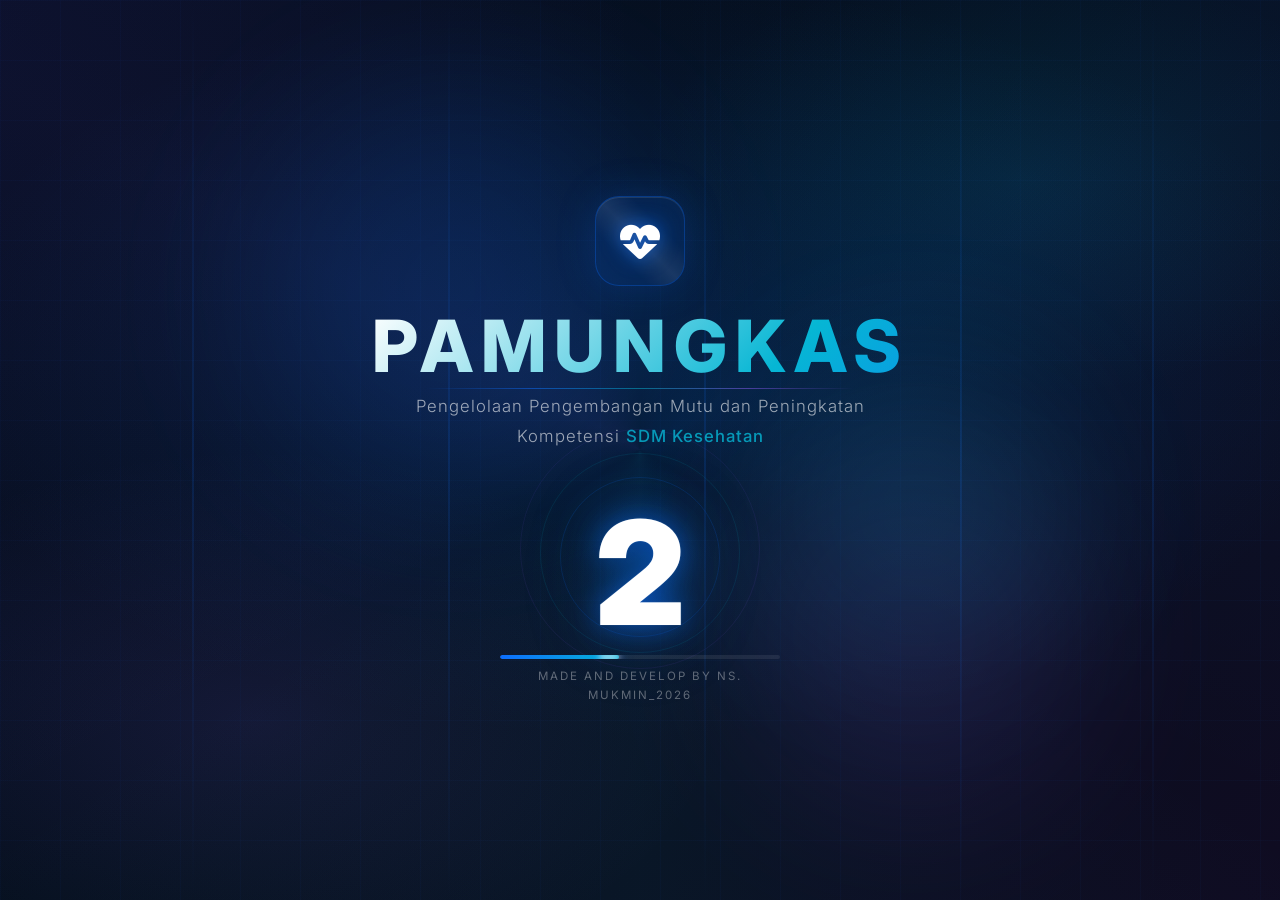
==== index.html @ d185cb99 "yes" ====
<!DOCTYPE html>
<html lang="id">
<head>
  <meta charset="UTF-8" />
  <meta name="viewport" content="width=device-width, initial-scale=1.0" />
  <title>PAMUNGKAS — Pengelolaan Pengembangan Mutu dan Peningkatan Kompetensi SDM Kesehatan</title>
  <link rel="stylesheet" href="https://cdnjs.cloudflare.com/ajax/libs/font-awesome/6.5.1/css/all.min.css" />
  <!-- SheetJS for Excel import/export -->
  <script src="https://cdnjs.cloudflare.com/ajax/libs/xlsx/0.18.5/xlsx.full.min.js"></script>
  <!-- jsPDF for PDF export -->
  <script src="https://cdnjs.cloudflare.com/ajax/libs/jspdf/2.5.1/jspdf.umd.min.js"></script>
  <script src="https://cdnjs.cloudflare.com/ajax/libs/jspdf-autotable/3.8.2/jspdf.plugin.autotable.min.js"></script>

  <link rel="preconnect" href="https://fonts.googleapis.com" />
  <link rel="preconnect" href="https://fonts.gstatic.com" crossorigin />
  <link href="https://fonts.googleapis.com/css2?family=Inter:wght@300;400;500;600;700;800&display=swap" rel="stylesheet" />
  <!-- CSS modular (dipisah dari index.html agar lebih ringan) -->
  <link rel="stylesheet" href="css/main.css?v=7.5.1" />
  <link rel="stylesheet" href="css/import.css?v=7.5.1" />

</head>
<body>

<div id="loading-overlay"><div class="spinner"></div><p class="loading-text">Memuat data...</p></div>
<div class="toast-container" id="toastContainer"></div>

<!-- LANDING PAGE PREMIUM -->
<div id="landing-page">
  <div class="lp-bg"></div>
  <div class="lp-aurora"></div>
  <div class="lp-beams"><div class="lp-beam"></div><div class="lp-beam"></div><div class="lp-beam"></div><div class="lp-beam"></div><div class="lp-beam"></div></div>
  <div class="lp-smoke"><div class="lp-smoke-blob"></div><div class="lp-smoke-blob"></div><div class="lp-smoke-blob"></div></div>
  <div class="lp-particles" id="lpParticles"></div>
  <div class="lp-grid"></div>
  <div class="lp-content">
    <div class="lp-logo-wrap">
      <div class="lp-logo"><i class="fas fa-heartbeat"></i></div>
    </div>
    <div class="lp-title">PAMUNGKAS</div>
    <div class="lp-subtitle">Pengelolaan Pengembangan Mutu dan Peningkatan Kompetensi <span>SDM Kesehatan</span></div>
    <div class="lp-countdown-area">
      <div class="lp-glow-ring"></div>
      <div class="lp-glow-ring"></div>
      <div class="lp-glow-ring"></div>
      <div class="lp-countdown" id="lpCountdown"></div>
    </div>
    <div class="lp-progress-wrap">
      <div class="lp-progress-track"><div class="lp-progress-fill" id="lpProgressFill"></div></div>
      <span class="lp-progress-text" id="lpProgressText">Made and Develop by Ns. Mukmin_2026</span>
    </div>
  </div>
</div>
<div class="lp-white-out" id="lpWhiteOut"></div>

<div class="sidebar-overlay" id="sidebarOverlay"></div>

<div id="app-wrapper">
  <!-- SIDEBAR -->
  <aside class="sidebar" id="sidebar">
    <div class="sidebar-header">
      <div class="sidebar-logo"><i class="fas fa-heartbeat"></i></div>
      <div class="sidebar-brand"><h2>PAMUNGKAS</h2><p>Mutu dan Kompetensi SDMK</p></div>
    </div>
    <nav class="sidebar-nav" id="sidebarNav">
      <!-- Sidebar akan di-render dinamis oleh renderDynamicSidebar() -->
    </nav>
    <div class="sidebar-footer">
      <button class="sidebar-toggle" onclick="toggleSidebar()"><i class="fas fa-chevron-left"></i><span>Tutup Sidebar</span></button>
    </div>
  </aside>

  <!-- MAIN CONTENT -->
  <div class="main-content">
    <header class="topbar">
      <div class="topbar-left">
        <button class="mobile-menu-btn" onclick="toggleMobileSidebar()"><i class="fas fa-bars"></i></button>
        <div class="topbar-title">
          <h1 id="topbarTitle">Dashboard</h1>
          <p id="topbarSubtitle">Ringkasan data dan statistik</p>
        </div>
      </div>
      <div class="topbar-right" id="topbarRight">
        <button class="btn-admin-login" id="btnAdminLogin" onclick="openLoginModal()"><i class="fas fa-lock"></i><span>Login Admin</span></button>
      </div>
    </header>

    <div class="page-content">

      <!-- ==================== DASHBOARD ==================== -->
      <section class="page-section active" id="page-dashboard">
        <div class="page-header"><h2>Dashboard</h2><p>Ringkasan data terkini dari sistem PAMUNGKAS. Klik kartu atau baris untuk melihat detail.</p></div>
        <!-- INDIKATOR KINERJA PROGRAM -->
        <div class="ikp-section" id="ikpSection">
          <div class="ikp-header">
            <div class="ikp-header-icon"><i class="fas fa-chart-line"></i></div>
            <div><h3>DATA CAPAIAN INDIKATOR KINERJA PROGRAM TAHUN 2026</h3><p>Capaian kinerja berdasarkan indikator utama program pengembangan SDM Kesehatan</p></div>
          </div>
          <div class="ikp-grid" id="ikpGrid"></div>
        </div>
        <div class="stats-grid" id="statsGrid"></div>
        <div class="card-box" style="overflow:visible">
          <div class="card-box-header"><div><h3>Pendaftar Terbaru</h3><p id="tableSubtitle">Data terakhir dari database Nhost</p></div></div>
          <div class="dash-table-container">
            <table class="dash-table">
              <thead><tr>
                <th style="width:60px">Foto</th>
                <th>Nama Lengkap dengan Gelar</th>
                <th>Unit Kerja</th>
                <th>Jenis Profesi</th>
                <th>Pekerjaan</th>
                <th>Judul Kegiatan</th>
                <th>Status</th>
              </tr></thead>
              <tbody id="dashboardTableBody"></tbody>
            </table>
          </div>
          <div class="empty-state" id="dashboardTableEmpty" style="display:none;"><i class="fas fa-inbox"></i><p>Belum ada data pendaftar.</p></div>
        </div>
        <div class="dash-lightbox" id="dashLightbox">
          <button class="dash-lightbox-close" onclick="closeDashLightbox()">&times;</button>
          <img id="dashLightboxImg" src="" alt="Foto Peserta" onclick="event.stopPropagation()" />
          <span class="dash-lightbox-name" id="dashLightboxName"></span>
        </div>
      </section>

      <!-- ==================== PENGUMUMAN ==================== -->
      <section class="page-section" id="page-pengumuman">
        <div class="page-header">
          <h2>Pengumuman</h2>
          <p>Informasi dan pengumuman resmi terkait pelatihan dan pengembangan SDM Kesehatan.</p>
        </div>
        <div class="toolbar" id="pengumumanToolbar">
          <div class="search-bar" style="max-width:320px;margin-bottom:0;">
            <i class="fas fa-search"></i>
            <input type="text" id="searchPengumuman" placeholder="Cari pengumuman..." oninput="filterPengumuman()" />
          </div>
          <button class="btn btn-primary" id="btnTambahPengumuman" style="display:none;" onclick="openPengumumanForm()"><i class="fas fa-plus"></i> Tambah Pengumuman</button>
        </div>
        <div class="announcement-grid" id="pengumumanGrid"></div>
        <div class="empty-state" id="pengumumanEmpty" style="display:none;"><i class="fas fa-bullhorn"></i><p>Belum ada pengumuman.</p></div>
      </section>

      <!-- ==================== PROFIL SDMK ==================== -->
      <section class="page-section" id="page-profil-sdmk">
        <div class="page-header"><h2>Profil SDMK Terlatih</h2><p>Database tenaga kesehatan yang telah mengikuti pelatihan dan memiliki kompetensi terstandar.</p></div>
        <div class="sdmk-rekap-section" id="sdmkRekapSection" style="display:none;">
          <div class="sdmk-rekap-header">
            <div class="sdmk-rekap-header-icon"><i class="fas fa-chart-bar"></i></div>
            <div><h3>REKAP DATA SDMK TERLATIH SESUAI KOMPETENSI</h3><p>Jumlah SDMK terlatih berdasarkan tahun pelaksanaan pelatihan</p></div>
          </div>
          <div class="sdmk-rekap-grid" id="sdmkRekapGrid"></div>
          <div class="sdmk-rekap-total" id="sdmkRekapTotal" style="display:none;">
            <span>Total SDMK Terlatih</span>
            <strong id="sdmkRekapTotalCount">0</strong>
          </div>
        </div>

        <div class="sdmk-toolbar">
          <div class="sdmk-search-wrap" id="sdmkSearchWrap">
            <i class="fas fa-search sdmk-search-icon"></i>
            <input type="text" id="sdmkSearch" placeholder="Cari nama peserta..." autocomplete="off" />
            <button class="sdmk-search-clear" id="sdmkSearchClear" title="Hapus pencarian"><i class="fas fa-times"></i></button>
            <div class="sdmk-autocomplete" id="sdmkAutocomplete"></div>
          </div>
          <div style="display:flex;gap:8px;align-items:center;">
            <button class="btn btn-secondary" id="btnImportSDMK" onclick="openImportSDMK()" title="Import data Excel (Data ganda diperbolehkan)"><i class="fas fa-file-excel"></i> Import</button>
            <button class="btn btn-primary" id="btnTambahSDMK" style="display:none;" onclick="openSDMKForm()"><i class="fas fa-plus"></i> Tambah SDMK</button>
          </div>
        </div>
        <div class="card-box sdmk-card">
          <div class="sdmk-table-container">
            <table class="sdmk-table">
              <thead>
                <tr>
                  <th style="width:60px;">Foto</th>
                  <th>Nama</th>
                  <th>NIK</th>
                  <th>Profesi</th>
                  <th>Unit Kerja</th>
                  <th>No. Sertifikat</th>
                  <th>Judul Kegiatan</th>
                  <th>Tgl Pelaksanaan</th>
                  <th>Tahun</th>
                  <th>Tempat</th>
                  <th id="sdmkAksiTh" class="sdmk-aksi-th" style="display:none;">Aksi</th>
                </tr>
              </thead>
              <tbody id="sdmkTableBody"></tbody>
            </table>
          </div>
          <div class="sdmk-skeleton" id="sdmkSkeleton">
            <div class="skel-row"><div class="skel-c w-ph"></div><div class="skel-c w-nm"></div><div class="skel-c w-uk"></div><div class="skel-c w-pr"></div><div class="skel-c w-sk"></div><div class="skel-c w-jk"></div><div class="skel-c w-st"></div><div class="skel-c w-ak"></div></div>
            <div class="skel-row"><div class="skel-c w-ph"></div><div class="skel-c w-nm"></div><div class="skel-c w-uk"></div><div class="skel-c w-pr"></div><div class="skel-c w-sk"></div><div class="skel-c w-jk"></div><div class="skel-c w-st"></div><div class="skel-c w-ak"></div></div>
            <div class="skel-row"><div class="skel-c w-ph"></div><div class="skel-c w-nm"></div><div class="skel-c w-uk"></div><div class="skel-c w-pr"></div><div class="skel-c w-sk"></div><div class="skel-c w-jk"></div><div class="skel-c w-st"></div><div class="skel-c w-ak"></div></div>
            <div class="skel-row"><div class="skel-c w-ph"></div><div class="skel-c w-nm"></div><div class="skel-c w-uk"></div><div class="skel-c w-pr"></div><div class="skel-c w-sk"></div><div class="skel-c w-jk"></div><div class="skel-c w-st"></div><div class="skel-c w-ak"></div></div>
            <div class="skel-row"><div class="skel-c w-ph"></div><div class="skel-c w-nm"></div><div class="skel-c w-uk"></div><div class="skel-c w-pr"></div><div class="skel-c w-sk"></div><div class="skel-c w-jk"></div><div class="skel-c w-st"></div><div class="skel-c w-ak"></div></div>
          </div>
          <div class="sdmk-empty" id="sdmkEmpty">
            <i class="fas fa-search"></i>
            <p>Tidak ada data yang ditemukan.</p>
          </div>
        </div>
        <div class="sdmk-pagination" id="sdmkPagination"></div>
        <div class="sdmk-lightbox" id="sdmkLightbox">
          <button class="sdmk-lightbox-close" onclick="closeSDMKLightbox()">&times;</button>
          <img id="sdmkLightboxImg" src="" alt="Foto SDMK" onclick="event.stopPropagation()" />
          <span class="sdmk-lightbox-name" id="sdmkLightboxName"></span>
        </div>
      </section>

      <!-- ==================== PENDAFTARAN ==================== -->
      <section class="page-section" id="page-pendaftaran">
        <div class="page-header"><h2>Pendaftaran Pelatihan</h2><p>Formulir pendaftaran untuk mengikuti pelatihan dan pengembangan kompetensi SDM Kesehatan.</p></div>

        <div class="reg-form-container">
          <!-- Auto Info Bar: ID + Tanggal Jam -->
          <div class="reg-info-bar" id="regInfoBar">
            <div class="reg-info-item">
              <i class="fas fa-hashtag"></i>
              <div>
                <span class="reg-info-label">ID Pendaftaran</span>
                <span class="reg-info-value" id="regAutoID">Menghasilkan...</span>
              </div>
            </div>
            <div class="reg-info-divider"></div>
            <div class="reg-info-item">
              <i class="fas fa-calendar-alt"></i>
              <div>
                <span class="reg-info-label">Tanggal &amp; Jam</span>
                <span class="reg-info-value" id="regAutoDateTime">Menghasilkan...</span>
              </div>
            </div>
          </div>

          <!-- Form Pendaftaran -->
          <div class="card-box">
            <div class="card-box-header"><div><h3><i class="fas fa-edit" style="margin-right:8px;color:var(--primary);"></i>Form Pendaftaran</h3><p>Isi formulir berikut dengan lengkap dan benar. Field bertanda <span style="color:var(--danger);">*</span> wajib diisi.</p></div></div>
            <div class="modal-body">
              <form id="pendaftaranForm" onsubmit="submitPendaftaran(event)">
                <!-- Foto (Upload File) -->
                <div class="form-group">
                  <label>Foto <span style="color:var(--danger);">*</span></label>
                  <div class="reg-foto-upload">
                    <div class="reg-foto-preview" id="regFotoPreview">
                      <i class="fas fa-camera"></i>
                      <span>Preview Foto</span>
                    </div>
                    <div class="reg-foto-input-area">
                      <p class="reg-foto-hint"><i class="fas fa-info-circle" style="color:var(--primary);margin-right:4px;"></i> Pilih file foto dari perangkat Anda. File akan <strong>ter-upload otomatis</strong> ke penyimpanan sistem saat pendaftaran dikirim.</p>
                      <div class="reg-foto-link-row">
                        <input type="file" id="regFoto" required accept="image/*" onchange="previewRegFoto()" />
                      </div>
                      <small class="reg-foto-note">Format: JPG, PNG, WEBP. Ukuran maksimal 2 MB.</small>
                    </div>
                  </div>
                </div>
                <!-- Nama + Unit Kerja -->
                <div class="form-row">
                  <div class="form-group">
                    <label>Nama Lengkap dengan Gelar <span style="color:var(--danger);">*</span></label>
                    <input type="text" id="regNama" required placeholder="Contoh: Ns. Mukmin Nasri, S.Kep" />
                  </div>
                  <div class="form-group">
                    <label>Unit Kerja <span style="color:var(--danger);">*</span></label>
                    <select id="regUnitKerja" required>
                      <option value="">-- Pilih Unit Kerja --</option>
                      <option value="Dinas Kesehatan">Dinas Kesehatan</option>
                      <option value="UPTD Puskesmas Samboja">UPTD Puskesmas Samboja</option>
<option value="UPTD Puskesmas Sungai Merdeka">UPTD Puskesmas Sungai Merdeka</option>
<option value="UPTD Puskesmas Handil Baru">UPTD Puskesmas Handil Baru</option>
<option value="UPTD Puskesmas Muara Jawa">UPTD Puskesmas Muara Jawa</option>
<option value="UPTD Puskesmas Sangasanga">UPTD Puskesmas Sangasanga</option>
<option value="UPTD Puskesmas Loa Janan">UPTD Puskesmas Loa Janan</option>
<option value="UPTD Puskesmas Batuah">UPTD Puskesmas Batuah</option>
<option value="UPTD Puskesmas Loa Duri">UPTD Puskesmas Loa Duri</option>
<option value="UPTD Puskesmas Loa Kulu">UPTD Puskesmas Loa Kulu</option>
<option value="UPTD Puskesmas Muara Muntai">UPTD Puskesmas Muara Muntai</option>
<option value="UPTD Puskesmas Muara Wis">UPTD Puskesmas Muara Wis</option>
<option value="UPTD Puskesmas Kota Bangun">UPTD Puskesmas Kota Bangun</option>
<option value="UPTD Puskesmas Rimba Ayu">UPTD Puskesmas Rimba Ayu</option>
<option value="UPTD Puskesmas Mangkurawang">UPTD Puskesmas Mangkurawang</option>
<option value="UPTD Puskesmas Rapak Mahang">UPTD Puskesmas Rapak Mahang</option>
<option value="UPTD Puskesmas Loa Ipuh">UPTD Puskesmas Loa Ipuh</option>
<option value="UPTD Puskesmas Sebulu I">UPTD Puskesmas Sebulu I</option>
<option value="UPTD Puskesmas Sebulu II">UPTD Puskesmas Sebulu II</option>
<option value="UPTD Puskesmas Separi III">UPTD Puskesmas Separi III</option>
<option value="UPTD Puskesmas Teluk Dalam">UPTD Puskesmas Teluk Dalam</option>
<option value="UPTD Puskesmas Sungai Mariam">UPTD Puskesmas Sungai Mariam</option>
<option value="UPTD Puskesmas Muara Badak">UPTD Puskesmas Muara Badak</option>
<option value="UPTD Puskesmas Badak Baru">UPTD Puskesmas Badak Baru</option>
<option value="UPTD Puskesmas Marang Kayu">UPTD Puskesmas Marang Kayu</option>
<option value="UPTD Puskesmas Perangat">UPTD Puskesmas Perangat</option>
<option value="UPTD Puskesmas Muara Kaman">UPTD Puskesmas Muara Kaman</option>
<option value="UPTD Puskesmas Kahala">UPTD Puskesmas Kahala</option>
<option value="UPTD Puskesmas Kembang Janggut">UPTD Puskesmas Kembang Janggut</option>
<option value="UPTD Puskesmas Tabang">UPTD Puskesmas Tabang</option>
<option value="UPTD Puskesmas Ritan Baru">UPTD Puskesmas Ritan Baru</option>
<option value="UPTD Puskesmas Bunga Jadi">UPTD Puskesmas Bunga Jadi</option>
<option value="UPTD Puskesmas Jonggon Jaya">UPTD Puskesmas Jonggon Jaya</option>
<option value="RSUD Aji Muhammad Parikesit">RSUD Aji Muhammad Parikesit</option>
<option value="RSUD Aji Batara Agung Dewa Sakti">RSUD Aji Batara Agung Dewa Sakti</option>
<option value="RSUD Dayaku Raja">RSUD Dayaku Raja</option>
<option value="RSUD Aji Muhammad Idris">RSUD Aji Muhammad Idris</option>
<option value="UPT Instalasi Farmasi Kabupaten">UPT Instalasi Farmasi Kabupaten</option>
<option value="UPT Labkesda dan Elektromedik">UPT Labkesda dan Elektromedik</option>
<option value="PSC 119 Kutai Kartanegara">PSC 119 Kutai Kartanegara</option>
                    </select>
                  </div>
                </div>
                <!-- Jenis SDMK + Jenis Profesi -->
                <div class="form-row">
                  <div class="form-group">
                    <label>Jenis SDMK <span style="color:var(--danger);">*</span></label>
                    <select id="regJenisSDMK" required>
                      <option value="">-- Pilih Jenis SDMK --</option>
                      <option value="Tenaga Medis">Tenaga Medis</option>
<option value="Tenaga Kesehatan">Tenaga Kesehatan</option>
<option value="Tenaga Penunjang/Pendukung">Tenaga Penunjang/Pendukung</option>
                    </select>
                  </div>
                  <div class="form-group">
                    <label>Jenis Profesi <span style="color:var(--danger);">*</span></label>
                    <select id="regJenisProfesi" required>
                      <option value="">-- Pilih Jenis Profesi --</option>
                      <option value="Apoteker">Apoteker</option>
<option value="Bidan">Bidan</option>
<option value="Dokter">Dokter</option>
<option value="Dokter Gigi">Dokter Gigi</option>
<option value="Epidemiolog Kesehatan">Epidemiolog Kesehatan</option>
<option value="Nutrisionis">Nutrisionis</option>
<option value="Perawat">Perawat</option>
<option value="Perekam Medis dan Informasi Kesehatan">Perekam Medis dan Informasi Kesehatan</option>
<option value="Tenaga Administratif dan Kebijakan Kesehatan">Tenaga Administratif dan Kebijakan Kesehatan</option>
<option value="Tenaga Kesehatan Masyarakat">Tenaga Kesehatan Masyarakat</option>
<option value="Tenaga Promosi Kesehatan dan Ilmu Perilaku">Tenaga Promosi Kesehatan dan Ilmu Perilaku</option>
<option value="Tenaga Sanitasi Lingkungan">Tenaga Sanitasi Lingkungan</option>
<option value="Tenaga Teknologi Laboratorium Medik">Tenaga Teknologi Laboratorium Medik</option>
<option value="Terapis Gigi dan Mulut">Terapis Gigi dan Mulut</option>
<option value="Tenaga Vokasi Kefarmasian">Tenaga Vokasi Kefarmasian</option>
<option value="Tenaga Biologi">Tenaga Biologi</option>
<option value="Tenaga Administratif">Tenaga Administratif</option>
<option value="Pramusaji">Pramusaji</option>
<option value="Tenaga Keuangan">Tenaga Keuangan</option>
<option value="Petugas Pemulasaran Jenazah">Petugas Pemulasaran Jenazah</option>
<option value="Petugas Ambulans">Petugas Ambulans</option>                   
                    </select>
                  </div>
                </div>
                <!-- NIK + NIP -->
                <div class="form-row">
                  <div class="form-group">
                    <label>NIK (Nomor Induk Kependudukan) <span style="color:var(--danger);">*</span></label>
                    <input type="text" id="regNIK" required placeholder="16 digit NIK" maxlength="20" />
                  </div>
                  <div class="form-group">
                    <label>NIP (Nomor Induk Pegawai) <span style="color:var(--danger);">*</span></label>
                    <input type="text" id="regNIP" required placeholder="Masukkan NIP" />
                  </div>
                </div>
                <!-- Status Pekerjaan + Jenis Kelamin -->
                <div class="form-row">
                  <div class="form-group">
                    <label>Status Pekerjaan <span style="color:var(--danger);">*</span></label>
                    <select id="regStatusPekerjaan" required>
                      <option value="">-- Pilih Status --</option>
                      <option value="PNS">PNS</option>
<option value="PPPK">PPPK</option>
<option value="BLUD">BLUD</option>
<option value="BKKD">BKKD</option>
<option value="Magang">Magang</option>
<option value="Penugasan Khusus">Penugasan Khusus</option>
                    </select>
                  </div>
                  <div class="form-group">
                    <label>Jenis Kelamin <span style="color:var(--danger);">*</span></label>
                    <select id="regJenisKelamin" required>
                      <option value="">-- Pilih --</option>
                      <option value="Laki-laki">Laki-laki</option>
                      <option value="Perempuan">Perempuan</option>
                    </select>
                  </div>
                </div>
                <!-- Tempat & Tanggal Lahir + Email -->
                <div class="form-row">
                  <div class="form-group">
                    <label>Tempat dan Tanggal Lahir <span style="color:var(--danger);">*</span></label>
                    <input type="text" id="regTempatTglLahir" required placeholder="Contoh: Kota Bangun, 31 Desember 1978" />
                  </div>
                  <div class="form-group">
                    <label>Email Plataran Sehat <span style="color:var(--danger);">*</span></label>
                    <input type="email" id="regEmailPlataran" required placeholder="email@plataransehat.go.id" />
                    <small class="reg-field-hint">Pastikan menggunakan email yang terdaftar di Plataran Sehat.</small>
                  </div>
                </div>
                <!-- Lama Bekerja + No. WhatsApp -->
                <div class="form-row">
                  <div class="form-group">
                    <label>Lama Bekerja di Unit Sekarang <span style="color:var(--danger);">*</span></label>
                    <input type="text" id="regLamaBekerja" required placeholder="Contoh: 5 Tahun 6 Bulan" />
                  </div>
                  <div class="form-group">
                    <label>Nomor WhatsApp / Telepon <span style="color:var(--danger);">*</span></label>
                    <input type="text" id="regKontak" required placeholder="08xxxxxxxxxx" />
                  </div>
                </div>
                <!-- Alamat Rumah -->
                <div class="form-group">
                  <label>Alamat Rumah <span style="color:var(--danger);">*</span></label>
                  <textarea id="regAlamat" required placeholder="Tuliskan alamat lengkap sesuai KTP (Jalan, RT/RW, Desa/Kelurahan, Kecamatan, Kabupaten/Kota, Provinsi)" rows="3"></textarea>
                </div>
                <!-- Upload Surat Pernyataan (File) -->
                <div class="form-group">
                  <label>Upload Surat Pernyataan <span style="color:var(--danger);">*</span></label>
                  <div class="surat-box">
                    <div class="surat-inner">
                      <div class="surat-desc">
                        <p><i class="fas fa-info-circle" style="color:var(--primary);margin-right:4px;"></i> Unduh template Surat Pernyataan, isi dan tanda tangani, lalu <strong>upload file-nya</strong> di kolom samping. File ter-upload otomatis ke penyimpanan sistem.</p>
                        <a href="https://docs.google.com/document/d/1sFN389oM-23766TXPwYvWg0AojMM8S2T/edit?usp=sharing&ouid=113049310293805241737&rtpof=true&sd=true" target="_blank" class="materi-link" style="margin-top:6px;display:inline-flex;">
                          <i class="fas fa-download"></i> Download Template Surat Pernyataan
                        </a>
                      </div>
                      <div class="surat-input">
                        <label>File Surat Pernyataan *</label>
                        <input type="file" id="regSuratPernyataan" required accept=".pdf,image/*" onchange="showSuratFileName()" />
                        <small class="reg-file-name" id="regSuratFileName"></small>
                      </div>
                    </div>
                  </div>
                </div>
                <!-- Link Google Drive SPJ -->
                <div class="form-group">
                  <label>Link Google Drive SPJ <span style="color:var(--danger);">*</span></label>
                  <input type="url" id="regLinkSPJ" required placeholder="https://drive.google.com/file/d/..." />
                  <small class="reg-field-hint">Tempel link Google Drive SPJ (Surat Pertanggungjawaban). Pastikan akses <em>Anyone with the link</em>.</small>
                </div>
                <!-- Judul Kegiatan (Opsi dari Pengumuman) -->
                <div class="form-group">
                  <label>Judul Kegiatan <span style="color:var(--danger);">*</span></label>
                  <select id="regJudulKegiatan" required>
                    <option value="">-- Memuat daftar kegiatan... --</option>
                  </select>
                  <small class="reg-field-hint">Pilih judul kegiatan sesuai daftar pelatihan yang dibuka di menu Pengumuman.</small>
                </div>
                <!-- Tanggal Mulai Kegiatan -->
                <div class="form-group">
                  <label>Tanggal Mulai Kegiatan<span style="color:var(--danger);">*</span></label>
                  <input type="date" id="regTanggal" required />
                </div>
                <!-- Tombol Kirim -->
                <div class="form-submit-bar">
                  <button type="submit" class="btn btn-primary" id="btnSubmitPendaftaran"><i class="fas fa-paper-plane"></i> Kirim Pendaftaran</button>
                  <small><i class="fas fa-shield-alt"></i> Data Anda tersimpan aman dan hanya digunakan untuk keperluan pelatihan.</small>
                </div>
              </form>
            </div>
          </div>
        </div>
      </section>

      <!-- ==================== CEK SERTIFIKAT ==================== -->
      <section class="page-section" id="page-cek-sertifikat">
        <div class="page-header"><h2>Cek Sertifikat</h2><p>Verifikasi keaslian sertifikat pelatihan yang diterbitkan oleh sistem PAMUNGKAS.</p></div>
        <div class="cek-search-bar">
          <div class="search-bar">
            <i class="fas fa-search"></i>
            <input type="text" id="searchSertNama" placeholder="Cari berdasarkan Nama Penerima..." oninput="filterCekSertifikat()" />
          </div>
        </div>
        <div class="card-box">
          <div class="table-wrap">
            <table class="cek-table"><thead id="cekSertHead"></thead><tbody id="cekSertBody"></tbody></table>
          </div>
          <div class="empty-state" id="cekSertEmpty" style="display:none;"><i class="fas fa-certificate"></i><p>Belum ada data sertifikat.</p></div>
        </div>
      </section>

      <!-- ==================== CEK MATERI ==================== -->
      <section class="page-section" id="page-cek-materi">
        <div class="page-header"><h2>Cek Materi Pelatihan</h2><p>Akses materi pelatihan yang tersedia untuk pengembangan kompetensi SDM Kesehatan.</p></div>
        <div class="toolbar" id="materiToolbar">
          <div class="search-bar" style="max-width:320px;margin-bottom:0;">
            <i class="fas fa-search"></i>
            <input type="text" id="searchMateriJudul" placeholder="Cari berdasarkan Judul Materi..." oninput="filterCekMateri()" />
          </div>
          <button class="btn btn-primary" id="btnTambahMateri" style="display:none;" onclick="openMateriForm()"><i class="fas fa-plus"></i> Tambah Materi</button>
        </div>
        <div class="card-box">
          <div class="table-wrap">
            <table class="cek-table"><thead id="cekMatHead"></thead><tbody id="cekMatBody"></tbody></table>
          </div>
          <div class="empty-state" id="cekMatEmpty" style="display:none;"><i class="fas fa-book-open"></i><p>Belum ada materi tersedia.</p></div>
        </div>
      </section>

      
      <!-- ==================== CEK PENDAFTARAN ==================== -->
      <section class="page-section" id="page-cek-pendaftaran">
        <div class="page-header"><h2>Cek Pendaftaran</h2><p>Cari data pendaftaran pelatihan berdasarkan NIK atau NIP.</p></div>
        <div class="cek-reg-search">
          <p>Masukkan <strong>NIK</strong> atau <strong>NIP</strong> untuk mencari data pendaftaran Anda.</p>
          <div class="cek-reg-search-box">
            <i class="fas fa-id-card search-ico"></i>
            <input type="text" id="cekRegInput" placeholder="Masukkan NIK atau NIP..." onkeydown="if(event.key==='Enter')searchCekPendaftaran()" />
            <button onclick="searchCekPendaftaran()"><i class="fas fa-search"></i> Cari</button>
          </div>
        </div>
        <div id="cekRegResult" class="cek-reg-result"></div>
      </section>

<!-- ==================== PANEL ADMIN (SATU FRAME MULTI-TAB) ==================== -->
      <section class="page-section" id="page-panel-admin">
        <!-- Belum login -->
        <div id="adminContent">
          <div class="page-header"><h2>Panel Admin</h2><p>Kelola seluruh data sistem PAMUNGKAS. Silakan login terlebih dahulu.</p></div>
          <div class="empty-state" style="padding:60px 20px;">
            <i class="fas fa-shield-alt" style="font-size:3rem;color:var(--primary);"></i>
            <p style="font-size:1rem;margin-top:8px;">Anda harus login sebagai admin untuk mengakses panel pengelolaan.</p>
            <button class="btn btn-primary" style="margin-top:20px;" onclick="openLoginModal()"><i class="fas fa-sign-in-alt"></i> Login sebagai Admin</button>
          </div>
        </div>
        <!-- Sudah login: SATU FRAME berisi tab Ringkasan + tab modul data (sesuai role) -->
        <div id="adminPanelFrame" style="display:none;">
          <div class="admin-panel-header">
            <div class="admin-panel-header-info">
              <div class="admin-panel-avatar"><i class="fas fa-user-shield"></i></div>
              <div>
                <h2>Panel Admin</h2>
                <p>Selamat datang, <strong id="adminName">Admin</strong>. Kelola semua data dari satu panel.</p>
              </div>
            </div>
            <div class="admin-panel-header-badge" id="adminPanelRoleBadge"></div>
          </div>
          <div class="admin-panel-tabs" id="adminPanelTabs" role="tablist"></div>
          <div class="admin-panel-body" id="adminTabPanels"></div>
        </div>
      </section>

    </div>
  </div>
</div>

<!-- Lightbox Cek Pendaftaran -->
<div class="cek-reg-lightbox" id="cekRegLightbox" onclick="closeCekRegLightbox()">
  <button class="lb-close" onclick="closeCekRegLightbox()">&times;</button>
  <img id="cekRegLightboxImg" src="" alt="Foto" onclick="event.stopPropagation()" />
  <span class="lb-name" id="cekRegLightboxName"></span>
</div>

<!-- ==================== MODAL: LOGIN ==================== -->
<div class="modal-overlay" id="loginModal">
  <div class="modal-box modal-sm">
    <div class="modal-header"><h3><i class="fas fa-lock" style="margin-right:8px;color:var(--primary);"></i>Login Admin</h3><button class="modal-close" onclick="closeModal('loginModal')">&times;</button></div>
    <div class="modal-body">
      <form id="loginForm" onsubmit="handleLogin(event)">
        <div class="form-group"><label>Username</label><input type="text" id="loginUsername" placeholder="Masukkan username" required /></div>
        <div class="form-group"><label>Password</label><input type="password" id="loginPassword" placeholder="Masukkan password" required /></div>
        <button type="submit" class="btn btn-primary" id="btnSubmitLogin" style="width:100%;justify-content:center;"><i class="fas fa-sign-in-alt"></i> Masuk</button>
      </form>
      <p style="margin-top:14px;font-size:.75rem;color:var(--text-muted);text-align:center;"><i class="fas fa-info-circle"></i> Hanya untuk administrator sistem.</p>
    </div>
  </div>
</div>

<!-- ==================== MODAL: DETIL UMUM ==================== -->
<div class="modal-overlay" id="detailModal">
  <div class="modal-box">
    <div class="modal-header"><h3 id="detailModalTitle">Detail</h3><button class="modal-close" onclick="closeModal('detailModal')">&times;</button></div>
    <div class="modal-body" id="detailModalBody"></div>
    <div class="modal-footer"><button class="btn btn-secondary" onclick="closeModal('detailModal')">Tutup</button></div>
  </div>
</div>

<!-- ==================== MODAL: FORM PENGUMUMAN ==================== -->
<div class="modal-overlay" id="pengumumanFormModal">
  <div class="modal-box">
    <div class="modal-header"><h3 id="pengumumanFormTitle">Tambah Pengumuman</h3><button class="modal-close" onclick="closeModal('pengumumanFormModal')">&times;</button></div>
    <div class="modal-body">
      <form id="pengumumanForm" onsubmit="submitPengumuman(event)">
        <input type="hidden" id="pengumumanEditIndex" value="-1" />
        <div class="form-group"><label>Judul *</label><input type="text" id="annJudul" required placeholder="Judul pengumuman" /></div>
        <div class="form-group"><label>Isi Pengumuman *</label><textarea id="annIsi" required placeholder="Tulis isi pengumuman..."></textarea></div>
        <div class="form-row">
          <div class="form-group"><label>Tanggal</label><input type="date" id="annTanggal" /></div>
          <div class="form-group"><label>Status</label>
            <select id="annStatus"><option value="Aktif">Aktif</option><option value="Nonaktif">Nonaktif</option></select>
          </div>
        </div>
      </form>
    </div>
    <div class="modal-footer">
      <button class="btn btn-secondary" onclick="closeModal('pengumumanFormModal')">Batal</button>
      <button class="btn btn-primary" onclick="document.getElementById('pengumumanForm').dispatchEvent(new Event('submit',{cancelable:true}))"><i class="fas fa-save"></i> Simpan</button>
    </div>
  </div>
</div>

<!-- ==================== MODAL: FORM SDMK ==================== -->
<div class="modal-overlay" id="sdmkFormModal">
  <div class="modal-box">
    <div class="modal-header"><h3 id="sdmkFormTitle">Tambah SDMK</h3><button class="modal-close" onclick="closeModal('sdmkFormModal')">&times;</button></div>
    <div class="modal-body">
      <form id="sdmkForm" onsubmit="submitSDMK(event)">
        <input type="hidden" id="sdmkEditIndex" value="-1" />
        <div class="form-group"><label>Nama Lengkap *</label><input type="text" id="sdmkNama" required placeholder="Nama lengkap" /></div>
        <div class="form-row">
          <div class="form-group"><label>NIK / NIP</label><input type="text" id="sdmkNIK" placeholder="NIK atau NIP" /></div>
          <div class="form-group"><label>Profesi *</label><input type="text" id="sdmkProfesi" required placeholder="Contoh: Perawat" /></div>
        </div>
        <div class="form-row">
          <div class="form-group"><label>Unit Kerja</label><input type="text" id="sdmkUnit" placeholder="Nama fasilitas kesehatan" /></div>
          <div class="form-group"><label>No. Sertifikat</label><input type="text" id="sdmkNoSertifikat" placeholder="Nomor sertifikat" /></div>
        </div>
        <div class="form-group"><label>Judul Kegiatan</label><input type="text" id="sdmkJudulKegiatan" placeholder="Judul pelatihan/kegiatan" /></div>
          <div class="form-row">
          <div class="form-group"><label>Tgl Pelaksanaan</label><input type="text" id="sdmkTglPelaksanaan" placeholder="Tanggal pelaksanaan" /></div>
          <div class="form-group"><label>Tahun</label><input type="text" id="sdmkTahun" placeholder="Contoh: 2024" /></div>
          </div>
          <div class="form-group"><label>Tempat Pelaksanaan</label><input type="text" id="sdmkTempat" placeholder="Tempat pelaksanaan" /></div>
      </form>
    </div>
    <div class="modal-footer">
      <button class="btn btn-secondary" onclick="closeModal('sdmkFormModal')">Batal</button>
      <button class="btn btn-primary" onclick="document.getElementById('sdmkForm').dispatchEvent(new Event('submit',{cancelable:true}))"><i class="fas fa-save"></i> Simpan</button>
    </div>
  </div>
</div>

<!-- ==================== MODAL: FORM SERTIFIKAT ==================== -->
<div class="modal-overlay" id="sertifikatFormModal">
  <div class="modal-box">
    <div class="modal-header"><h3 id="sertifikatFormTitle">Tambah Sertifikat</h3><button class="modal-close" onclick="closeModal('sertifikatFormModal')">&times;</button></div>
    <div class="modal-body">
      <form id="sertifikatForm" onsubmit="submitSertifikat(event)">
        <input type="hidden" id="sertEditIndex" value="-1" />
        <div class="form-group"><label>Nomor Sertifikat *</label><input type="text" id="sertNomor" required placeholder="Nomor unik sertifikat" /></div>
        <div class="form-group"><label>Nama Penerima *</label><input type="text" id="sertPenerima" required placeholder="Nama penerima sertifikat" /></div>
        <div class="form-row">
          <div class="form-group"><label>Pelatihan *</label><input type="text" id="sertPelatihan" required placeholder="Nama pelatihan" /></div>
          <div class="form-group"><label>Tanggal Terbit</label><input type="date" id="sertTanggal" /></div>
        </div>
      </form>
    </div>
    <div class="modal-footer">
      <button class="btn btn-secondary" onclick="closeModal('sertifikatFormModal')">Batal</button>
      <button class="btn btn-primary" onclick="document.getElementById('sertifikatForm').dispatchEvent(new Event('submit',{cancelable:true}))"><i class="fas fa-save"></i> Simpan</button>
    </div>
  </div>
</div>

<!-- ==================== MODAL: FORM MATERI ==================== -->
<div class="modal-overlay" id="materiFormModal">
  <div class="modal-box">
    <div class="modal-header"><h3 id="materiFormTitle">Tambah Materi</h3><button class="modal-close" onclick="closeModal('materiFormModal')">&times;</button></div>
    <div class="modal-body">
      <form id="materiForm" onsubmit="submitMateri(event)">
        <input type="hidden" id="materiEditIndex" value="-1" />
        <div class="form-group"><label>Judul Materi *</label><input type="text" id="matJudul" required placeholder="Judul materi pelatihan" /></div>
        <div class="form-group"><label>Kategori *</label><input type="text" id="matKategori" required placeholder="Contoh: Keperawatan, Farmasi" /></div>
        <div class="form-group"><label>Link / File</label><input type="url" id="matLink" placeholder="https://drive.google.com/..." /></div>
      </form>
    </div>
    <div class="modal-footer">
      <button class="btn btn-secondary" onclick="closeModal('materiFormModal')">Batal</button>
      <button class="btn btn-primary" onclick="document.getElementById('materiForm').dispatchEvent(new Event('submit',{cancelable:true}))"><i class="fas fa-save"></i> Simpan</button>
    </div>
  </div>
</div>

<!-- ==================== MODAL: FORM INDIKATOR ==================== -->
<div class="modal-overlay" id="indikatorFormModal">
  <div class="modal-box modal-md">
    <div class="modal-header"><h3 id="indikatorFormTitle">Tambah Indikator Baru</h3><button class="modal-close" onclick="closeModal('indikatorFormModal')">&times;</button></div>
    <div class="modal-body">
      <form id="indikatorForm" onsubmit="submitIndikatorForm(event)">
        <input type="hidden" id="indikatorEditIndex" value="-1" />
        
        <div class="form-group">
          <label>Nama Indikator *</label>
          <input type="text" id="indikatorNama" required placeholder="Contoh: Jumlah SDMK Dinas Kesehatan" />
        </div>
        
        <div class="form-row">
          <div class="form-group">
            <label>Nilai Capaian</label>
            <input type="number" id="indikatorNilai" step="0.01" placeholder="0.00" />
          </div>
          
          <div class="form-group">
            <label>Target</label>
            <input type="number" id="indikatorTarget" step="0.01" placeholder="100" />
          </div>
        </div>
        
        <div class="form-row">
          <div class="form-group">
            <label>Satuan</label>
            <select id="indikatorSatuan">
              <option value="Orang">Orang</option>
              <option value="Persen">Persen</option>
              <option value="Unit">Unit</option>
              <option value="Kegiatan">Kegiatan</option>
            </select>
          </div>
          
          <div class="form-group">
            <label>Periode</label>
            <input type="text" id="indikatorPeriode" placeholder="Contoh: 2024, Triwulan I, dll." />
          </div>
        </div>
      </form>
    </div>
    <div class="modal-footer">
      <button class="btn btn-secondary" onclick="closeModal('indikatorFormModal')">Batal</button>
      <button class="btn btn-primary" onclick="document.getElementById('indikatorForm').dispatchEvent(new Event('submit',{cancelable:true}))"><i class="fas fa-save"></i> Simpan</button>
    </div>
  </div>
</div>

<!-- ==================== MODAL: FORM ADMIN ==================== -->
<div class="modal-overlay" id="adminFormModal">
  <div class="modal-box modal-sm">
    <div class="modal-header"><h3 id="adminFormTitle">Tambah Akun Admin</h3><button class="modal-close" onclick="closeModal('adminFormModal')">&times;</button></div>
    <div class="modal-body">
      <form id="adminForm" onsubmit="submitAdmin(event)">
        <input type="hidden" id="admEditIndex" value="-1" />
        <div class="form-group"><label>Username *</label><input type="text" id="admUsername" required placeholder="Username baru" /></div>
        <div class="form-group"><label>Password *</label><input type="text" id="admPassword" required placeholder="Password (plain text)" /><small style="font-size:.7rem;color:var(--text-muted);">Kosongkan jika tidak ingin mengubah password.</small></div>
        <div class="form-group"><label>Level Akses *</label>
          <select id="admLevel" required>
            <option value="admin">Admin — Akses penuh ke semua data (Full Access)</option>
            <option value="operator">Operator — Pendaftaran & Sertifikat</option>
            <option value="user" selected>User — Tidak ada akses admin</option>
          </select>
        </div>
      </form>
    </div>
    <div class="modal-footer">
      <button class="btn btn-secondary" onclick="closeModal('adminFormModal')">Batal</button>
      <button class="btn btn-primary" onclick="document.getElementById('adminForm').dispatchEvent(new Event('submit',{cancelable:true}))"><i class="fas fa-save"></i> Simpan</button>
    </div>
  </div>
</div>

<!-- ==================== MODAL: KONFIRMASI HAPUS ==================== -->
<div class="modal-overlay" id="confirmModal">
  <div class="modal-box modal-sm">
    <div class="modal-body" style="text-align:center;padding:32px 24px;">
      <div class="confirm-icon"><i class="fas fa-exclamation-triangle"></i></div>
      <h3 style="margin-bottom:8px;">Konfirmasi Hapus</h3>
      <p class="confirm-text" id="confirmText">Apakah Anda yakin ingin menghapus data ini?</p>
      <p style="font-size:.78rem;color:var(--text-muted);margin-bottom:24px;">Tindakan ini tidak dapat dibatalkan.</p>
      <div style="display:flex;gap:10px;justify-content:center;">
        <button class="btn btn-secondary" onclick="closeModal('confirmModal')">Batal</button>
        <button class="btn btn-danger" id="confirmDeleteBtn"><i class="fas fa-trash"></i> Hapus</button>
      </div>
    </div>
  </div>
</div>


<!-- ==================== MODAL: IMPORT EXCEL ==================== -->
<div class="modal-overlay" id="importModal">
  <div class="modal-box modal-lg">
    <div class="modal-header"><h3><i class="fas fa-file-excel" style="margin-right:8px;color:var(--secondary);"></i>Import Data Excel</h3><button class="modal-close" onclick="closeModal('importModal')">&times;</button></div>
    <div class="modal-body">
      <p style="margin-bottom:12px;font-size:.85rem;color:var(--text-secondary);">Sheet target: <strong id="importSheetName">-</strong></p>
      
      <!-- Info Box untuk SDMK -->
      <div id="importSdmkInfo" style="display:none;background:linear-gradient(135deg,rgba(16,185,129,.08),rgba(16,185,129,.03));border:1px solid rgba(16,185,129,.25);border-radius:10px;padding:14px 16px;margin-bottom:16px;">
        <div style="display:flex;align-items:center;gap:10px;margin-bottom:8px;">
          <i class="fas fa-check-circle" style="color:#10B981;font-size:1.1rem;"></i>
          <strong style="color:#059669;font-size:.88rem;">Mode Import SDMK: DATA GANDA DIPERBOLEHKAN</strong>
        </div>
        <ul style="margin:0;padding-left:18px;font-size:.78rem;color:#047857;line-height:1.6;">
          <li>✅ NIK/NIP boleh sama (satu orang bisa ikut banyak pelatihan)</li>
          <li>✅ Nama boleh sama</li>
          <li>✅ No. Sertifikat boleh sama</li>
          <li>📝 Hanya field <strong>Nama</strong> yang wajib (minimal 1 karakter)</li>
        </ul>
      </div>
      
      <div class="import-zone" id="importZone" onclick="document.getElementById('importFileInput').click()">
        <i class="fas fa-cloud-upload-alt"></i>
        <p>Klik atau seret file Excel ke sini</p>
        <small>Format: .xlsx, .xls, .csv (maks 5MB)</small>
      </div>
      <input type="file" id="importFileInput" accept=".xlsx,.xls,.csv" style="display:none;" onchange="handleImportFile(event)" />
      <div id="importPreview" style="display:none;">
        <div class="import-stats">
          <span>Total baris: <strong id="importRowCount">0</strong></span>
          <span>Kolom terdeteksi: <strong id="importColCount">0</strong></span>
        </div>
        <div class="import-mode">
          <label><input type="radio" name="importMode" value="append" checked /> Tambahkan ke data existing</label>
          <label><input type="radio" name="importMode" value="replace" /> Ganti semua data (Replace)</label>
        </div>
        
        <!-- Template Kolom SDMK -->
        <div id="sdmkTemplateHint" style="display:none;margin-top:14px;background:var(--primary-light);border-radius:8px;padding:12px 14px;border:1px solid rgba(13,110,253,.2);">
          <div style="font-size:.78rem;color:var(--primary-dark);margin-bottom:6px;"><strong>📋 Format Kolom Excel yang Didukung:</strong></div>
          <code style="font-size:.72rem;background:#fff;padding:4px 8px;border-radius:4px;display:inline-block;">nama | nik | profesi | unit_kerja | nomor_sertifikat | judul_kegiatan | tanggal_pelaksanaan | tahun | tempat_pelaksanaan | foto</code>
        </div>
        
        <div class="import-preview" id="importPreviewTable"></div>
      </div>
    </div>
    <div class="modal-footer">
      <button class="btn btn-secondary" onclick="closeModal('importModal')">Batal</button>
      <button class="btn btn-primary" id="importSubmitBtn" onclick="executeImport()" disabled><i class="fas fa-upload"></i> Import</button>
    </div>
  </div>
</div>

<!-- ==================== MODAL: DYNAMIC CRUD FORM ==================== -->
<div class="modal-overlay" id="dynFormModal">
  <div class="modal-box modal-lg">
    <div class="modal-header"><h3 id="dynFormTitle">Tambah Data</h3><button class="modal-close" onclick="closeModal('dynFormModal')">&times;</button></div>
    <div class="modal-body">
      <form id="dynForm" onsubmit="submitDynForm(event)">
        <input type="hidden" id="dynFormIdx" value="-1" />
        <input type="hidden" id="dynFormSheetType" value="" />
        <div class="dyn-form-grid" id="dynFormFields"></div>
      </form>
    </div>
    <div class="modal-footer">
      <button class="btn btn-secondary" onclick="closeModal('dynFormModal')">Batal</button>
      <button class="btn btn-primary" onclick="document.getElementById('dynForm').dispatchEvent(new Event('submit',{cancelable:true}))"><i class="fas fa-save"></i> Simpan</button>
    </div>
  </div>
</div>

<!-- Stat Card Popup -->
<div class="stat-popup-overlay" id="statPopupOverlay" onclick="if(event.target===this)closeStatPopup()">
  <div class="stat-popup-box">
    <div class="stat-popup-header">
      <h3 id="statPopupTitle">Detail Data</h3>
      <button class="stat-popup-close" onclick="closeStatPopup()">&times;</button>
    </div>
    <div class="stat-popup-body" id="statPopupBody"></div>
  </div>
</div>

<!-- ==================== BULK IMPORT MODAL ==================== -->
<div class="modal" id="bulkImportModal">
  <div class="modal-overlay" onclick="closeBulkImportModal()"></div>
  <div class="modal-content modal-lg">
    <div class="modal-header">
      <h3><i class="fas fa-file-excel"></i> Import Data Massal</h3>
      <button class="modal-close" onclick="closeBulkImportModal()">&times;</button>
    </div>
    
    <!-- Step 1: Select Module & Upload -->
    <div id="importStep1" class="import-step">
      <h4>Langkah 1: Pilih Modul & Upload File</h4>
      
      <div class="form-group">
        <label>Pilih Modul:</label>
        <select id="importModule" onchange="onImportModuleChange()">
          <option value="">-- Pilih Modul --</option>
          <option value="sdmk">SDMK (Tenaga Kesehatan Terlatih)</option>
          <option value="pendaftaran">Pendaftaran Pelatihan</option>
          <option value="sertifikat">Sertifikat Pelatihan</option>
          <option value="pengumuman">Pengumuman</option>
          <option value="materi">Materi Pelatihan</option>
          <option value="indikator">Indikator Kinerja Program</option>
          <option value="admin">Admin/User</option>
        </select>
      </div>
      
      <div class="form-group">
        <label>Upload File Excel (.xlsx/.xls) atau CSV:</label>
        <div class="file-upload-zone" id="importDropZone">
          <i class="fas fa-cloud-upload-alt"></i>
          <p>Klik atau drag file ke sini</p>
          <p class="text-muted">Format: .xlsx, .xls, .csv (Maks 10MB)</p>
          <input type="file" id="importFileInput" accept=".xlsx,.xls,.csv" onchange="handleImportFileSelect(event)" hidden>
        </div>
        <button class="btn btn-primary" onclick="document.getElementById('importFileInput').click()">
          <i class="fas fa-folder-open"></i> Pilih File
        </button>
        <span id="selectedFileName" class="ml-2 text-muted"></span>
      </div>
      
      <div id="importTemplateInfo" class="info-box" style="display:none;">
        <i class="fas fa-info-circle"></i>
        <span id="templateInfoText"></span>
        <a href="#" onclick="downloadImportTemplate();return false;" class="btn btn-sm btn-secondary ml-2">
          <i class="fas fa-download"></i> Download Template
        </a>
      </div>
      
      <button class="btn btn-primary btn-block mt-3" id="btnPreviewImport" onclick="previewImportData()" disabled>
        <i class="fas fa-eye"></i> Preview Data
      </button>
    </div>
    
    <!-- Step 2: Preview & Confirm -->
    <div id="importStep2" class="import-step" style="display:none;">
      <h4>Langkah 2: Preview Data & Konfirmasi</h4>
      
      <div class="preview-info">
        <span id="previewRowCount"></span> baris data ditemukan
        <span id="previewValidCount" class="text-success"></span>
        <span id="previewInvalidCount" class="text-danger"></span>
      </div>
      
      <div class="table-responsive" style="max-height:400px;overflow:auto;">
        <table class="data-table" id="importPreviewTable">
          <thead id="importPreviewHead"></thead>
          <tbody id="importPreviewBody"></tbody>
        </table>
      </div>
      
      <div class="import-options mt-3">
        <label class="checkbox-inline">
          <input type="checkbox" id="importSkipHeader" checked> Baris pertama adalah header
        </label>
        <label class="checkbox-inline ml-3">
          <input type="checkbox" id="importSkipDuplicates"> Lewati data duplikat
        </label>
      </div>
      
      <div class="mt-3 d-flex gap-2">
        <button class="btn btn-secondary" onclick="backToImportStep1()">
          <i class="fas fa-arrow-left"></i> Kembali
        </button>
        <button class="btn btn-success" id="btnExecuteImport" onclick="executeBulkImport()">
          <i class="fas fa-database"></i> Import Sekarang (<span id="importCountDisplay">0</span> data)
        </button>
      </div>
    </div>
    
    <!-- Step 3: Import Result -->
    <div id="importStep3" class="import-step" style="display:none;">
      <h4>Langkah 3: Hasil Import</h4>
      
      <div id="importResultSummary" class="result-summary"></div>
      
      <div id="importErrorLog" class="error-log" style="display:none;">
        <h5><i class="fas fa-exclamation-triangle"></i> Error Log:</h5>
        <pre id="importErrorDetails"></pre>
      </div>
      
      <button class="btn btn-primary btn-block mt-3" onclick="closeBulkImportModal();loadCurrentModuleData();">
        <i class="fas fa-check"></i> Selesai
      </button>
    </div>
    
    <!-- Progress Overlay -->
    <div id="importProgressOverlay" class="progress-overlay" style="display:none;">
      <div class="progress-content">
        <i class="fas fa-spinner fa-spin fa-3x"></i>
        <h4>Memproses Import...</h4>
        <p id="importStatusText">Mempersiapkan data...</p>
        <div class="progress-bar-container">
          <div class="progress-bar" id="importProgressBar" style="width:0%"></div>
        </div>
        <p id="importProgressText">0 / 0</p>
      </div>
    </div>
  </div>
</div>



<!-- ==================== JAVASCRIPT MODULAR (urutan loading penting) ==================== -->
<script src="js/01-config.js?v=7.5.1"></script>
<script src="js/02-utils.js?v=7.5.1"></script>
<script src="js/20-session-security.js?v=7.5.1"></script>
<script src="js/03-rbac.js?v=7.5.1"></script>
<script src="js/04-graphql.js?v=7.5.1"></script>
<script src="js/05-landing.js?v=7.5.1"></script>
<script src="js/06-dashboard.js?v=7.5.1"></script>
<script src="js/07-pengumuman.js?v=7.5.1"></script>
<script src="js/08-sdmk.js?v=7.5.1"></script>
<script src="js/09-pendaftaran.js?v=7.5.1"></script>
<script src="js/10-cek-sertifikat.js?v=7.5.1"></script>
<script src="js/11-cek-materi.js?v=7.5.1"></script>
<script src="js/12-cek-pendaftaran.js?v=7.5.1"></script>
<script src="js/13-sidebar.js?v=7.5.1"></script>
<script src="js/14-admin-auth.js?v=7.5.1"></script>
<script src="js/15-admin-dashboard.js?v=7.5.1"></script>
<script src="js/16-admin-crud.js?v=7.5.1"></script>
<script src="js/17-admin-import.js?v=7.5.1"></script>
<script src="js/18-workflow.js?v=7.5.1"></script>
<script src="js/19-app.js?v=7.5.1"></script>
</body>
</html>
---- css/main.css ----
:root{--primary:#0D6EFD;--primary-dark:#0A58CA;--primary-light:#E8F0FE;--secondary:#10B981;--secondary-dark:#059669;--secondary-light:#D1FAE5;--accent:#F59E0B;--accent-light:#FEF3C7;--danger:#EF4444;--danger-light:#FEE2E2;--bg-body:#F0F4F8;--bg-card:#FFFFFF;--text-primary:#1E293B;--text-secondary:#64748B;--text-muted:#94A3B8;--border-color:#E2E8F0;--shadow-sm:0 1px 3px rgba(0,0,0,.08);--shadow-md:0 4px 12px rgba(0,0,0,.1);--shadow-lg:0 10px 30px rgba(0,0,0,.12);--shadow-xl:0 20px 50px rgba(0,0,0,.15);--radius-sm:8px;--radius-md:12px;--radius-lg:16px;--sidebar-width:270px;--sidebar-collapsed:72px;--topbar-height:64px;--transition:all .3s cubic-bezier(.4,0,.2,1)}
    *,*::before,*::after{margin:0;padding:0;box-sizing:border-box}
    html{scroll-behavior:smooth}
    body{font-family:'Inter',-apple-system,BlinkMacSystemFont,sans-serif;background:var(--bg-body);color:var(--text-primary);line-height:1.6;overflow-x:hidden}
    ::-webkit-scrollbar{width:8px;height:10px}::-webkit-scrollbar-track{background:#E2E8F0}::-webkit-scrollbar-thumb{background:#94A3B8;border-radius:5px;border:2px solid #E2E8F0}::-webkit-scrollbar-thumb:hover{background:#64748B}
    /* ===== LANDING PAGE PREMIUM ===== */
    #landing-page{position:fixed;inset:0;z-index:9999;display:flex;flex-direction:column;align-items:center;justify-content:center;background:#050510;overflow:hidden}
    #landing-page.hidden{opacity:0;visibility:hidden;pointer-events:none}
    .lp-bg{position:absolute;inset:0;z-index:0}
    .lp-bg::before{content:'';position:absolute;inset:0;background:radial-gradient(ellipse 80% 60% at 50% 40%,rgba(13,110,253,.15),transparent 70%),radial-gradient(ellipse 60% 50% at 20% 80%,rgba(139,92,246,.12),transparent 60%),radial-gradient(ellipse 50% 40% at 80% 20%,rgba(6,182,212,.1),transparent 60%)}
    .lp-bg::after{content:'';position:absolute;inset:0;background:linear-gradient(135deg,rgba(13,110,253,.08) 0%,rgba(6,182,212,.06) 50%,rgba(139,92,246,.08) 100%);animation:lpMeshMove 8s ease-in-out infinite alternate}
    @keyframes lpMeshMove{0%{opacity:.5;transform:scale(1)}100%{opacity:1;transform:scale(1.1)}}
    .lp-aurora{position:absolute;width:200%;height:200%;top:-50%;left:-50%;z-index:0;background:conic-gradient(from 0deg at 50% 50%,transparent 0deg,rgba(13,110,253,.06) 60deg,transparent 120deg,rgba(6,182,212,.05) 180deg,transparent 240deg,rgba(139,92,246,.06) 300deg,transparent 360deg);animation:lpAurora 12s linear infinite}
    @keyframes lpAurora{to{transform:rotate(360deg)}}
    .lp-beams{position:absolute;inset:0;z-index:0;overflow:hidden}
    .lp-beam{position:absolute;width:2px;height:100%;top:0;background:linear-gradient(to bottom,transparent,rgba(13,110,253,.15),transparent);animation:lpBeamMove 6s ease-in-out infinite}
    .lp-beam:nth-child(1){left:15%;animation-delay:0s;animation-duration:7s}
    .lp-beam:nth-child(2){left:35%;animation-delay:1.5s;animation-duration:5s}
    .lp-beam:nth-child(3){left:55%;animation-delay:3s;animation-duration:8s}
    .lp-beam:nth-child(4){left:75%;animation-delay:0.5s;animation-duration:6s}
    .lp-beam:nth-child(5){left:90%;animation-delay:2s;animation-duration:7.5s}
    @keyframes lpBeamMove{0%,100%{opacity:0;transform:translateY(-20%)}50%{opacity:1;transform:translateY(20%)}}
    .lp-smoke{position:absolute;inset:0;z-index:0;overflow:hidden}
    .lp-smoke-blob{position:absolute;border-radius:50%;filter:blur(80px);opacity:.12;animation:lpSmokeFloat 10s ease-in-out infinite alternate}
    .lp-smoke-blob:nth-child(1){width:400px;height:400px;background:#0D6EFD;top:10%;left:20%;animation-delay:0s}
    .lp-smoke-blob:nth-child(2){width:350px;height:350px;background:#8B5CF6;bottom:10%;right:15%;animation-delay:2s}
    .lp-smoke-blob:nth-child(3){width:300px;height:300px;background:#06B6D4;top:40%;left:60%;animation-delay:4s}
    @keyframes lpSmokeFloat{0%{transform:translate(0,0) scale(1)}100%{transform:translate(30px,-20px) scale(1.15)}}
    .lp-particles{position:absolute;inset:0;z-index:1}
    .lp-particle{position:absolute;width:3px;height:3px;border-radius:50%;background:rgba(255,255,255,.6);animation:lpParticleFloat linear infinite}
    @keyframes lpParticleFloat{0%{transform:translateY(0) translateX(0);opacity:0}10%{opacity:1}90%{opacity:1}100%{transform:translateY(-100vh) translateX(20px);opacity:0}}
    .lp-grid{position:absolute;inset:0;z-index:0;background-image:linear-gradient(rgba(13,110,253,.03) 1px,transparent 1px),linear-gradient(90deg,rgba(13,110,253,.03) 1px,transparent 1px);background-size:60px 60px;animation:lpGridPulse 4s ease-in-out infinite}
    @keyframes lpGridPulse{0%,100%{opacity:.3}50%{opacity:.7}}
    .lp-content{position:relative;z-index:10;display:flex;flex-direction:column;align-items:center;justify-content:center;text-align:center;animation:lpContentFadeIn .8s ease-out}
    @keyframes lpContentFadeIn{from{opacity:0;transform:translateY(20px)}to{opacity:1;transform:translateY(0)}}
    .lp-logo-wrap{margin-bottom:20px;animation:lpLogoIn 1s cubic-bezier(.175,.885,.32,1.275) .2s both}
    @keyframes lpLogoIn{from{opacity:0;transform:scale(.5) rotate(-10deg)}to{opacity:1;transform:scale(1) rotate(0deg)}}
    .lp-logo{width:90px;height:90px;border-radius:24px;display:flex;align-items:center;justify-content:center;background:rgba(13,110,253,.12);border:1.5px solid rgba(13,110,253,.3);backdrop-filter:blur(20px);box-shadow:0 0 40px rgba(13,110,253,.2),inset 0 1px 0 rgba(255,255,255,.1);animation:lpLogoFloat 3s ease-in-out infinite,lpLogoPulse 2s ease-in-out infinite;position:relative;overflow:hidden}
    @keyframes lpLogoFloat{0%,100%{transform:translateY(0)}50%{transform:translateY(-8px)}}
    @keyframes lpLogoPulse{0%,100%{box-shadow:0 0 40px rgba(13,110,253,.2),inset 0 1px 0 rgba(255,255,255,.1)}50%{box-shadow:0 0 60px rgba(13,110,253,.35),0 0 80px rgba(139,92,246,.15),inset 0 1px 0 rgba(255,255,255,.1)}}
    .lp-logo::after{content:'';position:absolute;top:-50%;left:-50%;width:200%;height:200%;background:linear-gradient(45deg,transparent 40%,rgba(255,255,255,.08) 50%,transparent 60%);animation:lpLogoShine 3s ease-in-out infinite}
    @keyframes lpLogoShine{0%{transform:translateX(-100%) rotate(45deg)}100%{transform:translateX(100%) rotate(45deg)}}
    .lp-logo i{font-size:40px;color:#fff;filter:drop-shadow(0 0 10px rgba(13,110,253,.8));animation:lpIconGlow 2s ease-in-out infinite}
    @keyframes lpIconGlow{0%,100%{filter:drop-shadow(0 0 10px rgba(13,110,253,.8))}50%{filter:drop-shadow(0 0 20px rgba(6,182,212,.8))}}
    .lp-title{font-size:clamp(2.2rem,6vw,4.5rem);font-weight:800;letter-spacing:8px;color:transparent;background:linear-gradient(135deg,#fff 0%,#06B6D4 25%,#0D6EFD 50%,#8B5CF6 75%,#F59E0B 100%);background-size:300% 300%;-webkit-background-clip:text;background-clip:text;animation:lpTitleGradient 4s ease-in-out infinite,lpTitleShine 3s ease-in-out infinite;position:relative;margin-bottom:6px;line-height:1.1}
    @keyframes lpTitleGradient{0%{background-position:0% 50%}50%{background-position:100% 50%}100%{background-position:0% 50%}}
    @keyframes lpTitleShine{0%{text-shadow:0 0 20px rgba(13,110,253,.5),0 0 40px rgba(13,110,253,.3),0 0 80px rgba(6,182,212,.2)}50%{text-shadow:0 0 30px rgba(6,182,212,.6),0 0 60px rgba(6,182,212,.4),0 0 100px rgba(139,92,246,.2)}100%{text-shadow:0 0 20px rgba(139,92,246,.5),0 0 40px rgba(139,92,246,.3),0 0 80px rgba(13,110,253,.2)}}
    .lp-title::after{content:'';position:absolute;bottom:-4px;left:10%;width:80%;height:1px;background:linear-gradient(90deg,transparent,rgba(13,110,253,.5),rgba(6,182,212,.5),rgba(139,92,246,.5),transparent);animation:lpLineGlow 2s ease-in-out infinite}
    @keyframes lpLineGlow{0%,100%{opacity:.3;width:60%}50%{opacity:1;width:90%}}
    .lp-subtitle{font-size:clamp(.78rem,2vw,1.05rem);color:rgba(255,255,255,.6);max-width:500px;text-align:center;line-height:1.8;margin-bottom:50px;animation:lpSubIn 1s ease-out .6s both;font-weight:300;letter-spacing:1px}
    @keyframes lpSubIn{from{opacity:0;transform:translateY(15px)}to{opacity:1;transform:translateY(0)}}
    .lp-subtitle span{color:rgba(6,182,212,.8);font-weight:500}
    .lp-countdown-area{position:relative;display:flex;flex-direction:column;align-items:center;gap:24px;margin-bottom:10px}
    .lp-glow-ring{position:absolute;top:50%;left:50%;width:160px;height:160px;transform:translate(-50%,-60%);border-radius:50%;border:1.5px solid rgba(13,110,253,.15);animation:lpRingPulse 1s ease-in-out infinite;pointer-events:none}
    .lp-glow-ring:nth-child(2){width:200px;height:200px;border-color:rgba(6,182,212,.1);animation-delay:.3s;animation-duration:1.2s}
    .lp-glow-ring:nth-child(3){width:240px;height:240px;border-color:rgba(139,92,246,.08);animation-delay:.6s;animation-duration:1.5s}
    @keyframes lpRingPulse{0%,100%{transform:translate(-50%,-60%) scale(.95);opacity:.3}50%{transform:translate(-50%,-60%) scale(1.05);opacity:.8}}
    .lp-countdown{font-size:clamp(5rem,15vw,9rem);font-weight:900;color:#fff;line-height:1;position:relative;min-width:140px;text-align:center}
    .lp-countdown .cd-num{display:inline-block;animation:cdNumIn .5s cubic-bezier(.175,.885,.32,1.275) both;text-shadow:0 0 30px rgba(13,110,253,.6),0 0 60px rgba(13,110,253,.3),0 0 100px rgba(6,182,212,.15),0 0 1px rgba(255,255,255,.5)}
    @keyframes cdNumIn{0%{opacity:0;transform:scale(2.5);filter:blur(8px) brightness(2)}60%{opacity:1;transform:scale(.9);filter:blur(0) brightness(1.5)}100%{transform:scale(1);filter:blur(0) brightness(1)}}
    .lp-flash{position:absolute;top:50%;left:50%;width:200px;height:200px;transform:translate(-50%,-50%);border-radius:50%;background:radial-gradient(circle,rgba(255,255,255,.3),transparent 70%);animation:lpFlashBurst .4s ease-out forwards;pointer-events:none;z-index:20}
    @keyframes lpFlashBurst{0%{opacity:1;transform:translate(-50%,-50%) scale(.5)}100%{opacity:0;transform:translate(-50%,-50%) scale(3)}}
    .lp-progress-wrap{width:280px;display:flex;flex-direction:column;align-items:center;gap:8px;animation:lpSubIn 1s ease-out .8s both}
    .lp-progress-track{width:100%;height:4px;background:rgba(255,255,255,.08);border-radius:10px;overflow:hidden;position:relative}
    .lp-progress-fill{height:100%;width:0%;border-radius:10px;background:linear-gradient(90deg,#0D6EFD,#06B6D4,#8B5CF6,#F59E0B);background-size:300% 100%;animation:lpProgGradient 2s linear infinite;position:relative;transition:width 50ms linear}
    @keyframes lpProgGradient{0%{background-position:0% 50%}100%{background-position:300% 50%}}
    .lp-progress-fill::after{content:'';position:absolute;right:0;top:-2px;width:20px;height:8px;background:rgba(255,255,255,.6);border-radius:10px;filter:blur(3px);box-shadow:0 0 12px rgba(13,110,253,.8)}
    .lp-progress-text{font-size:.72rem;color:rgba(255,255,255,.35);font-weight:400;letter-spacing:2px;text-transform:uppercase}
    .lp-white-out{position:fixed;inset:0;z-index:10001;background:#fff;opacity:0;pointer-events:none}
    .lp-white-out.active{animation:lpWhiteFlash .5s ease-out forwards}
    @keyframes lpWhiteFlash{0%{opacity:0}20%{opacity:.95}100%{opacity:0}}
    @media(max-width:768px){.lp-title{letter-spacing:4px}.lp-countdown{min-width:100px}.lp-glow-ring{width:120px;height:120px}.lp-glow-ring:nth-child(2){width:150px;height:150px}.lp-glow-ring:nth-child(3){width:180px;height:180px}.lp-progress-wrap{width:220px}.lp-beam{display:none}}
    @media(max-width:400px){.lp-logo{width:70px;height:70px}.lp-logo i{font-size:30px}.lp-subtitle{margin-bottom:36px}}
    /* APP WRAPPER */
    #app-wrapper{display:none;opacity:0;min-height:100vh}
    #app-wrapper.visible{display:flex!important;opacity:1!important;animation:appFadeIn .4s ease forwards}
    @keyframes appFadeIn{from{opacity:0;transform:translateY(8px)}to{opacity:1;transform:translateY(0)}}
    /* SIDEBAR */
    .sidebar{width:var(--sidebar-width);min-height:100vh;background:linear-gradient(180deg,#0D3B66 0%,#0A2A4A 100%);position:fixed;top:0;left:0;z-index:100;display:flex;flex-direction:column;transition:var(--transition);overflow:hidden;box-shadow:4px 0 20px rgba(0,0,0,.15)}
    .sidebar.collapsed{width:var(--sidebar-collapsed)}
    .sidebar-header{padding:20px;display:flex;align-items:center;gap:14px;border-bottom:1px solid rgba(255,255,255,.1);min-height:70px}
    .sidebar-logo{width:40px;height:40px;background:linear-gradient(135deg,var(--primary),var(--secondary));border-radius:12px;display:flex;align-items:center;justify-content:center;flex-shrink:0}
    .sidebar-logo i{color:#fff;font-size:18px}
    .sidebar-brand{white-space:nowrap;overflow:hidden;transition:var(--transition)}
    .sidebar.collapsed .sidebar-brand{opacity:0;width:0}
    .sidebar-brand h2{font-size:1.05rem;font-weight:700;color:#fff;letter-spacing:1.5px}
    .sidebar-brand p{font-size:.65rem;color:rgba(255,255,255,.5);margin-top:2px}
    .sidebar-nav{flex:1;padding:16px 12px;overflow-y:auto;display:flex;flex-direction:column;gap:4px}
    .nav-label{font-size:.65rem;font-weight:600;color:rgba(255,255,255,.35);text-transform:uppercase;letter-spacing:1.5px;padding:10px 12px 6px;white-space:nowrap;overflow:hidden;transition:var(--transition)}
    .sidebar.collapsed .nav-label{opacity:0;height:0;padding:0}
    .nav-item{display:flex;align-items:center;gap:10px;padding:7px 12px;border-radius:var(--radius-sm);color:rgba(255,255,255,.7);cursor:pointer;transition:var(--transition);text-decoration:none;position:relative;white-space:nowrap}
    .nav-item:hover{background:rgba(255,255,255,.1);color:#fff}
    .nav-item.active{background:rgba(255,255,255,.15);color:#fff;font-weight:600}
    .nav-item.active::before{content:'';position:absolute;left:0;top:50%;transform:translateY(-50%);width:3px;height:60%;background:var(--secondary);border-radius:0 4px 4px 0}
    .nav-item i{width:22px;text-align:center;font-size:1.05rem;flex-shrink:0}
    .nav-item span{overflow:hidden;transition:var(--transition)}
    .sidebar.collapsed .nav-item span{opacity:0;width:0}
    .nav-divider{height:1px;background:rgba(255,255,255,.08);margin:12px 8px}
    .sidebar-footer{padding:16px 12px;border-top:1px solid rgba(255,255,255,.1)}
    .sidebar-toggle{display:flex;align-items:center;gap:14px;padding:10px 14px;border-radius:var(--radius-sm);color:rgba(255,255,255,.5);cursor:pointer;transition:var(--transition);border:none;background:none;width:100%;font-family:inherit;font-size:.85rem}
    .sidebar-toggle:hover{background:rgba(255,255,255,.08);color:rgba(255,255,255,.8)}
    .sidebar-toggle i{width:22px;text-align:center;flex-shrink:0;transition:transform .3s ease}
    .sidebar.collapsed .sidebar-toggle i{transform:rotate(180deg)}
    .sidebar.collapsed .sidebar-toggle span{display:none}
    /* MAIN */
    .main-content{flex:1;margin-left:var(--sidebar-width);min-height:100vh;min-width:0;overflow-x:hidden;transition:var(--transition)}
    .sidebar.collapsed~.main-content{margin-left:var(--sidebar-collapsed)}
    /* TOPBAR */
    .topbar{height:var(--topbar-height);background:var(--bg-card);border-bottom:1px solid var(--border-color);display:flex;align-items:center;justify-content:space-between;padding:0 28px;position:sticky;top:0;z-index:50;box-shadow:var(--shadow-sm)}
    .topbar-left{display:flex;align-items:center;gap:16px}
    .mobile-menu-btn{display:none;background:none;border:none;font-size:1.3rem;color:var(--text-primary);cursor:pointer;padding:8px;border-radius:var(--radius-sm)}
    .topbar-title h1{font-size:1.1rem;font-weight:700;color:var(--text-primary)}
    .topbar-title p{font-size:.75rem;color:var(--text-secondary);margin-top:1px}
    .topbar-right{display:flex;align-items:center;gap:12px}
    .btn-admin-login{display:flex;align-items:center;gap:8px;padding:9px 20px;background:linear-gradient(135deg,var(--primary),var(--primary-dark));color:#fff;border:none;border-radius:var(--radius-sm);font-family:inherit;font-size:.82rem;font-weight:600;cursor:pointer;transition:var(--transition);box-shadow:0 2px 8px rgba(13,110,253,.3)}
    .btn-admin-login:hover{transform:translateY(-1px);box-shadow:0 4px 14px rgba(13,110,253,.4)}
    .btn-logout{display:flex;align-items:center;gap:8px;padding:9px 20px;background:var(--danger);color:#fff;border:none;border-radius:var(--radius-sm);font-family:inherit;font-size:.82rem;font-weight:600;cursor:pointer;transition:var(--transition)}
    .btn-logout:hover{background:#DC2626}
    /* PAGE */
    .page-content{padding:28px;animation:fadeInPage .35s ease}
    /* PENDAFTARAN FORM RESPONSIVE */
    .reg-form-container{max-width:820px;margin:0 auto}
    .reg-form-container .card-box{margin-bottom:0}
    .reg-form-container .modal-body{padding:24px 28px}
    .reg-form-container .form-group{margin-bottom:18px}
    .reg-form-container .form-group label{font-size:.82rem;font-weight:600;margin-bottom:6px;display:flex;align-items:center;gap:4px}
    .reg-form-container .form-group input,
    .reg-form-container .form-group select,
    .reg-form-container .form-group textarea{width:100%;height:44px;padding:0 14px;border:1.5px solid var(--border-color);border-radius:var(--radius-sm);font-family:inherit;font-size:.88rem;color:var(--text-primary);transition:var(--transition);outline:none;background:#fff}
    .reg-form-container .form-group textarea{height:100px;padding:10px 14px;resize:vertical}
    .reg-form-container .form-group input:focus,
    .reg-form-container .form-group select:focus,
    .reg-form-container .form-group textarea:focus{border-color:var(--primary);box-shadow:0 0 0 3px rgba(13,110,253,.12)}
    .reg-form-container .form-row{display:grid;grid-template-columns:1fr 1fr;gap:16px}
    .reg-form-container .surat-box{background:var(--bg-body);border:1.5px dashed var(--border-color);border-radius:var(--radius-sm);padding:18px 20px}
    .reg-form-container .surat-box .surat-inner{display:flex;align-items:flex-start;gap:14px;flex-wrap:wrap}
    .reg-form-container .surat-box .surat-desc{flex:1;min-width:220px}
    .reg-form-container .surat-box .surat-desc p{font-size:.82rem;color:var(--text-primary);margin-bottom:8px;line-height:1.5}
    .reg-form-container .surat-box .surat-input{flex:1;min-width:220px}
    .reg-form-container .surat-box .surat-input label{font-size:.78rem;font-weight:600;color:var(--text-secondary);margin-bottom:4px;display:block}
    .reg-form-container .surat-box .surat-input input{width:100%;height:42px;padding:0 14px;border:1.5px solid var(--border-color);border-radius:var(--radius-sm);font-family:inherit;font-size:.88rem;color:var(--text-primary);outline:none;background:#fff}
    .reg-form-container .surat-box .surat-input input:focus{border-color:var(--primary);box-shadow:0 0 0 3px rgba(13,110,253,.12)}
    .reg-form-container .form-submit-bar{display:flex;align-items:center;gap:16px;margin-top:12px;flex-wrap:wrap;padding-top:8px}
    .reg-form-container .form-submit-bar .btn{min-width:220px;justify-content:center;font-size:.92rem;height:46px}
    .reg-form-container .form-submit-bar small{font-size:.72rem;color:var(--text-muted)}
    /* Responsive Pendaftaran: Tablet */
    @media(max-width:900px){
      .reg-form-container .modal-body{padding:20px}
      .reg-form-container .surat-box .surat-inner{flex-direction:column}
      .reg-form-container .surat-box .surat-desc,
      .reg-form-container .surat-box .surat-input{min-width:100%}
    }
    /* Responsive Pendaftaran: Mobile */
    @media(max-width:768px){
      .reg-form-container .modal-body{padding:16px}
      .reg-form-container .form-row{grid-template-columns:1fr;gap:0}
      .reg-form-container .form-group{margin-bottom:14px}
      .reg-form-container .form-submit-bar .btn{min-width:100%;width:100%}
      .reg-form-container .form-submit-bar{flex-direction:column;align-items:stretch}
      .reg-form-container .form-submit-bar small{text-align:center}
    }
    /* Responsive Pendaftaran: Small phone */
    @media(max-width:400px){
      .reg-form-container .modal-body{padding:12px}
      .reg-form-container .form-group input,
      .reg-form-container .form-group select,
      .reg-form-container .form-group textarea{height:42px;font-size:.84rem}
      .reg-form-container .card-box-header{padding:14px 16px}
      .reg-info-bar{padding:12px 14px}
      .reg-info-item{min-width:100%}
    }
    /* Responsive Pendaftaran: Large screen / TV */
    @media(min-width:1400px){
      .reg-form-container{max-width:920px}
      .reg-form-container .modal-body{padding:28px 36px}
      .reg-form-container .form-group input,
      .reg-form-container .form-group select,
      .reg-form-container .form-group textarea{height:48px;font-size:.92rem}
    }
    @media(min-width:1920px){
      .reg-form-container{max-width:1000px}
      .reg-form-container .form-group input,
      .reg-form-container .form-group select,
      .reg-form-container .form-group textarea{height:52px;font-size:.95rem;padding:0 18px}
      .reg-form-container .form-group label{font-size:.88rem}
    }
    @keyframes fadeInPage{from{opacity:0;transform:translateY(12px)}to{opacity:1;transform:translateY(0)}}
    .page-section{display:none}.page-section.active{display:block}
    .page-header{margin-bottom:24px}
    .page-header h2{font-size:1.5rem;font-weight:700}
    .page-header p{font-size:.88rem;color:var(--text-secondary);margin-top:4px}
    /* INDIKATOR KINERJA PROGRAM */
    .ikp-section{margin-bottom:28px;}
    .ikp-header{display:flex;align-items:center;gap:10px;margin-bottom:16px;padding-bottom:12px;border-bottom:2px solid rgba(13,110,253,.12);}
    .ikp-header-icon{width:40px;height:40px;border-radius:10px;background:linear-gradient(135deg,#0D6EFD,#0A58CA);color:#fff;display:flex;align-items:center;justify-content:center;font-size:1.1rem;flex-shrink:0;}
    .ikp-header h3{margin:0;font-size:1.05rem;font-weight:700;color:var(--text-primary);letter-spacing:.2px;}
    .ikp-header p{margin:2px 0 0;font-size:.78rem;color:var(--text-secondary);}
    .ikp-grid{display:grid;grid-template-columns:repeat(auto-fit,minmax(280px,1fr));gap:16px;}
    .ikp-card{background:var(--bg-card);border-radius:var(--radius-md);padding:20px 22px;box-shadow:var(--shadow-sm);border:1px solid var(--border-color);transition:var(--transition);position:relative;overflow:hidden;cursor:pointer;}
    .ikp-card:hover{box-shadow:var(--shadow-md);transform:translateY(-2px);border-color:var(--primary);}
    .ikp-card-num{position:absolute;top:12px;right:16px;font-size:2.6rem;font-weight:800;opacity:.06;color:var(--text-primary);line-height:1;}
    .ikp-card-label{font-size:.82rem;color:var(--text-secondary);margin-bottom:10px;display:flex;align-items:flex-start;gap:8px;line-height:1.4;}
    .ikp-card-label i{color:var(--primary);margin-top:3px;flex-shrink:0;}
    .ikp-bar-wrap{height:14px;background:#E8ECF1;border-radius:7px;overflow:hidden;position:relative;}
    .ikp-bar{height:100%;border-radius:7px;transition:width 1.2s cubic-bezier(.4,0,.2,1);position:relative;min-width:0;}
    .ikp-bar::after{content:'';position:absolute;top:0;right:0;bottom:0;width:30px;background:linear-gradient(90deg,transparent,rgba(255,255,255,.3));border-radius:0 7px 7px 0;}
    .ikp-bar-1{background:linear-gradient(90deg,#0D6EFD,#3B82F6);}
    .ikp-bar-2{background:linear-gradient(90deg,#059669,#10B981);}
    .ikp-bar-3{background:linear-gradient(90deg,#7C3AED,#A78BFA);}
    .ikp-card-footer{display:flex;justify-content:space-between;align-items:baseline;margin-top:10px;}
    .ikp-value{font-size:1.65rem;font-weight:800;line-height:1;}
    .ikp-value-1{color:#0D6EFD;}
    .ikp-value-2{color:#059669;}
    .ikp-value-3{color:#7C3AED;}
    .ikp-target{font-size:.75rem;color:var(--text-muted);}
    @media(max-width:768px){.ikp-grid{grid-template-columns:1fr;}.ikp-card-num{font-size:2rem;}.ikp-card{padding:16px 18px;}}

    /* DASHBOARD */
    .stats-grid{display:grid;grid-template-columns:repeat(auto-fit,minmax(230px,1fr));gap:20px;margin-bottom:28px}
    .stat-card{background:var(--bg-card);border-radius:var(--radius-md);padding:22px;box-shadow:var(--shadow-sm);cursor:default;transition:var(--transition);border:1px solid var(--border-color);position:relative;overflow:hidden}
    .stat-card::after{content:'';position:absolute;top:0;left:0;width:4px;height:100%;border-radius:4px 0 0 4px}
    .stat-card:nth-child(1)::after{background:var(--primary)}.stat-card:nth-child(2)::after{background:var(--secondary)}.stat-card:nth-child(3)::after{background:var(--accent)}.stat-card:nth-child(4)::after{background:#8B5CF6}
    .stat-card:hover{box-shadow:var(--shadow-md)}
    .stat-card-top{display:flex;align-items:center;justify-content:space-between;margin-bottom:12px}
    .stat-card-icon{width:46px;height:46px;border-radius:var(--radius-sm);display:flex;align-items:center;justify-content:center}
    .stat-card:nth-child(1) .stat-card-icon{background:var(--primary-light);color:var(--primary)}.stat-card:nth-child(2) .stat-card-icon{background:var(--secondary-light);color:var(--secondary)}.stat-card:nth-child(3) .stat-card-icon{background:var(--accent-light);color:var(--accent)}.stat-card:nth-child(4) .stat-card-icon{background:#EDE9FE;color:#8B5CF6}
    .stat-card-icon i{font-size:1.2rem}
    .stat-card-value{font-size:1.9rem;font-weight:800;line-height:1}
    .stat-card-label{font-size:.82rem;color:var(--text-secondary);margin-top:4px}
    .stat-card-hint{font-size:.7rem;color:var(--text-muted);margin-top:10px;display:flex;align-items:center;gap:4px}
    /* CARD BOX & TABLE */
    .card-box{background:var(--bg-card);border-radius:var(--radius-md);box-shadow:var(--shadow-sm);border:1px solid var(--border-color);margin-bottom:24px}
    .card-box-header{padding:18px 22px;border-bottom:1px solid var(--border-color);display:flex;align-items:center;justify-content:space-between;flex-wrap:wrap;gap:12px}
    .card-box-header h3{font-size:1rem;font-weight:700}
    .card-box-header p{font-size:.78rem;color:var(--text-secondary);margin-top:2px}
    .table-wrap{overflow-x:auto!important;overflow-y:auto;scrollbar-width:thin;scrollbar-color:#94A3B8 #E2E8F0;-webkit-overflow-scrolling:touch;padding-bottom:6px;}.table-wrap::-webkit-scrollbar{width:8px;height:10px;}.table-wrap::-webkit-scrollbar-thumb{background:#94A3B8;border-radius:5px;border:2px solid #E2E8F0;}.table-wrap::-webkit-scrollbar-thumb:hover{background:#64748B;}.table-wrap::-webkit-scrollbar-track{background:#E2E8F0;border-radius:5px;}.table-wrap table{min-width:max-content;}
    table{width:100%;border-collapse:collapse}
    thead th{background:var(--bg-body);padding:12px 16px;text-align:left;font-size:.75rem;font-weight:600;color:var(--text-secondary);text-transform:uppercase;letter-spacing:.5px;white-space:nowrap}
    tbody td{padding:13px 16px;font-size:.85rem;border-bottom:1px solid var(--border-color);white-space:nowrap;}
    tbody tr:hover{background:#F8FAFC}tbody tr:last-child td{border-bottom:none}
    /* BUTTONS */
    .btn{display:inline-flex;align-items:center;gap:6px;padding:8px 16px;border:none;border-radius:6px;font-family:inherit;font-size:.8rem;font-weight:600;cursor:pointer;transition:var(--transition);white-space:nowrap}
    .btn-primary{background:linear-gradient(135deg,var(--primary),var(--primary-dark));color:#fff;box-shadow:0 2px 8px rgba(13,110,253,.3)}
    .btn-primary:hover{transform:translateY(-1px);box-shadow:0 4px 14px rgba(13,110,253,.4)}
    .btn-secondary{background:var(--bg-body);color:var(--text-primary);border:1px solid var(--border-color)}
    .btn-secondary:hover{background:var(--border-color)}
    .btn-success{background:var(--secondary);color:#fff}.btn-success:hover{background:var(--secondary-dark)}
    .btn-danger{background:var(--danger);color:#fff}.btn-danger:hover{background:#DC2626}
    .btn-warning{background:var(--accent);color:#fff}.btn-warning:hover{background:#D97706}
    .btn-sm{padding:5px 12px;font-size:.75rem}
    .btn:disabled{opacity:.5;cursor:not-allowed;transform:none!important}
    /* STATUS BADGE */
    .status-badge{display:inline-flex;align-items:center;gap:5px;padding:3px 10px;border-radius:20px;font-size:.72rem;font-weight:600}
    .status-badge.aktif{background:var(--secondary-light);color:var(--secondary-dark)}
    .status-badge.nonaktif{background:var(--danger-light);color:var(--danger)}
    .status-badge.pending{background:var(--accent-light);color:#92400E}
    .status-badge::before{content:'';width:6px;height:6px;border-radius:50%;background:currentColor}
    /* MODAL */
    .modal-overlay{position:fixed;inset:0;background:rgba(15,23,42,.6);backdrop-filter:blur(4px);z-index:200;display:none;align-items:center;justify-content:center;padding:20px;animation:fadeIn .25s ease}
    .modal-overlay.active{display:flex}
    @keyframes fadeIn{from{opacity:0}to{opacity:1}}
    .modal-box{background:var(--bg-card);border-radius:var(--radius-lg);box-shadow:var(--shadow-xl);width:100%;max-width:600px;max-height:85vh;overflow:hidden;display:flex;flex-direction:column;animation:slideUp .3s ease}
    .modal-box.modal-sm{max-width:420px}
    @keyframes slideUp{from{opacity:0;transform:translateY(30px)}to{opacity:1;transform:translateY(0)}}
    .modal-header{padding:20px 24px;border-bottom:1px solid var(--border-color);display:flex;align-items:center;justify-content:space-between}
    .modal-header h3{font-size:1.05rem;font-weight:700}
    .modal-close{width:34px;height:34px;border-radius:8px;border:none;background:var(--bg-body);color:var(--text-secondary);cursor:pointer;display:flex;align-items:center;justify-content:center;transition:var(--transition);font-size:1rem}
    .modal-close:hover{background:var(--danger-light);color:var(--danger)}
    .modal-body{padding:24px;overflow-y:auto;flex:1}
    .modal-footer{padding:16px 24px;border-top:1px solid var(--border-color);display:flex;justify-content:flex-end;gap:10px}
    /* FORM */
    .form-group{margin-bottom:16px}
    .form-group label{display:block;font-size:.82rem;font-weight:600;margin-bottom:6px}
    .form-group input,.form-group select,.form-group textarea{width:100%;height:42px;padding:0 14px;border:1.5px solid var(--border-color);border-radius:var(--radius-sm);font-family:inherit;font-size:.88rem;color:var(--text-primary);transition:var(--transition);outline:none;background:#fff}
    .form-group textarea{height:100px;padding:10px 14px;resize:vertical}
    .form-group input:focus,.form-group select:focus,.form-group textarea:focus{border-color:var(--primary);box-shadow:0 0 0 3px rgba(13,110,253,.12)}
    .form-row{display:grid;grid-template-columns:1fr 1fr;gap:16px}
    /* DETAIL GRID */
    .detail-grid{display:grid;grid-template-columns:1fr 1fr;gap:16px}
    .detail-item{display:flex;flex-direction:column;gap:4px}
    .detail-item.full{grid-column:1/-1}
    .detail-item label{font-size:.72rem;font-weight:600;color:var(--text-secondary);text-transform:uppercase;letter-spacing:.5px}
    .detail-item span{font-size:.9rem;font-weight:500}
    /* PENGUMUMAN CARD */
    .announcement-grid{display:grid;grid-template-columns:repeat(auto-fill,minmax(320px,1fr));gap:18px}
    .ann-card{background:var(--bg-card);border:1px solid var(--border-color);border-radius:var(--radius-md);padding:20px;transition:var(--transition);position:relative}
    .ann-card:hover{box-shadow:var(--shadow-md);transform:translateY(-2px)}
    .ann-card-header{display:flex;align-items:start;justify-content:space-between;margin-bottom:10px}
    .ann-card-header h4{font-size:.95rem;font-weight:700;flex:1;margin-right:10px}
    .ann-card-body{font-size:.85rem;color:var(--text-secondary);margin-bottom:12px;display:-webkit-box;-webkit-line-clamp:3;-webkit-box-orient:vertical;overflow:hidden;line-height:1.6}
    .ann-card-meta{display:flex;align-items:center;gap:14px;font-size:.75rem;color:var(--text-muted)}
    .ann-card-meta i{margin-right:4px}
    .ann-card-actions{margin-top:14px;display:flex;gap:8px;flex-wrap:wrap}
    /* SEARCH BAR */
    .search-bar{max-width:420px;position:relative;margin-bottom:20px}
    .search-bar input{width:100%;height:44px;padding:0 16px 0 42px;border:1.5px solid var(--border-color);border-radius:var(--radius-sm);font-family:inherit;font-size:.88rem;color:var(--text-primary);outline:none;transition:var(--transition);background:#fff}
    .search-bar input:focus{border-color:var(--primary);box-shadow:0 0 0 3px rgba(13,110,253,.12)}
    .search-bar i{position:absolute;left:14px;top:50%;transform:translateY(-50%);color:var(--text-muted)}
    /* Stat Card Click & Popup */
    .stat-card{cursor:pointer!important}
    .stat-card:hover{transform:translateY(-3px);box-shadow:var(--shadow-lg)}
    .stat-popup-overlay{position:fixed;inset:0;background:rgba(15,23,42,.55);backdrop-filter:blur(4px);z-index:300;display:none;align-items:center;justify-content:center;padding:20px;animation:fadeIn .2s ease}
    .stat-popup-overlay.active{display:flex}
    .stat-popup-box{background:var(--bg-card);border-radius:var(--radius-lg);box-shadow:var(--shadow-xl);width:100%;max-width:720px;max-height:80vh;display:flex;flex-direction:column;animation:slideUp .25s ease}
    .stat-popup-header{padding:18px 22px;border-bottom:1px solid var(--border-color);display:flex;align-items:center;justify-content:space-between}
    .stat-popup-header h3{font-size:1rem;font-weight:700}
    .stat-popup-header .sp-count{font-weight:800;margin-left:8px}
    .stat-popup-close{width:34px;height:34px;border-radius:8px;border:none;background:var(--bg-body);color:var(--text-secondary);cursor:pointer;display:flex;align-items:center;justify-content:center;font-size:1rem;transition:var(--transition)}
    .stat-popup-close:hover{background:var(--danger-light);color:var(--danger)}
    .stat-popup-body{overflow-y:auto;flex:1;padding:0}
    .stat-popup-table{width:100%;border-collapse:collapse;font-size:.82rem}
    .stat-popup-table thead{position:sticky;top:0;z-index:2}
    .stat-popup-table thead th{background:#F1F5F9;padding:10px 14px;text-align:left;font-size:.72rem;font-weight:700;color:var(--text-secondary);text-transform:uppercase;letter-spacing:.5px;white-space:nowrap;border-bottom:2px solid var(--border-color)}
    .stat-popup-table tbody td{padding:9px 14px;border-bottom:1px solid var(--border-color);white-space:nowrap;vertical-align:middle}
    .stat-popup-table tbody tr:hover{background:#F8FAFC}
    .stat-popup-table tbody tr:last-child td{border-bottom:none}
    .stat-popup-empty{padding:40px 20px;text-align:center;color:var(--text-muted)}
    .stat-popup-empty i{font-size:2rem;margin-bottom:10px;display:block}
    /* SDMK REKAP DATA */
    .sdmk-rekap-section{margin-bottom:24px}
    .sdmk-rekap-header{display:flex;align-items:center;gap:12px;margin-bottom:16px}
    .sdmk-rekap-header-icon{width:42px;height:42px;border-radius:var(--radius-sm);background:linear-gradient(135deg,#0D6EFD,#0A58CA);display:flex;align-items:center;justify-content:center;flex-shrink:0}
    .sdmk-rekap-header-icon i{color:#fff;font-size:1.1rem}
    .sdmk-rekap-header h3{font-size:1.05rem;font-weight:700;color:var(--text-primary)}
    .sdmk-rekap-header p{font-size:.78rem;color:var(--text-secondary);margin-top:2px}
    .sdmk-rekap-grid{display:grid;grid-template-columns:repeat(auto-fill,minmax(150px,1fr));gap:14px}
    .sdmk-rekap-card{background:var(--bg-card);border:1px solid var(--border-color);border-radius:var(--radius-sm);padding:18px 16px;text-align:center;box-shadow:var(--shadow-sm);transition:var(--transition);position:relative;overflow:hidden}
    .sdmk-rekap-card:hover{transform:translateY(-2px);box-shadow:var(--shadow-md)}
    .sdmk-rekap-card::before{content:'';position:absolute;top:0;left:0;right:0;height:4px}
    .sdmk-rekap-card:nth-child(1)::before{background:linear-gradient(90deg,#0D6EFD,#3B82F6)}
    .sdmk-rekap-card:nth-child(2)::before{background:linear-gradient(90deg,#059669,#10B981)}
    .sdmk-rekap-card:nth-child(3)::before{background:linear-gradient(90deg,#D97706,#F59E0B)}
    .sdmk-rekap-card:nth-child(4)::before{background:linear-gradient(90deg,#7C3AED,#8B5CF6)}
    .sdmk-rekap-card:nth-child(5)::before{background:linear-gradient(90deg,#DC2626,#EF4444)}
    .sdmk-rekap-card:nth-child(6)::before{background:linear-gradient(90deg,#0891B2,#06B6D4)}
    .sdmk-rekap-year{font-size:1.5rem;font-weight:800;color:var(--text-primary);margin-bottom:4px}
    .sdmk-rekap-count{font-size:2rem;font-weight:900;line-height:1;margin-bottom:4px}
    .sdmk-rekap-card:nth-child(1) .sdmk-rekap-count{color:#0D6EFD}
    .sdmk-rekap-card:nth-child(2) .sdmk-rekap-count{color:#059669}
    .sdmk-rekap-card:nth-child(3) .sdmk-rekap-count{color:#D97706}
    .sdmk-rekap-card:nth-child(4) .sdmk-rekap-count{color:#7C3AED}
    .sdmk-rekap-card:nth-child(5) .sdmk-rekap-count{color:#DC2626}
    .sdmk-rekap-card:nth-child(6) .sdmk-rekap-count{color:#0891B2}
    .sdmk-rekap-label{font-size:.72rem;color:var(--text-secondary);font-weight:500}
    .sdmk-rekap-total{margin-top:14px;padding:14px 18px;background:var(--primary-light);border:1px solid rgba(13,110,253,.15);border-radius:var(--radius-sm);display:flex;align-items:center;justify-content:space-between}
    .sdmk-rekap-total span{font-size:.85rem;color:var(--text-secondary)}
    .sdmk-rekap-total strong{font-size:1.1rem;color:var(--primary);font-weight:800}
    /* ===== SDMK MODERN TABLE ===== */
    .sdmk-toolbar{display:flex;align-items:center;gap:12px;flex-wrap:wrap;margin-bottom:20px}
    .sdmk-search-wrap{position:relative;width:380px;max-width:100%}
    .sdmk-search-wrap input{width:100%;height:44px;padding:0 38px 0 42px;border:1.5px solid var(--border-color);border-radius:10px;font-family:inherit;font-size:.88rem;color:var(--text-primary);outline:none;transition:var(--transition);background:#fff;box-shadow:0 1px 4px rgba(0,0,0,.06)}
    .sdmk-search-wrap input:focus{border-color:var(--primary);box-shadow:0 0 0 3px rgba(13,110,253,.12),0 1px 4px rgba(0,0,0,.06)}
    .sdmk-search-icon{position:absolute;left:14px;top:50%;transform:translateY(-50%);color:var(--text-muted);pointer-events:none;font-size:.9rem}
    .sdmk-search-clear{position:absolute;right:6px;top:50%;transform:translateY(-50%);background:none;border:none;color:var(--text-muted);cursor:pointer;padding:4px 8px;border-radius:6px;font-size:.82rem;display:none;align-items:center;justify-content:center;transition:var(--transition)}
    .sdmk-search-clear.visible{display:flex}
    .sdmk-search-clear:hover{color:var(--text-primary);background:var(--bg-body)}
    /* Autocomplete dropdown */
    .sdmk-autocomplete{position:absolute;top:calc(100% + 4px);left:0;right:0;background:#fff;border:1px solid var(--border-color);border-radius:10px;box-shadow:0 8px 24px rgba(0,0,0,.12);max-height:250px;overflow-y:auto;z-index:100;display:none;padding:4px 0}
    .sdmk-autocomplete.active{display:block}
    .sdmk-ac-item{padding:10px 16px;font-size:.85rem;cursor:pointer;transition:background .15s;color:var(--text-primary);display:flex;align-items:center;gap:10px}
    .sdmk-ac-item:hover,.sdmk-ac-item.highlighted{background:var(--primary-light);color:var(--primary)}
    .sdmk-ac-item .ac-sub{font-size:.73rem;color:var(--text-muted);margin-left:auto;white-space:nowrap}
    .sdmk-ac-item:hover .ac-sub,.sdmk-ac-item.highlighted .ac-sub{color:var(--primary-dark)}
    .sdmk-ac-item .ac-ico{color:var(--text-muted);width:16px;text-align:center;font-size:.75rem;flex-shrink:0}
    .sdmk-ac-item:hover .ac-ico,.sdmk-ac-item.highlighted .ac-ico{color:var(--primary)}
    .sdmk-ac-empty{padding:16px;text-align:center;font-size:.82rem;color:var(--text-muted)}
    /* Table container & table */
    .sdmk-card{overflow:visible!important}
    .sdmk-table-container{overflow-x:auto!important;overflow-y:auto;max-height:calc(100vh - 340px);scrollbar-width:thin;scrollbar-color:#94A3B8 #E2E8F0;-webkit-overflow-scrolling:touch;padding-bottom:6px;}.sdmk-table-container::-webkit-scrollbar{width:8px;height:10px;}.sdmk-table-container::-webkit-scrollbar-thumb{background:#94A3B8;border-radius:5px;border:2px solid #E2E8F0;}.sdmk-table-container::-webkit-scrollbar-thumb:hover{background:#64748B;}.sdmk-table-container::-webkit-scrollbar-track{background:#E2E8F0;border-radius:5px;}.sdmk-table-container::-webkit-scrollbar-corner{background:#E2E8F0;}.sdmk-table{min-width:max-content;}
    .sdmk-table{width:fit-content;min-width:max-content;border-collapse:separate;border-spacing:0;font-size:.84rem;table-layout:auto}
    .sdmk-table thead{position:sticky;top:0;z-index:10}
    .sdmk-table thead th{background:#F1F5F9;padding:13px 16px;text-align:left;font-size:.72rem;font-weight:700;color:var(--text-secondary);text-transform:uppercase;letter-spacing:.6px;white-space:nowrap;border-bottom:2px solid var(--border-color)}
    .sdmk-table tbody tr{height:50px;transition:background .15s ease}
    .sdmk-table tbody tr:nth-child(even){background:#FAFBFC}
    .sdmk-table tbody tr:hover{background:#EBF2FF!important}
    .sdmk-table tbody td{padding:0 16px;border-bottom:1px solid #F1F5F9;white-space:nowrap;vertical-align:middle;color:var(--text-primary)}
    .sdmk-table tbody tr:last-child td{border-bottom:none}
    .sdmk-table tbody tr{cursor:pointer}
    .sdmk-table .sdmk-cell-nama{font-weight:600;white-space:nowrap}
    .sdmk-table .sdmk-cell-nama:hover{color:var(--primary)}
    .sdmk-table .sdmk-cell-profesi{color:var(--text-secondary)}
    .sdmk-cell-status{display:inline-flex;align-items:center;gap:5px;padding:4px 12px;border-radius:20px;font-size:.72rem;font-weight:600}
    .sdmk-cell-status.aktif{background:var(--secondary-light);color:var(--secondary-dark)}
    .sdmk-cell-status.nonaktif{background:var(--danger-light);color:var(--danger)}
    .sdmk-cell-status.pending{background:var(--accent-light);color:#92400E}
    .sdmk-cell-status::before{content:'';width:6px;height:6px;border-radius:50%;background:currentColor}
    .sdmk-aksi{display:flex;gap:6px;white-space:nowrap}
    /* SDMK Photo */
    .sdmk-photo{width:44px;height:44px;border-radius:12px;overflow:hidden;background:#E8F0FE;display:flex;align-items:center;justify-content:center;flex-shrink:0;cursor:pointer;transition:transform .2s,box-shadow .2s;border:2px solid #fff;box-shadow:0 1px 4px rgba(0,0,0,.1)}
    .sdmk-photo:hover{transform:scale(1.1);box-shadow:0 4px 14px rgba(13,110,253,.25)}
    .sdmk-photo img{width:100%;height:100%;object-fit:cover;display:block}
    .sdmk-photo .ph-icon{font-size:1.1rem;color:var(--primary);opacity:.5}
    .sdmk-cell-status-kerja{font-size:.78rem;color:var(--text-secondary);white-space:nowrap}
    .sdmk-cell-kegiatan{font-size:.82rem;color:var(--text-primary);white-space:nowrap}
    .sdmk-lightbox{position:fixed;inset:0;z-index:10000;background:rgba(0,0,0,.85);display:none;align-items:center;justify-content:center;flex-direction:column;gap:12px;backdrop-filter:blur(8px);animation:sdmkLbFadeIn .25s ease}
    .sdmk-lightbox.active{display:flex}
    .sdmk-lightbox img{max-width:90vw;max-height:85vh;border-radius:12px;box-shadow:0 20px 60px rgba(0,0,0,.5);object-fit:contain;animation:sdmkLbZoomIn .3s ease}
    .sdmk-lightbox-close{position:absolute;top:20px;right:24px;background:rgba(255,255,255,.15);border:none;color:#fff;font-size:2rem;width:48px;height:48px;border-radius:50%;cursor:pointer;display:flex;align-items:center;justify-content:center;transition:background .2s;z-index:10}
    .sdmk-lightbox-close:hover{background:rgba(255,255,255,.3)}
    .sdmk-lightbox-name{color:rgba(255,255,255,.85);font-size:.9rem;font-weight:500;max-width:90vw;overflow:hidden;text-overflow:ellipsis;white-space:nowrap}
    @keyframes sdmkLbFadeIn{from{opacity:0}to{opacity:1}}
    @keyframes sdmkLbZoomIn{from{transform:scale(.9);opacity:0}to{transform:scale(1);opacity:1}}
    /* Empty state */
    .sdmk-empty{padding:60px 20px;text-align:center;display:none}
    .sdmk-empty i{font-size:2.8rem;color:var(--text-muted);margin-bottom:14px;display:block}
    .sdmk-empty p{color:var(--text-secondary);font-size:.9rem}
    /* Pagination */
    .sdmk-pagination{display:flex;align-items:center;justify-content:center;gap:5px;padding:16px 0 8px;flex-wrap:wrap}
    .sdmk-pagination button{min-width:36px;height:36px;border:1px solid var(--border-color);border-radius:8px;background:var(--bg-card);color:var(--text-primary);font-family:inherit;font-size:.82rem;font-weight:500;cursor:pointer;transition:var(--transition);display:flex;align-items:center;justify-content:center;padding:0 4px}
    .sdmk-pagination button:hover:not(:disabled):not(.active){border-color:var(--primary);color:var(--primary);background:var(--primary-light)}
    .sdmk-pagination button.active{background:var(--primary);color:#fff;border-color:var(--primary);box-shadow:0 2px 8px rgba(13,110,253,.3)}
    .sdmk-pagination button:disabled{opacity:.35;cursor:not-allowed}
    .sdmk-page-info{font-size:.78rem;color:var(--text-muted);margin:0 6px}
    /* Skeleton loading */
    .sdmk-skeleton{display:none}
    .sdmk-skeleton.visible{display:block}
    .sdmk-skeleton .skel-row{display:flex;align-items:center;gap:16px;padding:14px 16px;border-bottom:1px solid #F1F5F9;height:50px}
    .sdmk-skeleton .skel-row:last-child{border-bottom:none}
    .sdmk-skeleton .skel-c{height:13px;border-radius:4px;background:linear-gradient(90deg,#E2E8F0 25%,#F1F5F9 50%,#E2E8F0 75%);background-size:200% 100%;animation:skelShim 1.5s infinite}
    .skel-c.w-ph{width:50px;min-width:50px;height:40px!important;border-radius:8px}.skel-c.w-nm{flex:2;max-width:200px}.skel-c.w-uk{flex:1.5;max-width:180px}.skel-c.w-pr{flex:1.2;max-width:150px}.skel-c.w-sk{width:120px}.skel-c.w-jk{flex:1.5;max-width:180px}.skel-c.w-st{width:100px}.skel-c.w-ak{width:80px}
    @keyframes skelShim{0%{background-position:200% 0}100%{background-position:-200% 0}}
    /* Mobile */
    @media(max-width:768px){
      .sdmk-toolbar{flex-direction:column;align-items:stretch}
      .sdmk-search-wrap{width:100%}
      .sdmk-table-container{max-height:none}
    }
    /* PENDAFTARAN INFO BAR */
    .reg-info-bar{display:flex;align-items:center;gap:20px;background:var(--bg-card);border:1px solid var(--border-color);border-radius:var(--radius-md);padding:16px 22px;margin-bottom:20px;box-shadow:var(--shadow-sm);flex-wrap:wrap}
    .reg-info-item{display:flex;align-items:center;gap:12px;flex:1;min-width:200px}
    .reg-info-item i{font-size:1.2rem;color:var(--primary);width:40px;height:40px;background:var(--primary-light);border-radius:10px;display:flex;align-items:center;justify-content:center;flex-shrink:0}
    .reg-info-item .reg-info-label{display:block;font-size:.68rem;font-weight:600;color:var(--text-muted);text-transform:uppercase;letter-spacing:.5px}
    .reg-info-item .reg-info-value{display:block;font-size:.92rem;font-weight:700;color:var(--text-primary);margin-top:2px;font-family:'Courier New',monospace;letter-spacing:.5px}
    .reg-info-divider{width:1px;height:40px;background:var(--border-color);flex-shrink:0}
    @media(max-width:480px){.reg-info-divider{display:none}.reg-info-bar{flex-direction:column;gap:12px}}
    /* PENDAFTARAN FOTO UPLOAD */
    .reg-foto-upload{display:flex;align-items:flex-start;gap:20px;background:var(--bg-body);border:1.5px dashed var(--border-color);border-radius:var(--radius-sm);padding:20px}
    .reg-foto-preview{width:100px;height:120px;border-radius:var(--radius-sm);background:#E8F0FE;border:2px solid var(--border-color);display:flex;flex-direction:column;align-items:center;justify-content:center;gap:8px;flex-shrink:0;overflow:hidden;transition:var(--transition)}
    .reg-foto-preview i{font-size:1.5rem;color:var(--text-muted)}
    .reg-foto-preview span{font-size:.68rem;color:var(--text-muted);font-weight:500}
    .reg-foto-preview img{width:100%;height:100%;object-fit:cover;display:block}
    .reg-foto-preview.has-image i,.reg-foto-preview.has-image span{display:none}
    .reg-foto-input-area{flex:1;min-width:0;display:flex;flex-direction:column;gap:8px}
    .reg-foto-hint{font-size:.82rem;color:var(--text-secondary);line-height:1.5;margin:0}
    .reg-foto-link-row{display:flex;gap:8px;align-items:center}
    .reg-foto-link-row input{flex:1}
    .reg-foto-note{font-size:.68rem;color:var(--text-muted);margin-top:2px;display:block}
    .reg-inline-row{display:flex;gap:8px;align-items:center}
    .reg-inline-grow{flex:1;min-width:0}
    .reg-inline-unit{width:130px;flex-shrink:0}
    .reg-field-hint{font-size:.7rem;color:var(--text-muted);margin-top:4px;display:block}
    @media(max-width:600px){
      .reg-foto-upload{flex-direction:column;align-items:center}
      .reg-foto-preview{width:100%;height:160px}
      .reg-inline-row{flex-direction:column}
      .reg-inline-grow{width:100%}
      .reg-inline-unit{width:100%}
    }
    /* MATERI CATEGORY TABS */
    .category-tabs{display:flex;gap:8px;flex-wrap:wrap;margin-bottom:20px}
    .cat-tab{padding:8px 18px;border-radius:30px;font-size:.82rem;font-weight:600;cursor:pointer;transition:var(--transition);border:1.5px solid var(--border-color);background:var(--bg-card);color:var(--text-secondary)}
    .cat-tab:hover{border-color:var(--primary);color:var(--primary)}
    .cat-tab.active{background:var(--primary);color:#fff;border-color:var(--primary)}
    /* MATERI CARD */
    .materi-card{background:var(--bg-card);border:1px solid var(--border-color);border-radius:var(--radius-md);padding:20px;display:flex;align-items:center;gap:16px;transition:var(--transition)}
    .materi-card:hover{box-shadow:var(--shadow-md)}
    .materi-icon{width:50px;height:50px;border-radius:var(--radius-sm);background:var(--primary-light);color:var(--primary);display:flex;align-items:center;justify-content:center;flex-shrink:0;font-size:1.3rem}
    .materi-info{flex:1;min-width:0}
    .materi-info h4{font-size:.92rem;font-weight:700;margin-bottom:4px}
    .materi-info p{font-size:.78rem;color:var(--text-secondary)}
    .materi-link{color:var(--primary);font-weight:600;text-decoration:none;font-size:.82rem;display:inline-flex;align-items:center;gap:4px;flex-shrink:0}
    .materi-link:hover{text-decoration:underline}
    /* CEK TABLE (Sertifikat & Materi) */
    .cek-search-bar{margin-bottom:16px}
    .cek-table{width:fit-content;min-width:max-content;border-collapse:separate;border-spacing:0;font-size:.86rem}
    .cek-table thead th{background:#F1F5F9;padding:12px 16px;text-align:left;font-size:.72rem;font-weight:700;color:var(--text-secondary);text-transform:uppercase;letter-spacing:.5px;white-space:nowrap;border-bottom:2px solid var(--border-color);position:sticky;top:0;z-index:5}
    .cek-table tbody tr{transition:background .15s ease}
    .cek-table tbody tr:nth-child(even){background:#FAFBFC}
    .cek-table tbody tr:hover{background:#EBF2FF!important}
    .cek-table tbody td{padding:12px 16px;border-bottom:1px solid #F1F5F9;vertical-align:middle;color:var(--text-primary);white-space:nowrap}
    .cek-table tbody tr:last-child td{border-bottom:none}
    .cek-table .cek-link{color:var(--primary);font-weight:600;text-decoration:none;font-size:.82rem;display:inline-flex;align-items:center;gap:4px}
    .cek-table .cek-link:hover{text-decoration:underline}
    .cek-table .cek-no-link{color:var(--text-muted);font-size:.82rem;font-style:italic}
    .cek-table .cek-nama{font-weight:600}
    .cek-table .cek-nomor{font-family:'Courier New',monospace;letter-spacing:.3px;font-size:.82rem}

    /* ========== MATERI CARD VIEW - BOOK DESIGN ========== */
    .materi-card-grid {
      display: grid;
      grid-template-columns: repeat(auto-fill, minmax(280px, 1fr));
      gap: 28px;
      padding: 12px 0;
      perspective: 1000px;
    }
    
    /* Book Card Container - 3D Effect */
    .materi-card {
      position: relative;
      width: 100%;
      height: 320px;
      cursor: pointer;
      transform-style: preserve-3d;
      transition: all 0.45s cubic-bezier(0.175, 0.885, 0.32, 1.275);
    }
    
    .materi-card:hover {
      transform: translateY(-12px) rotateY(-8deg) scale(1.02);
    }
    
    /* Book Cover */
    .book-cover {
      position: absolute;
      width: 100%;
      height: 100%;
      border-radius: 6px 12px 12px 6px;
      overflow: hidden;
      box-shadow: 
        -8px 8px 20px rgba(0,0,0,0.15),
        -2px 2px 8px rgba(0,0,0,0.1),
        inset -3px 0 8px rgba(0,0,0,0.15);
      display: flex;
      flex-direction: column;
      transition: all 0.35s ease;
    }
    
    .materi-card:hover .book-cover {
      box-shadow: 
        -14px 14px 30px rgba(0,0,0,0.25),
        -4px 4px 12px rgba(0,0,0,0.15),
        inset -4px 0 12px rgba(0,0,0,0.2);
    }
    
    /* Book Spine (left edge) */
    .book-spine {
      position: absolute;
      left: 0;
      top: 0;
      width: 22px;
      height: 100%;
      border-radius: 6px 0 0 6px;
      display: flex;
      align-items: center;
      justify-content: center;
      box-shadow: inset -2px 0 6px rgba(0,0,0,0.2);
    }
    
    .book-spine-text {
      writing-mode: vertical-rl;
      text-orientation: mixed;
      font-size: 0.65rem;
      font-weight: 700;
      letter-spacing: 2px;
      text-transform: uppercase;
      color: rgba(255,255,255,0.9);
      text-shadow: 0 1px 3px rgba(0,0,0,0.3);
    }
    
    /* Book Pages Effect (right side) */
    .book-pages {
      position: absolute;
      right: 0;
      top: 4px;
      bottom: 4px;
      width: 18px;
      background: linear-gradient(to left, #f8f9fa, #e9ecef);
      border-radius: 0 10px 10px 0;
      box-shadow: 
        inset -3px 0 8px rgba(0,0,0,0.08),
        2px 0 4px rgba(0,0,0,0.05);
    }
    
    .book-pages::before {
      content: '';
      position: absolute;
      left: 0;
      top: 0;
      bottom: 0;
      width: 1px;
      background: repeating-linear-gradient(
        to bottom,
        #dee2e6 0px,
        #dee2e6 4px,
        transparent 4px,
        transparent 8px
      );
    }
    
    /* Book Content Area */
    .book-content {
      flex: 1;
      margin-left: 22px;
      margin-right: 18px;
      padding: 20px 16px;
      display: flex;
      flex-direction: column;
      background: linear-gradient(135deg, rgba(255,255,255,0.15) 0%, rgba(255,255,255,0.05) 100%);
    }
    
    /* Category Badge on Book */
    .book-badge {
      display: inline-flex;
      align-items: center;
      gap: 6px;
      background: rgba(255,255,255,0.25);
      backdrop-filter: blur(8px);
      color: #fff;
      padding: 5px 12px;
      border-radius: 20px;
      font-size: 0.68rem;
      font-weight: 600;
      text-transform: uppercase;
      letter-spacing: 0.8px;
      width: fit-content;
      margin-bottom: 12px;
      box-shadow: 0 2px 8px rgba(0,0,0,0.1);
    }
    
    .book-badge i {
      font-size: 0.7rem;
    }
    
    /* Book Title */
    .book-title {
      font-size: 1.05rem;
      font-weight: 800;
      color: #fff;
      margin-bottom: 10px;
      line-height: 1.35;
      text-shadow: 0 2px 4px rgba(0,0,0,0.2);
      display: -webkit-box;
      -webkit-line-clamp: 2;
      -webkit-box-orient: vertical;
      overflow: hidden;
      flex-grow: 1;
    }
    
    /* Book Description */
    .book-desc {
      font-size: 0.78rem;
      color: rgba(255,255,255,0.88);
      line-height: 1.55;
      display: -webkit-box;
      -webkit-line-clamp: 2;
      -webkit-box-orient: vertical;
      overflow: hidden;
      margin-bottom: 14px;
      text-shadow: 0 1px 2px rgba(0,0,0,0.1);
    }
    
    /* Book Footer / Actions */
    .book-footer {
      display: flex;
      align-items: center;
      justify-content: space-between;
      gap: 8px;
      margin-top: auto;
      padding-top: 12px;
      border-top: 1px solid rgba(255,255,255,0.2);
    }
    
    .book-link-btn {
      display: inline-flex;
      align-items: center;
      gap: 5px;
      background: rgba(255,255,255,0.95);
      color: inherit;
      padding: 7px 14px;
      border-radius: 20px;
      font-size: 0.72rem;
      font-weight: 700;
      text-decoration: none;
      transition: all 0.25s ease;
      box-shadow: 0 3px 10px rgba(0,0,0,0.15);
    }
    
    .book-link-btn:hover {
      transform: scale(1.05);
      box-shadow: 0 5px 15px rgba(0,0,0,0.25);
    }
    
    .book-link-btn i {
      font-size: 0.75rem;
    }
    
    .book-detail-btn {
      display: inline-flex;
      align-items: center;
      gap: 5px;
      background: rgba(255,255,255,0.2);
      backdrop-filter: blur(4px);
      color: #fff;
      padding: 7px 14px;
      border-radius: 20px;
      font-size: 0.72rem;
      font-weight: 600;
      border: 1px solid rgba(255,255,255,0.3);
      cursor: pointer;
      transition: all 0.25s ease;
    }
    
    .book-detail-btn:hover {
      background: rgba(255,255,255,0.35);
      transform: scale(1.05);
    }
    
    .book-no-link {
      font-size: 0.72rem;
      color: rgba(255,255,255,0.65);
      font-style: italic;
      display: flex;
      align-items: center;
      gap: 5px;
    }
    
    /* Color Variations for Books */
    .book-color-1 { background: linear-gradient(145deg, #667eea 0%, #764ba2 100%); }
    .book-color-2 { background: linear-gradient(145deg, #f093fb 0%, #f5576c 100%); }
    .book-color-3 { background: linear-gradient(145deg, #4facfe 0%, #00f2fe 100%); }
    .book-color-4 { background: linear-gradient(145deg, #43e97b 0%, #38f9d7 100%); }
    .book-color-5 { background: linear-gradient(145deg, #fa709a 0%, #fee140 100%); }
    .book-color-6 { background: linear-gradient(145deg, #a8edea 0%, #fed6e3 100%); }
    .book-color-7 { background: linear-gradient(145deg, #ff9a9e 0%, #fecfef 100%); }
    .book-color-8 { background: linear-gradient(145deg, #ffecd2 0%, #fcb69f 100%); }
    .book-color-9 { background: linear-gradient(145deg, #a1c4fd 0%, #c2e9fb 100%); }
    .book-color-10 { background: linear-gradient(145deg, #d299c2 0%, #fef9d7 100%); }
    .book-color-11 { background: linear-gradient(145deg, #89f7fe 0%, #66a6ff 100%); }
    .book-color-12 { background: linear-gradient(145deg, #cd9cf2 0%, #f6f3ff 100%); }
    
    .book-color-1 .book-spine { background: linear-gradient(to bottom, #5a67d8, #6b46c1); }
    .book-color-2 .book-spine { background: linear-gradient(to bottom, #db2777, #be185d); }
    .book-color-3 .book-spine { background: linear-gradient(to bottom, #2563eb, #0891b2); }
    .book-color-4 .book-spine { background: linear-gradient(to bottom, #059669, #0d9488); }
    .book-color-5 .book-spine { background: linear-gradient(to bottom, #db2777, #d97706); }
    .book-color-6 .book-spine { background: linear-gradient(to bottom, #14b8a6, #ec4899); }
    .book-color-7 .book-spine { background: linear-gradient(to bottom, #f43f5e, #f472b6); }
    .book-color-8 .book-spine { background: linear-gradient(to bottom, #ea580c, #dc2626); }
    .book-color-9 .book-spine { background: linear-gradient(to bottom, #3b82f6, #06b6d4); }
    .book-color-10 .book-spine { background: linear-gradient(to bottom, #a855f7, #fbbf24); }
    .book-color-11 .book-spine { background: linear-gradient(to bottom, #0ea5e9, #2563eb); }
    .book-color-12 .book-spine { background: linear-gradient(to bottom, #9333ea, #8b5cf6); }

    /* MATERI DETAIL MODAL - Enhanced Book Style */
    .materi-detail-modal {
      background: var(--bg-card);
      border-radius: 20px;
      max-width: 580px;
      width: 92%;
      max-height: 88vh;
      overflow-y: auto;
      box-shadow: 
        0 30px 60px rgba(0,0,0,0.3),
        0 10px 20px rgba(0,0,0,0.15);
      animation: modalSlideIn 0.4s cubic-bezier(0.175, 0.885, 0.32, 1.275);
      transform-origin: center center;
    }
    
    @keyframes modalSlideIn {
      from {
        opacity: 0;
        transform: scale(0.85) translateY(30px) rotateX(-10deg);
      }
      to {
        opacity: 1;
        transform: scale(1) translateY(0) rotateX(0);
      }
    }
    
    .materi-detail-modal.closing {
      animation: modalSlideOut 0.3s cubic-bezier(0.4, 0, 1, 1) forwards;
    }
    
    @keyframes modalSlideOut {
      from {
        opacity: 1;
        transform: scale(1) translateY(0) rotateX(0);
      }
      to {
        opacity: 0;
        transform: scale(0.9) translateY(20px) rotateX(5deg);
      }
    }
    
    .materi-detail-header {
      padding: 28px 28px 24px;
      display: flex;
      align-items: center;
      gap: 18px;
      color: #fff;
      position: relative;
      overflow: hidden;
    }
    
    .materi-detail-header::before {
      content: '';
      position: absolute;
      top: -50%;
      right: -20%;
      width: 200px;
      height: 200px;
      background: radial-gradient(circle, rgba(255,255,255,0.15) 0%, transparent 70%);
      border-radius: 50%;
    }
    
    .materi-detail-header::after {
      content: '';
      position: absolute;
      bottom: -30%;
      left: -10%;
      width: 150px;
      height: 150px;
      background: radial-gradient(circle, rgba(0,0,0,0.1) 0%, transparent 70%);
      border-radius: 50%;
    }
    
    .materi-detail-header .materi-detail-icon {
      width: 64px;
      height: 64px;
      border-radius: 16px;
      background: rgba(255,255,255,0.2);
      backdrop-filter: blur(8px);
      display: flex;
      align-items: center;
      justify-content: center;
      font-size: 1.6rem;
      box-shadow: 0 4px 15px rgba(0,0,0,0.15);
      position: relative;
      z-index: 1;
    }
    
    .materi-detail-header h2 {
      font-size: 1.35rem;
      font-weight: 800;
      margin: 0 0 6px 0;
      position: relative;
      z-index: 1;
      text-shadow: 0 2px 4px rgba(0,0,0,0.15);
    }
    
    .materi-detail-cat {
      background: rgba(255,255,255,0.25);
      backdrop-filter: blur(4px);
      padding: 6px 14px;
      border-radius: 20px;
      font-size: 0.75rem;
      font-weight: 600;
      display: inline-flex;
      align-items: center;
      gap: 6px;
      position: relative;
      z-index: 1;
    }
    
    .materi-detail-body {
      padding: 28px;
    }
    
    .materi-detail-body .detail-row {
      margin-bottom: 20px;
      padding: 16px;
      background: linear-gradient(135deg, #f8fafc 0%, #f1f5f9 100%);
      border-radius: 12px;
      border-left: 4px solid var(--primary);
      transition: all 0.25s ease;
    }
    
    .materi-detail-body .detail-row:hover {
      background: linear-gradient(135deg, #f1f5f9 0%, #e2e8f0 100%);
      transform: translateX(4px);
    }
    
    .materi-detail-body .detail-row:last-child {
      margin-bottom: 0;
    }
    
    .materi-detail-body label {
      display: block;
      font-size: 0.72rem;
      font-weight: 700;
      color: var(--text-secondary);
      text-transform: uppercase;
      letter-spacing: 1px;
      margin-bottom: 8px;
    }
    
    .materi-detail-body value {
      font-size: 0.98rem;
      color: var(--text-primary);
      line-height: 1.6;
      font-weight: 500;
    }
    
    .materi-detail-footer {
      padding: 20px 28px;
      border-top: 1px solid var(--border-color);
      display: flex;
      justify-content: flex-end;
      gap: 12px;
      background: linear-gradient(to bottom, #fafafa, #f5f5f5);
      border-radius: 0 0 20px 20px;
    }

    /* SERTIFIKAT RESULT */
    .sert-result{background:var(--bg-card);border:2px solid var(--secondary);border-radius:var(--radius-md);padding:28px;text-align:center}
    .sert-result.notfound{border-color:var(--danger)}
    .sert-result i{font-size:3rem;margin-bottom:16px}
    .sert-result.found i{color:var(--secondary)}.sert-result.notfound i{color:var(--danger)}
    .sert-result h3{font-size:1.2rem;font-weight:700;margin-bottom:8px}
    .sert-result p{font-size:.88rem;color:var(--text-secondary)}
    /* ADMIN PANEL */
    .admin-grid{display:grid;grid-template-columns:repeat(auto-fit,minmax(180px,1fr));gap:10px}
    .admin-menu-card{background:var(--bg-card);border:1px solid var(--border-color);border-radius:var(--radius-md);padding:24px;text-align:center;cursor:pointer;transition:var(--transition);opacity:1;pointer-events:auto}
    .admin-menu-card:hover{box-shadow:var(--shadow-md);transform:translateY(-3px);border-color:var(--primary)}
    .admin-menu-card i{font-size:2rem;color:var(--primary);margin-bottom:12px}
    .admin-menu-card h4{font-size:.95rem;font-weight:700;margin-bottom:6px}
    .admin-menu-card p{font-size:.78rem;color:var(--text-secondary)}
    /* ADMIN CRUD TABLE AREA */
    .admin-crud-section{display:none}.admin-crud-section.active{display:block}
    .toolbar{display:flex;align-items:center;gap:10px;flex-wrap:wrap}
    /* LOADING */
    #loading-overlay{position:fixed;inset:0;background:rgba(255,255,255,.85);backdrop-filter:blur(2px);z-index:300;display:none;align-items:center;justify-content:center;flex-direction:column;gap:16px}
    #loading-overlay.active{display:flex}
    .spinner{width:40px;height:40px;border:4px solid var(--border-color);border-top-color:var(--primary);border-radius:50%;animation:spin .7s linear infinite}
    @keyframes spin{to{transform:rotate(360deg)}}
    .loading-text{font-size:.85rem;color:var(--text-secondary);font-weight:500}
    /* TOAST */
    .toast-container{position:fixed;top:20px;right:20px;z-index:400;display:flex;flex-direction:column;gap:10px}
    .toast{display:flex;align-items:center;gap:12px;padding:14px 20px;background:var(--bg-card);border-radius:var(--radius-sm);box-shadow:var(--shadow-lg);border-left:4px solid var(--primary);animation:toastIn .35s ease;min-width:280px;max-width:420px}
    .toast.error{border-left-color:var(--danger)}.toast.success{border-left-color:var(--secondary)}
    .toast i{font-size:1.1rem;flex-shrink:0}
    .toast.error i{color:var(--danger)}.toast.success i{color:var(--secondary)}.toast i.fa-info-circle{color:var(--primary)}
    .toast-text{font-size:.84rem;line-height:1.4}
    @keyframes toastIn{from{opacity:0;transform:translateX(40px)}to{opacity:1;transform:translateX(0)}}
    /* EMPTY STATE */
    .empty-state{padding:40px 20px;text-align:center}
    .empty-state i{font-size:2.5rem;color:var(--text-muted);margin-bottom:12px}
    .empty-state p{color:var(--text-secondary);font-size:.88rem}
    /* SIDEBAR OVERLAY (mobile) */
    .sidebar-overlay{display:none;position:fixed;inset:0;background:rgba(0,0,0,.4);z-index:90}
    /* BACK BUTTON */
    .btn-back{display:inline-flex;align-items:center;gap:6px;color:var(--text-secondary);font-size:.85rem;cursor:pointer;margin-bottom:16px;border:none;background:none;font-family:inherit;font-weight:500;transition:var(--transition)}
    .btn-back:hover{color:var(--primary)}
    /* CONFIRM DIALOG */
    .confirm-icon{font-size:3rem;color:var(--danger);margin-bottom:16px}
    .confirm-text{text-align:center;font-size:.92rem;color:var(--text-secondary);margin-bottom:8px}

    /* ===== DASHBOARD TABLE ===== */
    .dash-table-container{overflow-x:auto!important;overflow-y:auto;max-height:calc(100vh - 380px);scrollbar-width:thin;scrollbar-color:#94A3B8 #E2E8F0;-webkit-overflow-scrolling:touch;padding-bottom:6px;}.dash-table-container::-webkit-scrollbar{width:8px;height:10px;}.dash-table-container::-webkit-scrollbar-thumb{background:#94A3B8;border-radius:5px;border:2px solid #E2E8F0;}.dash-table-container::-webkit-scrollbar-thumb:hover{background:#64748B;}.dash-table-container::-webkit-scrollbar-track{background:#E2E8F0;border-radius:5px;}.dash-table-container::-webkit-scrollbar-corner{background:#E2E8F0;}.dash-table{min-width:max-content;}
    .dash-table{width:fit-content;min-width:max-content;border-collapse:separate;border-spacing:0;font-size:.84rem;table-layout:auto}
    .dash-table thead{position:sticky;top:0;z-index:10}
    .dash-table thead th{background:#F1F5F9;padding:13px 14px;text-align:left;font-size:.72rem;font-weight:700;color:var(--text-secondary);text-transform:uppercase;letter-spacing:.6px;white-space:nowrap;border-bottom:2px solid var(--border-color)}
    .dash-table tbody tr{height:56px;transition:background .15s ease}
    .dash-table tbody tr:nth-child(even){background:#FAFBFC}
    .dash-table tbody tr:hover{background:#EBF2FF!important}
    .dash-table tbody td{padding:0 14px;border-bottom:1px solid #F1F5F9;white-space:nowrap;vertical-align:middle;color:var(--text-primary)}
    .dash-table tbody tr:last-child td{border-bottom:none}
    .dash-table tbody tr{cursor:default}
    .dash-table .dash-cell-nama{font-weight:600;white-space:nowrap}
    .dash-table .dash-cell-nama:hover{color:var(--primary)}
    .dash-table .dash-cell-unit{color:var(--text-secondary);font-size:.82rem;white-space:nowrap}
    .dash-table .dash-cell-profesi{color:var(--text-secondary);font-size:.82rem}
    .dash-table .dash-cell-kegiatan{font-size:.82rem;white-space:nowrap}
    .dash-photo{width:44px;height:44px;border-radius:12px;overflow:hidden;background:#E8F0FE;display:flex;align-items:center;justify-content:center;flex-shrink:0;cursor:pointer;transition:transform .2s,box-shadow .2s;border:2px solid #fff;box-shadow:0 1px 4px rgba(0,0,0,.1)}
    .dash-photo:hover{transform:scale(1.1);box-shadow:0 4px 14px rgba(13,110,253,.25)}
    .dash-photo img{width:100%;height:100%;object-fit:cover;display:block}
    .dash-photo .ph-icon{font-size:1.1rem;color:var(--primary);opacity:.5}
    .dash-lightbox{position:fixed;inset:0;z-index:10000;background:rgba(0,0,0,.85);display:none;align-items:center;justify-content:center;flex-direction:column;gap:12px;backdrop-filter:blur(8px);animation:lbFadeIn .25s ease}
    .dash-lightbox.active{display:flex}
    .dash-lightbox img{max-width:90vw;max-height:85vh;border-radius:12px;box-shadow:0 20px 60px rgba(0,0,0,.5);object-fit:contain;animation:lbZoomIn .3s ease}
    .dash-lightbox-close{position:absolute;top:20px;right:24px;background:rgba(255,255,255,.15);border:none;color:#fff;font-size:2rem;width:48px;height:48px;border-radius:50%;cursor:pointer;display:flex;align-items:center;justify-content:center;transition:background .2s;z-index:10}
    .dash-lightbox-close:hover{background:rgba(255,255,255,.3)}
    .dash-lightbox-name{color:rgba(255,255,255,.85);font-size:.9rem;font-weight:500;max-width:90vw;overflow:hidden;text-overflow:ellipsis;white-space:nowrap}
    @keyframes lbFadeIn{from{opacity:0}to{opacity:1}}
    @keyframes lbZoomIn{from{transform:scale(.9);opacity:0}to{transform:scale(1);opacity:1}}
    @media(max-width:768px){
      .dash-table-container{max-height:none}
    }
    /* RESPONSIVE */
    @media(max-width:768px){
      .sidebar{transform:translateX(-100%);width:var(--sidebar-width)!important}
      .sidebar.mobile-open{transform:translateX(0)}
      .sidebar-overlay.active{display:block}
      .main-content{margin-left:0!important}
      .mobile-menu-btn{display:flex}
      .topbar{padding:0 16px}.page-content{padding:20px 16px}
      .stats-grid{grid-template-columns:1fr 1fr}
      .detail-grid{grid-template-columns:1fr}
      .admin-grid{grid-template-columns:1fr}
      .announcement-grid{grid-template-columns:1fr}
    }
    @media(max-width:480px){.stats-grid{grid-template-columns:1fr}}
  
    /* ADMIN LEVEL BADGES */
    .level-badge{display:inline-flex;align-items:center;gap:5px;padding:3px 10px;border-radius:20px;font-size:.7rem;font-weight:600}
    .level-badge.admin{background:var(--primary);color:#fff}
    .level-badge.operator{background:var(--accent);color:#fff}
    .level-badge.user{background:var(--text-muted);color:#fff}
    .admin-menu-card.disabled{opacity:.45;pointer-events:none;filter:grayscale(.5)}
    .admin-info-bar{display:flex;align-items:center;gap:10px;padding:14px 20px;background:var(--bg-body);border-radius:var(--radius-sm);margin-bottom:20px;font-size:.85rem;color:var(--text-secondary)}
    .admin-info-bar .level-badge{font-size:.75rem}
  
  /* ===== ADMIN DASHBOARD: STATISTICS GRID ===== */
  .admin-stats-grid{display:grid;grid-template-columns:repeat(auto-fit, minmax(220px, 1fr));gap:16px;margin-bottom:28px;}
  .admin-stat-card{display:flex;align-items:center;gap:16px;padding:20px;background:var(--bg-card);border:1px solid var(--border-color);border-radius:var(--radius-md);cursor:pointer;transition:all .25s ease;}
  .admin-stat-card:hover{box-shadow:var(--shadow-md);transform:translateY(-2px);border-color:var(--primary);}
  .admin-stat-icon{width:48px;height:48px;border-radius:12px;display:flex;align-items:center;justify-content:center;font-size:1.3rem;flex-shrink:0;}
  .admin-stat-info{display:flex;flex-direction:column;gap:4px;flex:1;}
  .admin-stat-count{font-size:1.75rem;font-weight:800;color:var(--text-primary);line-height:1;}
  .admin-stat-label{font-size:.8rem;color:var(--text-secondary);font-weight:500;}
  .admin-stat-arrow{font-size:.8rem;opacity:.5;transition:all .2s ease;}
  .admin-stat-card:hover .admin-stat-arrow{opacity:1;transform:translateX(3px);}
  .admin-stats-loading,.admin-stats-error{text-align:center;padding:40px 20px;color:var(--text-muted);grid-column:1 / -1;}
  .admin-stats-loading i{font-size:2rem;margin-bottom:10px;animation:spin 1s linear infinite;}
  .admin-stats-error i{font-size:2rem;margin-bottom:10px;color:var(--danger);}
  @keyframes spin{from{transform:rotate(0deg)}to{transform:rotate(360deg)}}
  
  /* ===== ADMIN DASHBOARD: CATEGORY LAYOUT ===== */
  .admin-category{margin-bottom:12px;}
  .admin-category-header{display:flex;align-items:center;gap:8px;margin-bottom:8px;padding-bottom:6px;border-bottom:2px solid var(--border-color);font-size:.78rem;font-weight:700;text-transform:uppercase;letter-spacing:0.5px;}
  .admin-category-header i{font-size:.9rem;}
  .admin-category-grid{display:grid;grid-template-columns:repeat(auto-fit, minmax(160px,1fr));gap:6px;}
  
  /* ===== ADMIN DASHBOARD: ENHANCED MENU CARD ===== */
  .admin-menu-card{background:var(--bg-card);border:1px solid var(--border-color);border-radius:var(--radius-sm);padding:12px;display:flex;flex-direction:column;align-items:flex-start;gap:6px;cursor:pointer;transition:var(--transition);position:relative;overflow:hidden;}
  .admin-menu-card::before{content:'';position:absolute;top:0;left:0;width:100%;height:2px;background:linear-gradient(90deg, var(--primary), var(--secondary));opacity:0;transition:opacity .2s ease;}
  .admin-menu-card:hover::before{opacity:1;}
  .admin-menu-card:hover{box-shadow:var(--shadow-sm);transform:translateY(-1px);border-color:var(--primary);}
  .admin-menu-card-icon{width:36px;height:36px;border-radius:8px;display:flex;align-items:center;justify-content:center;background:var(--primary-light);color:var(--primary);font-size:1rem;transition:all .2s ease;}
  .admin-menu-card:hover .admin-menu-card-icon{background:var(--primary);color:#fff;}
  .admin-menu-card-content{width:100%;}
  .admin-menu-card h4{font-size:.85rem;font-weight:600;margin-bottom:2px;line-height:1.2;}
  .admin-menu-card p{font-size:.72rem;color:var(--text-secondary);line-height:1.3;margin-bottom:4px;}
  
  /* Badges */
  .badge{display:inline-block;padding:3px 10px;border-radius:12px;font-size:.7rem;font-weight:600;}
  .badge-success{background:var(--secondary-light);color:var(--secondary-dark);}
  .badge-secondary{background:var(--bg-body);color:var(--text-muted);border:1px solid var(--border-color);}
  .badge-warning{background:var(--accent-light);color:var(--accent-dark);}
  
/* ===== ADMIN CRUD: ADVANCED DATA TABLE ===== */
.crud-toolbar{display:flex;flex-wrap:wrap;gap:10px;align-items:center;margin-bottom:16px;padding:14px 16px;background:rgba(255,255,255,.85);backdrop-filter:blur(12px);-webkit-backdrop-filter:blur(12px);border:1px solid rgba(13,110,253,.1);border-radius:var(--radius-md);}
.crud-toolbar .crud-search{position:relative;flex:1;min-width:200px;}
.crud-toolbar .crud-search input{width:100%;padding:9px 14px 9px 38px;border:1.5px solid var(--border-color);border-radius:var(--radius-sm);font-size:.875rem;font-family:inherit;transition:all .2s;background:rgba(255,255,255,.9);}
.crud-toolbar .crud-search input:focus{outline:none;border-color:var(--primary);box-shadow:0 0 0 3px rgba(13,110,253,.15);}
.crud-toolbar .crud-search i{position:absolute;left:12px;top:50%;transform:translateY(-50%);color:var(--text-muted);font-size:.85rem;}
.crud-filters{display:flex;flex-wrap:wrap;gap:8px;align-items:center;}
.crud-filters select{padding:7px 12px;border:1.5px solid var(--border-color);border-radius:var(--radius-sm);font-size:.8rem;font-family:inherit;background:#fff;cursor:pointer;min-width:140px;color:var(--text-primary);}
.crud-filters select:focus{outline:none;border-color:var(--primary);}
.crud-actions{display:flex;gap:8px;align-items:center;flex-wrap:wrap;}
.crud-actions .btn{font-size:.8rem;padding:8px 14px;}
.col-vis-wrap{position:relative;display:inline-block;}
.col-vis-btn{padding:8px 12px;border:1.5px solid var(--border-color);border-radius:var(--radius-sm);font-size:.8rem;background:#fff;cursor:pointer;display:flex;align-items:center;gap:6px;font-family:inherit;color:var(--text-primary);}
.col-vis-btn:hover{border-color:var(--primary);}
.col-vis-dropdown{position:absolute;top:100%;right:0;margin-top:6px;background:#fff;border:1px solid var(--border-color);border-radius:var(--radius-sm);box-shadow:var(--shadow-lg);padding:8px 0;min-width:200px;max-height:300px;overflow-y:auto;z-index:1000;display:none;}
.col-vis-dropdown.active{display:block;}
.col-vis-dropdown label{display:flex;align-items:center;gap:8px;padding:6px 14px;cursor:pointer;font-size:.8rem;color:var(--text-primary);white-space:nowrap;}
.col-vis-dropdown label:hover{background:var(--primary-light);}
.col-vis-dropdown input[type=checkbox]{accent-color:var(--primary);width:15px;height:15px;}

/* ===== UNIVERSAL TABLE SCROLL ===== */
.scrollable-table-wrap{overflow-x:auto;overflow-y:auto;scrollbar-width:thin;scrollbar-color:#94A3B8 #E2E8F0;-webkit-overflow-scrolling:touch;}
.scrollable-table-wrap::-webkit-scrollbar{width:8px;height:10px;}
.scrollable-table-wrap::-webkit-scrollbar-thumb{background:#94A3B8;border-radius:5px;border:2px solid #E2E8F0;min-width:30px;}
.scrollable-table-wrap::-webkit-scrollbar-thumb:hover{background:#64748B;}
.scrollable-table-wrap::-webkit-scrollbar-track{background:#E2E8F0;border-radius:5px;}
.scrollable-table-wrap::-webkit-scrollbar-corner{background:#E2E8F0;}

/* Modern Data Table */
.crud-table-container{background:rgba(255,255,255,.82);backdrop-filter:blur(14px);-webkit-backdrop-filter:blur(14px);border:1px solid rgba(13,110,253,.08);box-shadow:var(--shadow-md);}
.crud-table-scroll{overflow-x:auto!important;overflow-y:auto!important;max-height:65vh;scrollbar-width:thin;scrollbar-color:#94A3B8 #E2E8F0;-webkit-overflow-scrolling:touch;padding-bottom:6px;}.crud-table-scroll::-webkit-scrollbar{width:8px;height:10px;}.crud-table-scroll::-webkit-scrollbar-thumb{background:#94A3B8;border-radius:5px;border:2px solid #E2E8F0;}.crud-table-scroll::-webkit-scrollbar-thumb:hover{background:#64748B;}.crud-table-scroll::-webkit-scrollbar-track{background:#E2E8F0;border-radius:5px;}.crud-table-scroll::-webkit-scrollbar-corner{background:#E2E8F0;}
.crud-table{width:fit-content;min-width:max-content;border-collapse:separate;border-spacing:0;font-size:.84rem;}
.crud-table thead{position:sticky;top:0;z-index:10;}
.crud-table thead th{background:linear-gradient(135deg,#0D6EFD,#0A58CA);color:#fff;padding:12px 14px;text-align:left;font-weight:600;font-size:.78rem;text-transform:uppercase;letter-spacing:.3px;white-space:nowrap;cursor:pointer;user-select:none;transition:background .2s;position:relative;border-bottom:2px solid rgba(0,0,0,.1);}
.crud-table thead th:hover{background:linear-gradient(135deg,#0A58CA,#084298);}
.crud-table thead th .sort-icon{margin-left:4px;font-size:.7rem;opacity:.5;}
.crud-table thead th.sorted .sort-icon{opacity:1;color:#FFD700;}
.crud-table thead th:first-child{border-radius:0;}
.crud-table thead th:last-child{border-radius:0;position:sticky;right:0;z-index:11;}
.crud-table thead th.no-sort{cursor:default;}
.crud-table thead th.no-sort:hover{background:linear-gradient(135deg,#0D6EFD,#0A58CA);}
.crud-table tbody tr{transition:background .15s;}
.crud-table tbody tr:nth-child(even){background:rgba(13,110,253,.03);}
.crud-table tbody tr:hover{background:rgba(13,110,253,.07);}
.crud-table tbody td{padding:10px 14px;border-bottom:1px solid var(--border-color);color:var(--text-primary);white-space:nowrap;vertical-align:middle;}
.crud-table tbody tr:last-child td{border-bottom:none;}
.crud-table .td-no{font-weight:600;color:var(--primary);text-align:center;min-width:45px;position:sticky;left:0;background:inherit;z-index:5;border-right:2px solid rgba(13,110,253,.15);}
.crud-table tbody tr:nth-child(even) .td-no{background:rgba(13,110,253,.06);}
.crud-table tbody tr:hover .td-no{background:rgba(13,110,253,.1);}
.crud-table .td-aksi{position:sticky;right:0;background:inherit;z-index:6;min-width:120px;text-align:center;border-left:2px solid rgba(13,110,253,.15);}
.crud-table tbody tr:nth-child(even) .td-aksi{background:rgba(13,110,253,.06);}
.crud-table tbody tr:hover .td-aksi{background:rgba(13,110,253,.12);}
.crud-table .td-aksi .btn{padding:5px 8px;font-size:.75rem;margin:1px;}
/* CRUD Photo Thumbnail */
.crud-photo-thumb{width:44px;height:44px;object-fit:cover;border-radius:6px;border:2px solid var(--border-color);cursor:pointer;transition:transform .2s,border-color .2s;background:#f0f2f5;}
.crud-photo-thumb:hover{transform:scale(2.5);z-index:100;position:relative;border-color:var(--primary);box-shadow:0 8px 24px rgba(0,0,0,.25);}
.crud-foto-cell{width:60px;min-width:60px;}
.crud-link-cell a{color:var(--primary);text-decoration:none;font-weight:500;}
.crud-link-cell a:hover{text-decoration:underline;}
/* Scroll shadow indicator */










/* Pagination */
.crud-pagination{display:flex;flex-wrap:wrap;align-items:center;justify-content:space-between;gap:12px;padding:12px 16px;background:rgba(255,255,255,.9);border-top:1px solid var(--border-color);font-size:.82rem;overflow:visible;}
.crud-page-info{color:var(--text-secondary);}
.crud-page-info strong{color:var(--primary);}
.crud-page-btns{display:flex;align-items:center;gap:4px;}
.crud-page-btns button{min-width:34px;height:34px;padding:0 8px;border:1px solid var(--border-color);border-radius:6px;background:#fff;cursor:pointer;font-size:.82rem;font-family:inherit;transition:all .2s;display:flex;align-items:center;justify-content:center;}
.crud-page-btns button:hover:not(:disabled){background:var(--primary-light);border-color:var(--primary);color:var(--primary);}
.crud-page-btns button.active{background:var(--primary);color:#fff;border-color:var(--primary);font-weight:600;}
.crud-page-btns button:disabled{opacity:.4;cursor:not-allowed;}
.crud-page-size{display:flex;align-items:center;gap:6px;color:var(--text-secondary);}
.crud-page-size select{padding:5px 8px;border:1px solid var(--border-color);border-radius:6px;font-size:.8rem;font-family:inherit;background:#fff;}

/* Dynamic Form Modal */
.dyn-form-grid{display:grid;grid-template-columns:1fr 1fr;gap:14px;}
.dyn-form-grid .form-group.full{grid-column:1/-1;}
.dyn-form-grid .form-group{display:flex;flex-direction:column;gap:4px;}
.dyn-form-grid label{font-size:.8rem;font-weight:600;color:var(--text-secondary);}
.dyn-form-grid input,.dyn-form-grid select,.dyn-form-grid textarea{padding:9px 12px;border:1.5px solid var(--border-color);border-radius:var(--radius-sm);font-size:.875rem;font-family:inherit;transition:all .2s;background:#fff;}
.dyn-form-grid input:focus,.dyn-form-grid select:focus,.dyn-form-grid textarea:focus{outline:none;border-color:var(--primary);box-shadow:0 0 0 3px rgba(13,110,253,.12);}
.dyn-form-grid textarea{resize:vertical;min-height:70px;}
.dyn-form-grid input[type=date],.dyn-form-grid input[type=datetime-local]{color-scheme:light;}
.dyn-form-audit{background:var(--bg-body);border-radius:var(--radius-sm);padding:10px 14px;margin-top:10px;font-size:.78rem;color:var(--text-muted);}
.dyn-form-audit i{margin-right:4px;}

/* Import Modal */
.import-zone{border:2px dashed var(--border-color);border-radius:var(--radius-md);padding:40px 20px;text-align:center;cursor:pointer;transition:all .3s;background:var(--bg-body);}
.import-zone:hover,.import-zone.drag-over{border-color:var(--primary);background:var(--primary-light);}
.import-zone i{font-size:2.5rem;color:var(--primary);margin-bottom:12px;}

/* ===== ADMIN TAB SYSTEM (Pendaftaran) ===== */
.admin-tabs{display:flex;gap:0;background:var(--bg-card);border-radius:var(--radius-md) var(--radius-md) 0 0;border:1px solid var(--border-color);border-bottom:none;overflow:hidden;margin-bottom:0;padding:4px 4px 0;}
.admin-tab{flex:1;padding:14px 24px;background:transparent;border:none;font-family:inherit;font-size:.9rem;font-weight:600;color:var(--text-secondary);cursor:pointer;transition:all .25s ease;display:flex;align-items:center;justify-content:center;gap:8px;position:relative;border-bottom:3px solid transparent;}
.admin-tab:hover{background:var(--primary-light);color:var(--primary);}
.admin-tab.active{background:var(--bg-card);color:var(--primary);border-bottom-color:var(--primary);box-shadow:0 -2px 8px rgba(13,110,253,.08);}
.admin-tab i{font-size:1rem;}
.admin-tab .tab-badge{display:inline-flex;align-items:center;justify-content:center;min-width:20px;height:20px;padding:0 6px;background:var(--primary);color:#fff;border-radius:10px;font-size:.65rem;font-weight:700;}

/* Tab Content Panels */
.tab-panel{display:none;background:var(--bg-card);border:1px solid var(--border-color);border-top:none;border-radius:0 0 var(--radius-md) var(--radius-md);padding:24px;animation:tabFadeIn .3s ease;}
.tab-panel.active{display:block;}
@keyframes tabFadeIn{from{opacity:0;transform:translateY(8px);}to{opacity:1;transform:translateY(0);}}

/* ===== INPUT MASSAL / BULK IMPORT UI ===== */
.import-container{max-width:900px;margin:0 auto;}
.import-section{background:var(--bg-body);border:1px solid var(--border-color);border-radius:var(--radius-md);padding:24px;margin-bottom:20px;}
.import-section-header{display:flex;align-items:center;gap:10px;margin-bottom:16px;padding-bottom:12px;border-bottom:1px solid var(--border-color);}
.import-section-header i{font-size:1.3rem;color:var(--primary);}
.import-section-header h3{font-size:1rem;font-weight:700;color:var(--text-primary);}
.import-section-header .step-number{width:28px;height:28px;background:var(--primary);color:#fff;border-radius:50%;display:flex;align-items:center;justify-content:center;font-size:.8rem;font-weight:700;flex-shrink:0;}

/* Template Download */
.template-download-btn{display:inline-flex;align-items:center;gap:10px;padding:14px 28px;background:linear-gradient(135deg,var(--secondary),var(--secondary-dark));color:#fff;border:none;border-radius:var(--radius-sm);font-family:inherit;font-size:.9rem;font-weight:600;cursor:pointer;transition:all .25s ease;box-shadow:0 4px 12px rgba(16,185,129,.25);}
.template-download-btn:hover{transform:translateY(-2px);box-shadow:0 6px 18px rgba(16,185,129,.35);}
.template-download-btn i{font-size:1.2rem;}

/* Upload Zone Enhanced */
.upload-zone{border:2px dashed var(--border-color);border-radius:var(--radius-lg);padding:50px 30px;text-align:center;cursor:pointer;transition:all .3s ease;background:var(--bg-card);position:relative;overflow:hidden;}
.upload-zone::before{content:'';position:absolute;inset:0;background:linear-gradient(135deg,rgba(13,110,253,.03),rgba(16,185,129,.03));opacity:0;transition:opacity .3s ease;}
.upload-zone:hover::before,.upload-zone.drag-over::before{opacity:1;}
.upload-zone:hover,.upload-zone.drag-over{border-color:var(--primary);background:var(--primary-light);box-shadow:0 8px 32px rgba(13,110,253,.12);}
.upload-zone.has-file{border-color:var(--secondary);background:var(--secondary-light);}
.upload-zone i{font-size:3rem;color:var(--primary);margin-bottom:16px;position:relative;z-index:1;transition:transform .3s ease;}
.upload-zone:hover i{transform:scale(1.1);}
.upload-zone p{font-size:1rem;color:var(--text-primary);margin-bottom:8px;font-weight:500;position:relative;z-index:1;}
.upload-zone small{font-size:.82rem;color:var(--text-muted);position:relative;z-index:1;}
.upload-zone .file-name{display:flex;align-items:center;gap:8px;margin-top:16px;padding:12px 16px;background:var(--secondary-light);border-radius:var(--radius-sm);color:var(--secondary-dark);font-weight:600;position:relative;z-index:1;}
.upload-zone .file-name i{font-size:1.2rem;color:var(--secondary);}

/* Validation Stats Cards */
.validation-stats{display:grid;grid-template-columns:repeat(auto-fit, minmax(150px, 1fr));gap:12px;margin:20px 0;}
.validation-stat-card{padding:16px;border-radius:var(--radius-sm);text-align:center;border:1px solid var(--border-color);}
.validation-stat-card.total{background:var(--bg-body);border-left:4px solid var(--primary);}
.validation-stat-card.valid{background:var(--secondary-light);border-left:4px solid var(--secondary);}
.validation-stat-card.error{background:var(--danger-light);border-left:4px solid var(--danger);}
.validation-stat-card.duplicate{background:var(--accent-light);border-left:4px solid var(--accent);}
.validation-stat-card .stat-number{font-size:1.75rem;font-weight:800;line-height:1;}
.validation-stat-card .stat-label{font-size:.78rem;color:var(--text-secondary);margin-top:4px;}

/* Preview Table for Import */
.import-preview-table{overflow-x:auto;margin:20px 0;border:1px solid var(--border-color);border-radius:var(--radius-sm);max-height:400px;overflow-y:auto;}
.import-preview-table table{width:100%;border-collapse:collapse;font-size:.84rem;}
.import-preview-table th{background:var(--primary);color:#fff;padding:10px 12px;text-align:left;font-weight:600;white-space:nowrap;position:sticky;top:0;z-index:5;}
.import-preview-table td{padding:10px 12px;border-bottom:1px solid var(--border-color);vertical-align:middle;}
.import-preview-table tr:nth-child(even){background:var(--bg-body);}
.import-preview-table tr:hover{background:var(--primary-light);}
.import-preview-table tr.row-valid td{background:rgba(16,185,129,.05);}
.import-preview-table tr.row-error td{background:rgba(239,68,68,.08);}
.import-preview-table tr.row-duplicate td{background:rgba(245,158,11,.08);}
.import-preview-table .status-badge{display:inline-flex;align-items:center;gap:4px;padding:3px 8px;border-radius:4px;font-size:.7rem;font-weight:600;}
.status-badge.valid{background:var(--secondary-light);color:var(--secondary-dark);}
.status-badge.error{background:var(--danger-light);color:var(--danger);}
.status-badge.duplicate{background:var(--accent-light);color:var(--accent-dark);}

/* Import Progress Bar */
.import-progress-container{margin:24px 0;padding:24px;background:var(--bg-body);border-radius:var(--radius-md);border:1px solid var(--border-color);}
.import-progress-header{display:flex;align-items:center;justify-content:space-between;margin-bottom:16px;}
.import-progress-header h4{font-size:1rem;font-weight:700;color:var(--text-primary);}
.import-progress-header .progress-percent{font-size:1.5rem;font-weight:800;color:var(--primary);}
.import-progress-bar{height:12px;background:var(--border-color);border-radius:6px;overflow:hidden;margin-bottom:12px;}
.import-progress-fill{height:100%;background:linear-gradient(90deg,var(--primary),var(--secondary));border-radius:6px;transition:width .3s ease;position:relative;}
.import-progress-fill::after{content:'';position:absolute;top:0;left:0;right:0;bottom:0;background:linear-gradient(90deg,transparent,rgba(255,255,255,.3),transparent);animation:progressShimmer 1.5s infinite;}
@keyframes progressShimmer{from{transform:translateX(-100%);}to{transform:translateX(100%);}}
.import-progress-stats{display:grid;grid-template-columns:repeat(3,1fr);gap:12px;text-align:center;}
.import-progress-stat{padding:12px;background:var(--bg-card);border-radius:var(--radius-sm);}
.import-progress-stat .stat-value{font-size:1.25rem;font-weight:700;}
.import-progress-stat .stat-label{font-size:.75rem;color:var(--text-secondary);}

/* Import Result Summary */
.import-result{padding:24px;background:var(--bg-card);border:1px solid var(--border-color);border-radius:var(--radius-md);text-align:center;}
.import-result.success{border-color:var(--secondary);background:var(--secondary-light);}
.import-result-icon{width:64px;height:64px;border-radius:50%;display:flex;align-items:center;justify-content:center;margin:0 auto 16px;font-size:1.8rem;}
.import-result.success .import-result-icon{background:var(--secondary);color:#fff;}
.import-result h3{font-size:1.25rem;font-weight:700;margin-bottom:16px;color:var(--text-primary);}
.import-result-stats{display:grid;grid-template-columns:repeat(auto-fit, minmax(120px, 1fr));gap:12px;margin:20px 0;text-align:left;}
.import-result-stat{display:flex;justify-content:space-between;padding:10px 14px;background:var(--bg-body);border-radius:var(--radius-sm);font-size:.88rem;}
.import-result-stat .label{color:var(--text-secondary);}
.import-result-stat .value{font-weight:700;}
.import-result-actions{display:flex;gap:12px;justify-content:center;margin-top:20px;flex-wrap:wrap;}
.import-zone p{color:var(--text-secondary);font-size:.9rem;}
.import-zone small{color:var(--text-muted);font-size:.75rem;}
.import-preview{margin-top:16px;max-height:300px;overflow:auto;border:1px solid var(--border-color);border-radius:var(--radius-sm);}
.import-preview table{width:100%;min-width:max-content;border-collapse:collapse;font-size:.78rem;}
.import-preview table th{background:var(--primary);color:#fff;padding:8px 10px;text-align:left;position:sticky;top:0;}
.import-preview table td{padding:6px 10px;border-bottom:1px solid var(--border-color);}
.import-stats{display:flex;gap:16px;margin:12px 0;font-size:.85rem;color:var(--text-secondary);}
.import-stats strong{color:var(--primary);}
.import-mode{display:flex;align-items:center;gap:12px;margin:12px 0;}
.import-mode label{display:flex;align-items:center;gap:6px;cursor:pointer;font-size:.85rem;}
.import-mode input[type=radio]{accent-color:var(--primary);}

/* Modal size adjustments */
.modal-box.modal-lg{max-width:900px;width:95%;max-height:90vh;overflow-y:auto;}
.modal-box.modal-xl{max-width:1100px;width:96%;max-height:92vh;overflow-y:auto;}
@media(max-width:768px){
  .dyn-form-grid{grid-template-columns:1fr;}
  .crud-toolbar{flex-direction:column;align-items:stretch;}
  .crud-search{min-width:100%!important;}
  .crud-filters{flex-direction:column;}
  .crud-filters select{min-width:100%;}
  .crud-actions{flex-wrap:wrap;}
  .col-vis-dropdown{min-width:100%;right:0;}
  .crud-pagination{flex-direction:column;align-items:stretch;text-align:center;}
  .crud-page-btns{justify-content:center;}
  .modal-box.modal-lg,.modal-box.modal-xl{width:98%;max-height:95vh;margin:10px;}
}

/* Status badges for crud table */
.crud-status{display:inline-block;padding:3px 10px;border-radius:20px;font-size:.72rem;font-weight:600;letter-spacing:.2px;}
.crud-status.aktif,.crud-status.lulus,.crud-status.diterima,.crud-status.verified{background:rgba(16,185,129,.12);color:#059669;}
.crud-status.nonaktif,.crud-status.ditolak{background:rgba(239,68,68,.1);color:#EF4444;}
.crud-status.pending,.crud-status.menunggu{background:rgba(245,158,11,.1);color:#D97706;}


    /* ===== BUKTI PENDAFTARAN MODAL ===== */
  .bukti-modal-overlay{position:fixed;top:0;left:0;width:100%;height:100%;background:rgba(0,0,0,.6);z-index:10001;display:flex;align-items:center;justify-content:center;backdrop-filter:blur(4px);animation:fadeIn .3s ease;}
  .bukti-modal-box{background:#fff;border-radius:var(--radius-lg);box-shadow:var(--shadow-xl);max-width:480px;width:90%;padding:0;overflow:hidden;animation:fadeSlideUp .4s ease;}
  .bukti-modal-header{background:linear-gradient(135deg,#0D6EFD,#0A58CA);color:#fff;padding:24px 28px;text-align:center;}
  .bukti-modal-header h3{font-size:1.15rem;font-weight:700;margin-bottom:4px;}
  .bukti-modal-header p{font-size:.82rem;opacity:.85;}
  .bukti-modal-body{padding:28px;}
  .bukti-icon{width:64px;height:64px;border-radius:50%;background:var(--secondary-light);display:flex;align-items:center;justify-content:center;margin:0 auto 16px;}
  .bukti-icon i{font-size:1.6rem;color:var(--secondary);}
  .bukti-fields{margin-top:16px;}
  .bukti-field{display:flex;justify-content:space-between;align-items:flex-start;padding:10px 0;border-bottom:1px solid var(--border-color);}
  .bukti-field:last-child{border-bottom:none;}
  .bukti-field .bf-label{font-size:.78rem;color:var(--text-muted);font-weight:600;text-transform:uppercase;letter-spacing:.3px;min-width:120px;}
  .bukti-field .bf-value{font-size:.88rem;color:var(--text-primary);font-weight:500;text-align:right;flex:1;margin-left:12px;word-break:break-word;}
  .bukti-modal-footer{padding:16px 28px 24px;display:flex;gap:10px;justify-content:center;}
  .bukti-modal-footer .btn{flex:1;justify-content:center;}

/* ===== CEK PENDAFTARAN ===== */
    .cek-reg-search{max-width:560px;margin:0 auto 24px;text-align:center;}
    .cek-reg-search p{margin-bottom:12px;color:var(--text-secondary);font-size:.9rem;}
    .cek-reg-search-box{position:relative;display:flex;align-items:center;gap:0;}
    .cek-reg-search-box input{width:100%;height:50px;padding:0 120px 0 48px;border:2px solid var(--border-color);border-radius:var(--radius-md);font-family:inherit;font-size:.95rem;color:var(--text-primary);outline:none;transition:var(--transition);background:#fff;box-shadow:var(--shadow-sm);}
    .cek-reg-search-box input:focus{border-color:var(--primary);box-shadow:0 0 0 4px rgba(13,110,253,.12);}
    .cek-reg-search-box i.search-ico{position:absolute;left:16px;color:var(--text-muted);font-size:1rem;pointer-events:none;}
    .cek-reg-search-box button{position:absolute;right:4px;height:42px;padding:0 24px;border:none;border-radius:var(--radius-sm);background:var(--primary);color:#fff;font-family:inherit;font-size:.88rem;font-weight:600;cursor:pointer;transition:var(--transition);display:flex;align-items:center;gap:6px;}
    .cek-reg-search-box button:hover{background:var(--primary-dark);}
    .cek-reg-result{display:none;animation:fadeSlideUp .4s ease;}
    .cek-reg-result.active{display:block;}
    @keyframes fadeSlideUp{from{opacity:0;transform:translateY(20px);}to{opacity:1;transform:translateY(0);}}
    .cek-reg-multi-summary{display:flex;align-items:center;gap:16px;background:var(--primary);color:#fff;border-radius:var(--radius-lg);padding:20px 24px;margin-bottom:20px;box-shadow:var(--shadow-md);}
    .cek-reg-multi-icon{font-size:2.2rem;opacity:.9;flex-shrink:0;}
    .cek-reg-multi-info h3{margin:0 0 4px 0;font-size:1.15rem;font-weight:700;}
    .cek-reg-multi-info p{margin:0;font-size:.88rem;opacity:.9;}
    .cek-reg-multi-list{display:flex;flex-direction:column;gap:12px;}
    .cek-reg-multi-item{background:#fff;border-radius:var(--radius-lg);box-shadow:var(--shadow-md);overflow:hidden;border:1px solid var(--border-color);}
    .cek-reg-multi-item-header{display:flex;align-items:center;padding:16px 20px;cursor:pointer;gap:14px;transition:background .2s;}
    .cek-reg-multi-item-header:hover{background:rgba(13,110,253,.04);}
    .cek-reg-multi-item-num{width:36px;height:36px;border-radius:50%;background:var(--primary);color:#fff;display:flex;align-items:center;justify-content:center;font-weight:700;font-size:.9rem;flex-shrink:0;}
    .cek-reg-multi-item-info{flex:1;min-width:0;}
    .cek-reg-multi-item-name{font-weight:600;font-size:.95rem;color:var(--text-primary);white-space:nowrap;overflow:hidden;text-overflow:ellipsis;}
    .cek-reg-multi-item-sub{font-size:.8rem;color:var(--text-muted);margin-top:2px;white-space:nowrap;overflow:hidden;text-overflow:ellipsis;}
    .cek-reg-multi-toggle-icon{transition:transform .3s ease;color:var(--text-muted);flex-shrink:0;}
    .cek-reg-multi-toggle-icon.rotated{transform:rotate(180deg);}
    .cek-reg-multi-item-body{border-top:1px solid var(--border-color);padding:0;animation:fadeSlideUp .3s ease;}
    .cek-reg-card{background:#fff;border-radius:0;box-shadow:none;overflow:hidden;display:flex;flex-direction:row;min-height:420px;border:none;}
    .cek-reg-foto{flex:0 0 45%;max-width:45%;background:linear-gradient(135deg,#F0F4F8,#E2E8F0);display:flex;align-items:center;justify-content:center;position:relative;overflow:hidden;min-height:380px;}
    .cek-reg-foto img{width:100%;height:100%;object-fit:cover;display:block;cursor:pointer;transition:transform .3s;}
    .cek-reg-foto img:hover{transform:scale(1.03);}
    .cek-reg-foto .no-foto{display:flex;flex-direction:column;align-items:center;gap:10px;color:var(--text-muted);}
    .cek-reg-foto .no-foto i{font-size:4rem;opacity:.35;}
    .cek-reg-foto .no-foto span{font-size:.85rem;}
    .cek-reg-data{flex:1;padding:28px 32px;overflow-y:auto;max-height:80vh;}
    .cek-reg-data .reg-profile-name{font-size:1.25rem;font-weight:700;color:var(--text-primary);margin-bottom:4px;line-height:1.3;}
    .cek-reg-data .reg-profile-unit{font-size:.88rem;color:var(--text-secondary);margin-bottom:20px;display:flex;align-items:center;gap:6px;}
    .cek-reg-data .reg-profile-unit i{color:var(--primary);font-size:.8rem;}
    .cek-reg-data .reg-fields{display:grid;grid-template-columns:1fr 1fr;gap:14px 24px;}
    .cek-reg-data .reg-field{display:flex;flex-direction:column;gap:2px;}
    .cek-reg-data .reg-field.full{grid-column:1/-1;}
    .cek-reg-data .reg-field label{font-size:.7rem;font-weight:700;color:var(--text-muted);text-transform:uppercase;letter-spacing:.4px;}
    .cek-reg-data .reg-field .val{font-size:.88rem;color:var(--text-primary);line-height:1.5;word-break:break-word;}
    .cek-reg-data .reg-field .val a{color:var(--primary);text-decoration:none;display:inline-flex;align-items:center;gap:4px;}
    .cek-reg-data .reg-field .val a:hover{text-decoration:underline;}
    
    /* ✅ Catatan Admin - Styling Khusus (Highlight) */
    .cek-reg-data .reg-field-highlight{
      background:linear-gradient(135deg, #FFF7ED 0%, #FEF3C7 100%);
      border:1px solid #F59E0B;
      border-radius:10px;
      padding:14px;
      margin:8px 0;
      grid-column:1/-1 !important;
      box-shadow:0 2px 8px rgba(245,158,11,0.15);
    }
    .cek-reg-data .reg-field-highlight label{
      color:#92400E;
      font-size:.78rem;
      font-weight:800;
      display:flex;align-items:center;gap:6px;
    }
    .cek-reg-data .catatan-admin-content{
      background:#fff;
      border-radius:8px;
      padding:12px 16px;
      margin-top:6px;
      font-size:.92rem;
      line-height:1.7;
      color:#451A03;
      border-left:4px solid #F59E0B;
      white-space:pre-wrap;
      word-break:break-word;
    }
    .cek-reg-data .catatan-admin-content i{
      color:#F59E0B;
      margin-right:6px;
    }
    
    .cek-reg-data .reg-status-badge{display:inline-flex;align-items:center;gap:5px;padding:4px 14px;border-radius:20px;font-size:.78rem;font-weight:600;width:fit-content;}
    .cek-reg-data .reg-status-badge.diterima{background:var(--secondary-light);color:var(--secondary-dark);}
    .cek-reg-data .reg-status-badge.ditolak{background:var(--danger-light);color:var(--danger);}
    .cek-reg-data .reg-status-badge.pending{background:var(--accent-light);color:#92400E;}
    .cek-reg-data .reg-status-badge.aktif{background:var(--secondary-light);color:var(--secondary-dark);}
    .cek-reg-actions{margin-top:20px;padding-top:16px;border-top:1px solid var(--border-color);display:flex;gap:10px;flex-wrap:wrap;}
    .cek-reg-notfound{text-align:center;padding:60px 20px;color:var(--text-muted);}
    .cek-reg-notfound i{font-size:3rem;margin-bottom:12px;opacity:.4;}
    .cek-reg-notfound p{font-size:.95rem;}
    .cek-reg-lightbox{position:fixed;top:0;left:0;width:100%;height:100%;background:rgba(0,0,0,.85);z-index:10000;display:none;align-items:center;justify-content:center;flex-direction:column;cursor:pointer;}
    .cek-reg-lightbox.active{display:flex;}
    .cek-reg-lightbox img{max-width:90vw;max-height:85vh;border-radius:var(--radius-md);box-shadow:0 20px 60px rgba(0,0,0,.5);cursor:default;}
    .cek-reg-lightbox .lb-name{color:#fff;margin-top:12px;font-size:.95rem;font-weight:500;}
    .cek-reg-lightbox .lb-close{position:absolute;top:16px;right:20px;background:rgba(255,255,255,.15);border:none;color:#fff;width:40px;height:40px;border-radius:50%;font-size:1.3rem;cursor:pointer;backdrop-filter:blur(4px);transition:var(--transition);}
    .cek-reg-lightbox .lb-close:hover{background:rgba(255,255,255,.3);}
    .perbaikan-form{margin-top:16px;background:var(--bg-body);border-radius:var(--radius-md);padding:20px;border:1px solid var(--border-color);}
    .perbaikan-form h4{margin-bottom:14px;font-size:.95rem;color:var(--text-primary);}
    .perbaikan-form .pf-grid{display:grid;grid-template-columns:1fr 1fr;gap:12px 20px;}
    .perbaikan-form .pf-grid .pf-field.full{grid-column:1/-1;}
    .perbaikan-form .pf-field{display:flex;flex-direction:column;gap:3px;}
    .perbaikan-form .pf-field label{font-size:.75rem;font-weight:600;color:var(--text-secondary);}
    .perbaikan-form .pf-field input,.perbaikan-form .pf-field select,.perbaikan-form .pf-field textarea{padding:9px 12px;border:1.5px solid var(--border-color);border-radius:var(--radius-sm);font-family:inherit;font-size:.85rem;transition:var(--transition);background:#fff;}
    .perbaikan-form .pf-field input:focus,.perbaikan-form .pf-field select:focus,.perbaikan-form .pf-field textarea:focus{outline:none;border-color:var(--primary);box-shadow:0 0 0 3px rgba(13,110,253,.1);}
    .perbaikan-form .pf-field textarea{resize:vertical;min-height:60px;}
    .perbaikan-actions{margin-top:14px;display:flex;gap:10px;justify-content:flex-end;}
    @media(max-width:768px){
      .cek-reg-card{flex-direction:column;min-height:auto;}
    .cek-reg-multi-item-header{padding:14px 16px;}
    .cek-reg-multi-summary{flex-direction:column;text-align:center;padding:16px 20px;}
      .cek-reg-foto{flex:none;max-width:100%;min-height:250px;max-height:300px;}
      .cek-reg-data{padding:20px;max-height:none;}
      .cek-reg-data .reg-fields{grid-template-columns:1fr;}
      .perbaikan-form .pf-grid{grid-template-columns:1fr;}
    }

  
    /* ========== WORKFLOW STATUS BADGES ========== */
    .status-badge{display:inline-flex;align-items:center;gap:6px;padding:5px 12px;border-radius:20px;font-size:.75rem;font-weight:600;letter-spacing:.3px;text-transform:capitalize}
    .status-badge.menunggu{background:#EEF2FF;color:#4338CA;border:1px solid #C7D2FE}
    .status-badge.proses-verifikasi{background:#DBEAFE;color:#1D4ED8;border:1px solid #BFDBFE}
    .status-badge.perbaikan{background:#FEF3C7;color:#92400E;border:1px solid #FDE68A}
    .status-badge.disetujui{background:#D1FAE5;color:#065F46;border:1px solid #A7F3D0}
    .status-badge.ditolak{background:#FEE2E2;color:#991B1B;border:1px solid #FECACA}
    
    /* ========== EDIT MODAL WORKFLOW SECTION ========== */
    .edit-workflow-section{background:linear-gradient(135deg,#F8FAFC,#EEF2FF);border:1.5px solid #E2E8F0;border-radius:12px;padding:18px;margin-bottom:20px}
    .edit-workflow-header{display:flex;align-items:center;justify-content:space-between;margin-bottom:14px;padding-bottom:12px;border-bottom:1px dashed #E2E8F0}
    .edit-workflow-header h4{font-size:.92rem;color:#1E293B;display:flex;align-items:center;gap:8px;margin:0}
    .edit-workflow-status{margin-bottom:12px}
    .edit-workflow-status label{display:block;font-size:.8rem;font-weight:600;color:#475569;margin-bottom:6px}
    .edit-workflow-status select{width:100%;height:42px;padding:0 12px;border:1.5px solid #CBD5E1;border-radius:8px;font-family:inherit;font-size:.88rem;background:#fff;color:#1E293B;cursor:pointer;outline:none;transition:border-color .2s}
    .edit-workflow-status select:focus{border-color:#0D6EFD;box-shadow:0 0 0 3px rgba(13,110,253,.12)}
    .edit-workflow-catatan label{display:block;font-size:.8rem;font-weight:600;color:#475569;margin-bottom:6px}
    .edit-workflow-catatan textarea{width:100%;min-height:70px;padding:10px 12px;border:1.5px solid #CBD5E1;border-radius:8px;font-family:inherit;font-size:.85rem resize:vertical;outline:none;transition:border-color .2s}
    .edit-workflow-catatan textarea:focus{border-color:#0D6EFD;box-shadow:0 0 0 3px rgba(13,110,253,.12)}
    
    /* ========== WORKFLOW MODAL ========== */
    .workflow-modal-overlay{position:fixed;inset:0;z-index:10000;display:flex;align-items:center;justify-content:center;background:rgba(15,23,42,.6);backdrop-filter:blur(4px);opacity:0;visibility:hidden;transition:all .3s ease}
    .workflow-modal-overlay.active{opacity:1;visibility:visible}
    .workflow-modal-box{background:#fff;border-radius:16px;width:90%;max-width:520px;max-height:85vh;overflow-y:auto;box-shadow:0 25px 50px -12px rgba(0,0,0,.25);transform:scale(.95) translateY(10px);transition:transform .3s ease}
    .workflow-modal-overlay.active .workflow-modal-box{transform:scale(1) translateY(0)}
    .workflow-modal-header{display:flex;align-items:center;justify-content:space-between;padding:18px 22px;border-bottom:1px solid #E2E8F0;background:linear-gradient(135deg,#F8FAFC,#EEF2FF);border-radius:16px 16px 0 0}
    .workflow-modal-header h3{font-size:1rem;font-weight:700;color:#1E293B;display:flex;align-items:center;gap:10px;margin:0}
    .workflow-modal-header h3 i{color:#0D6EFD}
    .workflow-modal-body{padding:20px 22px}
    .workflow-modal-footer{display:flex;align-items:center;justify-content:flex-end;gap:10px;padding:16px 22px;border-top:1px solid #E2E8F0;background:#F8FAFC;border-radius:0 0 16px 16px}
    
    /* ========== WORKFLOW TIMELINE ========== */
    .workflow-timeline{display:flex;align-items:center;justify-content:space-between;padding:20px 0;margin:16px 0;position:relative}
    .workflow-timeline::before{content:'';position:absolute;top:50%;left:10%;right:10%;height:3px;background:#E2E8F0;border-radius:2px;transform:translateY(-50%);z-index:0}
    .timeline-step{display:flex;flex-direction:column;align-items:center;gap:8px;position:relative;z-index:1}
    .timeline-dot{width:32px;height:32px;border-radius:50%;border:3px solid #E2E8F0;background:#fff;display:flex;align-items:center;justify-content:center;transition:all .3s ease}
    .timeline-step.completed .timeline-dot{background:#059669;border-color:#059669;color:#fff}
    .timeline-step.active .timeline-dot{background:#0D6EFD;border-color:#0D6EFD;color:#fff;box-shadow:0 0 0 4px rgba(13,110,253,.2)}
    .timeline-step.pending .timeline-dot{background:#fff;border-color:#CBD5E1;color:#94A3B8}
    .timeline-label{font-size:.68rem;font-weight:600;text-align:center;color:#94A3B8;white-space:nowrap}
    .timeline-step.completed .timeline-label{color:#059669}
    .timeline-step.active .timeline-label{color:#0D6EFD;font-weight:700}
    
    /* ========== STATUS SELECTOR ========== */
    .status-selector{display:flex;flex-direction:column;gap:10px;margin:12px 0}
    .status-option{display:flex;align-items:center;gap:12px;padding:12px 16px;border:2px solid #E2E8F0;border-radius:10px;cursor:pointer;transition:all .2s ease;background:#fff}
    .status-option:hover{border-color:#93C5FD;background:#F8FAFF}
    .status-option.selected{border-color:#0D6EFD;background:#EFF6FF;box-shadow:0 0 0 3px rgba(13,110,253,.1)}
    .status-option input[type="radio"]{display:none}
    .status-indicator{width:12px;height:12px;border-radius:50%;flex-shrink:0}
    .status-option .status-label{font-size:.88rem;font-weight:600;color:#1E293B}
    .status-option .status-desc{font-size:.75rem;color:#64748B}
    
    /* ========== KONFIRMASI MODAL ========== */
    .konfirmasi-modal-overlay{position:fixed;inset:0;z-index:10001;display:flex;align-items:center;justify-content:center;background:rgba(15,23,42,.7);backdrop-filter:blur(6px);opacity:0;visibility:hidden;transition:all .3s ease}
    .konfirmasi-modal-overlay.active{opacity:1;visibility:visible}
    .konfirmasi-modal-box{background:#fff;border-radius:16px;width:90%;max-width:460px;padding:28px;text-align:center;box-shadow:0 25px 50px -12px rgba(0,0,0,.3);transform:scale(.9);transition:transform .3s ease}
    .konfirmasi-modal-overlay.active .konfirmasi-modal-box{transform:scale(1)}
    .konfirmasi-icon{width:64px;height:64px;border-radius:50%;background:linear-gradient(135deg,#FEF3C7,#FDE68A);display:flex;align-items:center;justify-content:center;margin:0 auto 18px}
    .konfirmasi-icon i{font-size:28px;color:#D97706}
    .konfirmasi-title{font-size:1.15rem;font-weight:700;color:#1E293B;margin-bottom:10px}
    .konfirmasi-message{font-size:.88rem;color:#64748B;margin-bottom:18px;line-height:1.5}
    .konfirmasi-data-preview{background:#F8FAFC;border:1px solid #E2E8F0;border-radius:10px;padding:14px;margin-bottom:20px;text-align:left;max-height:200px;overflow-y:auto}
    .data-row{display:flex;align-items:center;justify-content:space-between;padding:8px 0;border-bottom:1px solid #F1F5F9}
    .data-row:last-child{border-bottom:none}
    .data-label{font-size:.82rem;font-weight:600;color:#475569}
    .data-value{font-size:.82rem;color:#1E293B}
    .data-changed{color:#059669;font-weight:600}
    .konfirmasi-buttons{display:flex;gap:12px;justify-content:center}
    
    /* ========== PERBAIKAN FORM ========== */
    .perbaikan-form-container{background:#fff;border:1.5px solid #E2E8F0;border-radius:12px;padding:20px;margin-top:16px;box-shadow:var(--shadow-md)}
    .perbaikan-header{margin-bottom:18px;padding-bottom:14px;border-bottom:1px dashed #E2E8F0}
    .perbaikan-header h4{font-size:1rem;color:#1E293B;display:flex;align-items:center;gap:8px;margin:0}
    .perbaikan-header h4 i{color:#D97706}
    .pf-grid{display:grid;grid-template-columns:1fr 1fr;gap:14px}
    .pf-field.full{grid-column:1/-1}
    .pf-field label{display:block;font-size:.78rem;font-weight:600;color:#475569;margin-bottom:5px}
    .pf-field input,.pf-field textarea{width:100%;height:40px;padding:0 10px;border:1.5px solid #CBD5E1;border-radius:8px;font-family:inherit;font-size:.85rem;outline:none;transition:border-color .2s}
    .pf-field textarea{height:70px;resize:vertical;padding:8px 10px}
    .pf-field input:focus,.pf-field textarea:focus{border-color:#0D6EFD;box-shadow:0 0 0 3px rgba(13,110,253,.1)}
    .perbaikan-actions{display:flex;justify-content:flex-end;gap:10px;margin-top:18px;padding-top:14px;border-top:1px solid #E2E8F0}
    
    /* ✅ STYLING KHUSUS UNTUK STATUS DITOLAK */
    .perbaikan-notice{animation:pulse-warning 2s infinite}
    @keyframes pulse-warning{0%,100%{opacity:1}50%{opacity:.7}}
    .perbaikan-form-container.rejected-mode{border-color:#FECACA;border-width:2px;box-shadow:0 4px 20px rgba(220,38,38,.1)}
    .perbaikan-form-container.rejected-mode .pf-field input:focus,
    .perbaikan-form-container.rejected-mode .pf-field textarea:focus{border-color:#DC2626;box-shadow:0 0 0 3px rgba(220,38,38,.1)}
    
    /* ========== TABLE WORKFLOW ACTIONS ========== */
    .workflow-actions{display:flex;gap:6px;flex-wrap:wrap}
    @media(max-width:768px){.pf-grid{grid-template-columns:1fr}.workflow-modal-box{width:95%;max-height:90vh}.konfirmasi-modal-box{width:95%}}

/* ============================================================
   ADMIN PANEL FRAME — Satu frame multi-tab
   (Ringkasan + tab modul data; sub-halaman terpisah dihapus)
   ============================================================ */
.admin-panel-header{display:flex;align-items:center;justify-content:space-between;gap:16px;flex-wrap:wrap;background:linear-gradient(135deg,var(--primary),#0a4fb0);border-radius:var(--radius-md) var(--radius-md) 0 0;padding:20px 24px;color:#fff}
.admin-panel-header-info{display:flex;align-items:center;gap:14px;min-width:0}
.admin-panel-avatar{width:46px;height:46px;border-radius:12px;background:rgba(255,255,255,.18);display:flex;align-items:center;justify-content:center;font-size:1.25rem;flex:0 0 auto}
.admin-panel-header h2{font-size:1.15rem;font-weight:700;margin:0;color:#fff}
.admin-panel-header p{font-size:.8rem;margin:2px 0 0;color:rgba(255,255,255,.88)}
.admin-panel-header p strong{color:#fff}
.admin-panel-header-badge{flex:0 0 auto}
.admin-panel-header-badge .level-badge{font-size:.72rem}
.admin-panel-tabs{display:flex;gap:2px;background:var(--bg-card);border:1px solid var(--border-color);border-top:none;overflow-x:auto;padding:6px 8px 0;-webkit-overflow-scrolling:touch;scrollbar-width:thin}
.admin-panel-tabs::-webkit-scrollbar{height:5px}
.admin-panel-tabs::-webkit-scrollbar-thumb{background:var(--border-color);border-radius:3px}
.admin-panel-tab{flex:0 0 auto;display:flex;align-items:center;gap:8px;padding:12px 16px;background:transparent;border:none;border-bottom:3px solid transparent;font-family:inherit;font-size:.85rem;font-weight:600;color:var(--text-secondary);cursor:pointer;transition:all .2s ease;white-space:nowrap;border-radius:8px 8px 0 0}
.admin-panel-tab:hover{background:var(--primary-light);color:var(--primary)}
.admin-panel-tab.active{color:var(--primary);border-bottom-color:var(--primary);background:var(--primary-light)}
.admin-panel-tab i{font-size:.9rem}
.admin-panel-body{background:var(--bg-card);border:1px solid var(--border-color);border-top:none;border-radius:0 0 var(--radius-md) var(--radius-md);padding:24px;min-height:420px}
.admin-tab-panel{display:none}
.admin-tab-panel.active{display:block;animation:tabFadeIn .25s ease}
.admin-module-head{display:flex;align-items:flex-start;justify-content:space-between;gap:14px;flex-wrap:wrap;margin-bottom:18px}
.admin-module-title{display:flex;align-items:center;gap:12px;min-width:0}
.admin-module-icon{width:42px;height:42px;border-radius:10px;background:var(--primary-light);color:var(--primary);display:flex;align-items:center;justify-content:center;font-size:1.05rem;flex:0 0 auto}
.admin-module-title h3{font-size:1.05rem;font-weight:700;margin:0}
.admin-module-title p{font-size:.78rem;color:var(--text-secondary);margin:2px 0 0}
.admin-module-actions{display:flex;gap:8px;flex-wrap:wrap}
@media(max-width:768px){
  .admin-panel-header{padding:16px}
  .admin-panel-header h2{font-size:1.02rem}
  .admin-panel-tab{padding:10px 12px;font-size:.78rem}
  .admin-panel-body{padding:14px;min-height:320px}
}

/* ============================================================
   v7.4 — PENDAFTARAN: UPLOAD FILE & TABEL (thumbnail/link)
   ============================================================ */
.form-group input[type="file"]{height:auto;padding:9px 12px;cursor:pointer;background:var(--bg-secondary);border:1.5px dashed var(--border-color);border-radius:var(--radius-sm);width:100%;transition:border-color .2s ease}
.form-group input[type="file"]:hover{border-color:var(--primary)}
.form-group input[type="file"]::file-selector-button{margin-right:12px;border:none;background:var(--primary);color:#fff;padding:8px 14px;border-radius:8px;font-family:inherit;font-size:.8rem;font-weight:600;cursor:pointer;transition:opacity .2s ease}
.form-group input[type="file"]::file-selector-button:hover{opacity:.88}
.reg-file-name{display:block;margin-top:6px;font-size:.78rem;color:var(--primary);font-weight:600;word-break:break-all}
.reg-table-thumb{height:36px;width:36px;object-fit:cover;border-radius:6px;display:block;box-shadow:0 1px 3px rgba(0,0,0,.15)}
---- css/import.css ----
/* ========== BULK IMPORT STYLES ========== */
#bulkImportModal {
  display: none !important;
  position: fixed;
  inset: 0;
  z-index: 9999;
}
#bulkImportModal.active {
  display: flex !important;
  align-items: center;
  justify-content: center;
}
#bulkImportModal .modal-overlay {
  display: none;
}
#bulkImportModal.active .modal-overlay {
  display: flex;
}
#bulkImportModal .modal-content {
  background: var(--bg-card);
  border-radius: var(--radius-lg);
  box-shadow: var(--shadow-xl);
  max-height: 90vh;
  overflow-y: auto;
  position: relative;
  z-index: 1;
}

.import-step { padding: 20px 0; }
.import-step h4 { 
  color: var(--primary); 
  margin-bottom: 15px; 
  padding-bottom: 10px; 
  border-bottom: 2px solid var(--primary-light);
}

.file-upload-zone {
  border: 2px dashed var(--border-color);
  border-radius: 10px;
  padding: 40px;
  text-align: center;
  cursor: pointer;
  transition: all 0.3s ease;
  background: var(--bg-body);
}
.file-upload-zone:hover, .file-upload-zone.dragover {
  border-color: var(--primary);
  background: var(--primary-light);
}
.file-upload-zone i { font-size: 48px; color: var(--primary); margin-bottom: 15px; }

.info-box {
  background: #e3f2fd;
  border-left: 4px solid #2196f3;
  padding: 12px 15px;
  margin-top: 15px;
  border-radius: 4px;
  display: flex;
  align-items: center;
}

.preview-info { 
  background: var(--bg-body); 
  padding: 12px 16px; 
  border-radius: 8px; 
  margin-bottom: 15px; 
  font-weight: 600; 
}
.text-success { color: var(--secondary); }
.text-danger { color: var(--danger); }

.import-options { 
  background: var(--bg-body); 
  padding: 12px 16px; 
  border-radius: 8px; 
}

.result-summary { 
  background: #e8f5e9; 
  border-left: 4px solid #4caf50; 
  padding: 16px; 
  border-radius: 8px; 
  margin-bottom: 15px; 
}

.error-log { 
  background: #ffebee; 
  border-left: 4px solid #f44336; 
  padding: 16px; 
  border-radius: 8px; 
  margin-bottom: 15px; 
}
.error-log pre { 
  background: rgba(0,0,0,0.05); 
  padding: 12px; 
  border-radius: 4px; 
  overflow-x: auto; 
  font-size: 0.85rem; 
  margin-top: 8px; 
}

.progress-overlay {
  position: absolute;
  inset: 0;
  background: rgba(255,255,255,0.95);
  display: flex;
  align-items: center;
  justify-content: center;
  z-index: 10;
  border-radius: inherit;
}
.progress-content { text-align: center; }
.progress-bar-container {
  width: 100%;
  height: 8px;
  background: #e0e0e0;
  border-radius: 4px;
  overflow: hidden;
  margin: 15px 0;
}
.progress-bar {
  height: 100%;
  background: linear-gradient(90deg, var(--primary), var(--accent));
  transition: width 0.3s ease;
}

.modal-lg { width: 90%; max-width: 900px; }
.ml-2 { margin-left: 10px; }
.ml-3 { margin-left: 15px; }
.mt-3 { margin-top: 15px; }
.mb-3 { margin-bottom: 15px; }
.d-flex { display: flex; }
.gap-2 { gap: 10px; }
.checkbox-inline { display: inline-flex; align-items: center; gap: 5px; cursor: pointer; }
.table-responsive { overflow-x: auto; }

/* Stat Popup Styles */
.stat-popup-overlay {
  position: fixed;
  inset: 0;
  background: rgba(0,0,0,0.5);
  backdrop-filter: blur(4px);
  z-index: 300;
  display: none;
  align-items: center;
  justify-content: center;
  animation: fadeIn 0.25s ease;
}
.stat-popup-overlay.active { display: flex; }
.stat-popup-box {
  background: var(--bg-card);
  border-radius: var(--radius-lg);
  width: 90%;
  max-width: 500px;
  box-shadow: var(--shadow-xl);
  animation: slideUp 0.3s ease;
}
.stat-popup-header {
  display: flex;
  justify-content: space-between;
  align-items: center;
  padding: 20px 24px;
  border-bottom: 1px solid var(--border-color);
}
.stat-popup-header h3 { margin: 0; font-size: 1.1rem; font-weight: 700; }
.stat-popup-close {
  background: none;
  border: none;
  font-size: 1.5rem;
  cursor: pointer;
  color: var(--text-muted);
  transition: color 0.2s;
}
.stat-popup-close:hover { color: var(--danger); }
.stat-popup-body { padding: 24px; }

@keyframes fadeIn {
  from { opacity: 0; }
  to { opacity: 1; }
}
@keyframes slideUp {
  from { transform: translateY(20px); opacity: 0; }
  to { transform: translateY(0); opacity: 1; }
}
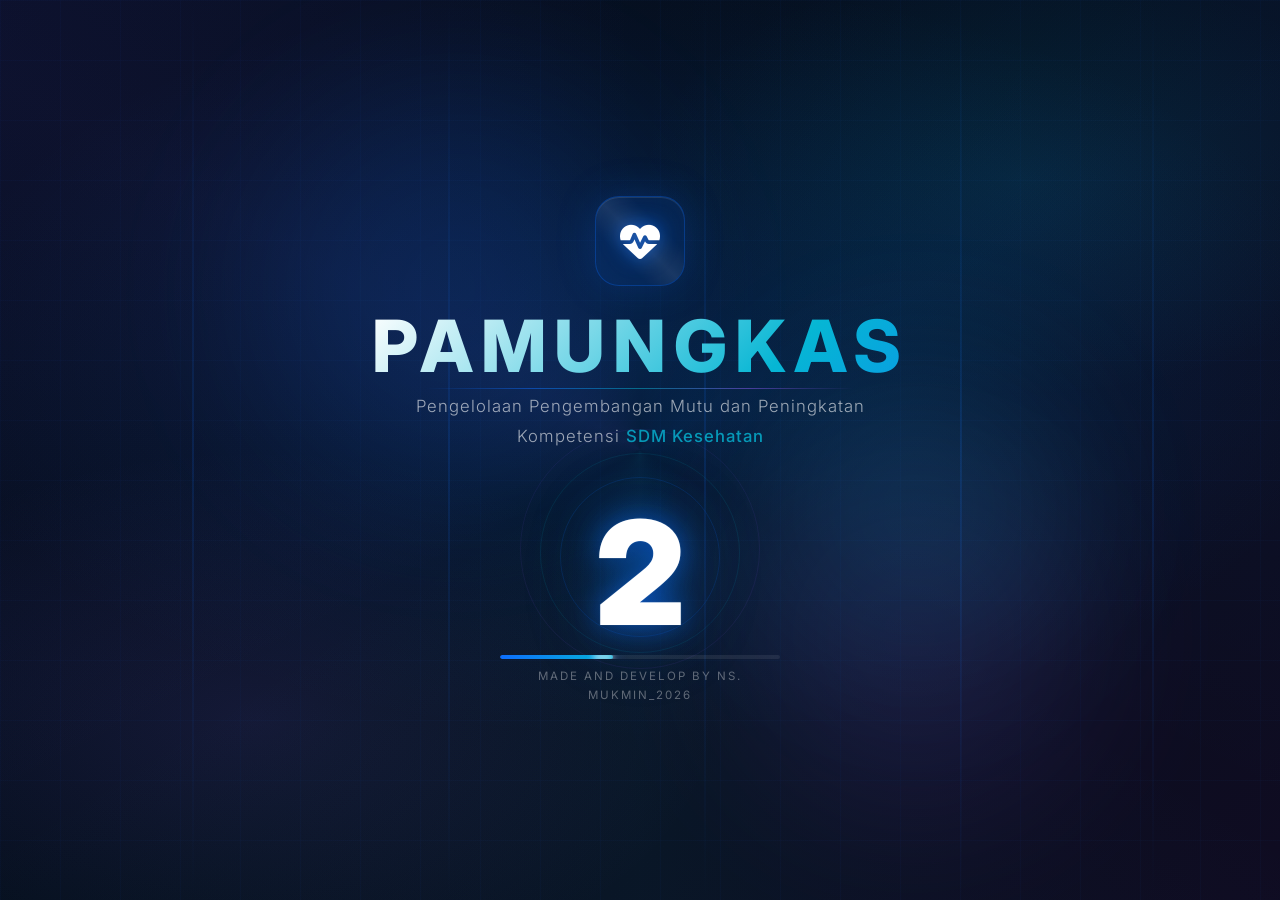
==== commit cb45a8dc: "yes" ====
--- a/index.html
+++ b/index.html
@@ -15,8 +15,8 @@
   <link rel="preconnect" href="https://fonts.gstatic.com" crossorigin />
   <link href="https://fonts.googleapis.com/css2?family=Inter:wght@300;400;500;600;700;800&display=swap" rel="stylesheet" />
   <!-- CSS modular (dipisah dari index.html agar lebih ringan) -->
-  <link rel="stylesheet" href="css/main.css?v=7.5.1" />
-  <link rel="stylesheet" href="css/import.css?v=7.5.1" />
+  <link rel="stylesheet" href="css/main.css?v=7.6" />
+  <link rel="stylesheet" href="css/import.css?v=7.6" />
 
 </head>
 <body>
@@ -964,25 +964,25 @@
 
 
 <!-- ==================== JAVASCRIPT MODULAR (urutan loading penting) ==================== -->
-<script src="js/01-config.js?v=7.5.1"></script>
-<script src="js/02-utils.js?v=7.5.1"></script>
-<script src="js/20-session-security.js?v=7.5.1"></script>
-<script src="js/03-rbac.js?v=7.5.1"></script>
-<script src="js/04-graphql.js?v=7.5.1"></script>
-<script src="js/05-landing.js?v=7.5.1"></script>
-<script src="js/06-dashboard.js?v=7.5.1"></script>
-<script src="js/07-pengumuman.js?v=7.5.1"></script>
-<script src="js/08-sdmk.js?v=7.5.1"></script>
-<script src="js/09-pendaftaran.js?v=7.5.1"></script>
-<script src="js/10-cek-sertifikat.js?v=7.5.1"></script>
-<script src="js/11-cek-materi.js?v=7.5.1"></script>
-<script src="js/12-cek-pendaftaran.js?v=7.5.1"></script>
-<script src="js/13-sidebar.js?v=7.5.1"></script>
-<script src="js/14-admin-auth.js?v=7.5.1"></script>
-<script src="js/15-admin-dashboard.js?v=7.5.1"></script>
-<script src="js/16-admin-crud.js?v=7.5.1"></script>
-<script src="js/17-admin-import.js?v=7.5.1"></script>
-<script src="js/18-workflow.js?v=7.5.1"></script>
-<script src="js/19-app.js?v=7.5.1"></script>
+<script src="js/01-config.js?v=7.6"></script>
+<script src="js/02-utils.js?v=7.6"></script>
+<script src="js/20-session-security.js?v=7.6"></script>
+<script src="js/03-rbac.js?v=7.6"></script>
+<script src="js/04-graphql.js?v=7.6"></script>
+<script src="js/05-landing.js?v=7.6"></script>
+<script src="js/06-dashboard.js?v=7.6"></script>
+<script src="js/07-pengumuman.js?v=7.6"></script>
+<script src="js/08-sdmk.js?v=7.6"></script>
+<script src="js/09-pendaftaran.js?v=7.6"></script>
+<script src="js/10-cek-sertifikat.js?v=7.6"></script>
+<script src="js/11-cek-materi.js?v=7.6"></script>
+<script src="js/12-cek-pendaftaran.js?v=7.6"></script>
+<script src="js/13-sidebar.js?v=7.6"></script>
+<script src="js/14-admin-auth.js?v=7.6"></script>
+<script src="js/15-admin-dashboard.js?v=7.6"></script>
+<script src="js/16-admin-crud.js?v=7.6"></script>
+<script src="js/17-admin-import.js?v=7.6"></script>
+<script src="js/18-workflow.js?v=7.6"></script>
+<script src="js/19-app.js?v=7.6"></script>
 </body>
 </html>
--- a/css/main.css
+++ b/css/main.css
@@ -195,39 +195,40 @@
     .ikp-header-icon{width:40px;height:40px;border-radius:10px;background:linear-gradient(135deg,#0D6EFD,#0A58CA);color:#fff;display:flex;align-items:center;justify-content:center;font-size:1.1rem;flex-shrink:0;}
     .ikp-header h3{margin:0;font-size:1.05rem;font-weight:700;color:var(--text-primary);letter-spacing:.2px;}
     .ikp-header p{margin:2px 0 0;font-size:.78rem;color:var(--text-secondary);}
-    .ikp-grid{display:grid;grid-template-columns:repeat(auto-fit,minmax(280px,1fr));gap:16px;}
-    .ikp-card{background:var(--bg-card);border-radius:var(--radius-md);padding:20px 22px;box-shadow:var(--shadow-sm);border:1px solid var(--border-color);transition:var(--transition);position:relative;overflow:hidden;cursor:pointer;}
+    .ikp-grid{display:grid;grid-template-columns:repeat(auto-fit,minmax(180px,1fr));gap:8px;}
+    .ikp-card{background:var(--bg-card);border-radius:var(--radius-md);padding:10px 12px;box-shadow:var(--shadow-sm);border:1px solid var(--border-color);transition:var(--transition);position:relative;overflow:hidden;cursor:pointer;}
     .ikp-card:hover{box-shadow:var(--shadow-md);transform:translateY(-2px);border-color:var(--primary);}
-    .ikp-card-num{position:absolute;top:12px;right:16px;font-size:2.6rem;font-weight:800;opacity:.06;color:var(--text-primary);line-height:1;}
-    .ikp-card-label{font-size:.82rem;color:var(--text-secondary);margin-bottom:10px;display:flex;align-items:flex-start;gap:8px;line-height:1.4;}
-    .ikp-card-label i{color:var(--primary);margin-top:3px;flex-shrink:0;}
-    .ikp-bar-wrap{height:14px;background:#E8ECF1;border-radius:7px;overflow:hidden;position:relative;}
-    .ikp-bar{height:100%;border-radius:7px;transition:width 1.2s cubic-bezier(.4,0,.2,1);position:relative;min-width:0;}
-    .ikp-bar::after{content:'';position:absolute;top:0;right:0;bottom:0;width:30px;background:linear-gradient(90deg,transparent,rgba(255,255,255,.3));border-radius:0 7px 7px 0;}
+    .ikp-card-num{position:absolute;top:6px;right:10px;font-size:1.4rem;font-weight:800;opacity:.06;color:var(--text-primary);line-height:1;}
+    .ikp-card-label{font-size:.7rem;color:var(--text-secondary);margin-bottom:5px;display:flex;align-items:flex-start;gap:5px;line-height:1.3;}
+    .ikp-card-label i{color:var(--primary);margin-top:2px;flex-shrink:0;font-size:.72rem;}
+    .ikp-bar-wrap{height:7px;background:#E8ECF1;border-radius:4px;overflow:hidden;position:relative;}
+    .ikp-bar{height:100%;border-radius:4px;transition:width 1.2s cubic-bezier(.4,0,.2,1);position:relative;min-width:0;}
+    .ikp-bar::after{content:'';position:absolute;top:0;right:0;bottom:0;width:16px;background:linear-gradient(90deg,transparent,rgba(255,255,255,.3));border-radius:0 4px 4px 0;}
     .ikp-bar-1{background:linear-gradient(90deg,#0D6EFD,#3B82F6);}
     .ikp-bar-2{background:linear-gradient(90deg,#059669,#10B981);}
     .ikp-bar-3{background:linear-gradient(90deg,#7C3AED,#A78BFA);}
-    .ikp-card-footer{display:flex;justify-content:space-between;align-items:baseline;margin-top:10px;}
-    .ikp-value{font-size:1.65rem;font-weight:800;line-height:1;}
+    .ikp-card-footer{display:flex;justify-content:space-between;align-items:baseline;margin-top:5px;}
+    .ikp-value{font-size:.95rem;font-weight:800;line-height:1;}
     .ikp-value-1{color:#0D6EFD;}
     .ikp-value-2{color:#059669;}
     .ikp-value-3{color:#7C3AED;}
-    .ikp-target{font-size:.75rem;color:var(--text-muted);}
-    @media(max-width:768px){.ikp-grid{grid-template-columns:1fr;}.ikp-card-num{font-size:2rem;}.ikp-card{padding:16px 18px;}}
+    .ikp-target{font-size:.62rem;color:var(--text-muted);}
+    @media(max-width:768px){.ikp-grid{grid-template-columns:1fr 1fr;}.ikp-card-num{font-size:1.1rem;}.ikp-card{padding:9px 10px;}}
+    @media(max-width:480px){.ikp-grid{grid-template-columns:1fr;}}
 
     /* DASHBOARD */
-    .stats-grid{display:grid;grid-template-columns:repeat(auto-fit,minmax(230px,1fr));gap:20px;margin-bottom:28px}
-    .stat-card{background:var(--bg-card);border-radius:var(--radius-md);padding:22px;box-shadow:var(--shadow-sm);cursor:default;transition:var(--transition);border:1px solid var(--border-color);position:relative;overflow:hidden}
-    .stat-card::after{content:'';position:absolute;top:0;left:0;width:4px;height:100%;border-radius:4px 0 0 4px}
+    .stats-grid{display:grid;grid-template-columns:repeat(auto-fit,minmax(140px,1fr));gap:10px;margin-bottom:16px}
+    .stat-card{background:var(--bg-card);border-radius:var(--radius-md);padding:11px;box-shadow:var(--shadow-sm);cursor:default;transition:var(--transition);border:1px solid var(--border-color);position:relative;overflow:hidden}
+    .stat-card::after{content:'';position:absolute;top:0;left:0;width:3px;height:100%;border-radius:3px 0 0 3px}
     .stat-card:nth-child(1)::after{background:var(--primary)}.stat-card:nth-child(2)::after{background:var(--secondary)}.stat-card:nth-child(3)::after{background:var(--accent)}.stat-card:nth-child(4)::after{background:#8B5CF6}
     .stat-card:hover{box-shadow:var(--shadow-md)}
-    .stat-card-top{display:flex;align-items:center;justify-content:space-between;margin-bottom:12px}
-    .stat-card-icon{width:46px;height:46px;border-radius:var(--radius-sm);display:flex;align-items:center;justify-content:center}
+    .stat-card-top{display:flex;align-items:center;justify-content:space-between;margin-bottom:6px}
+    .stat-card-icon{width:26px;height:26px;border-radius:6px;display:flex;align-items:center;justify-content:center}
     .stat-card:nth-child(1) .stat-card-icon{background:var(--primary-light);color:var(--primary)}.stat-card:nth-child(2) .stat-card-icon{background:var(--secondary-light);color:var(--secondary)}.stat-card:nth-child(3) .stat-card-icon{background:var(--accent-light);color:var(--accent)}.stat-card:nth-child(4) .stat-card-icon{background:#EDE9FE;color:#8B5CF6}
-    .stat-card-icon i{font-size:1.2rem}
-    .stat-card-value{font-size:1.9rem;font-weight:800;line-height:1}
-    .stat-card-label{font-size:.82rem;color:var(--text-secondary);margin-top:4px}
-    .stat-card-hint{font-size:.7rem;color:var(--text-muted);margin-top:10px;display:flex;align-items:center;gap:4px}
+    .stat-card-icon i{font-size:.72rem}
+    .stat-card-value{font-size:1.05rem;font-weight:800;line-height:1}
+    .stat-card-label{font-size:.68rem;color:var(--text-secondary);margin-top:2px}
+    .stat-card-hint{font-size:.58rem;color:var(--text-muted);margin-top:5px;display:flex;align-items:center;gap:4px}
     /* CARD BOX & TABLE */
     .card-box{background:var(--bg-card);border-radius:var(--radius-md);box-shadow:var(--shadow-sm);border:1px solid var(--border-color);margin-bottom:24px}
     .card-box-header{padding:18px 22px;border-bottom:1px solid var(--border-color);display:flex;align-items:center;justify-content:space-between;flex-wrap:wrap;gap:12px}
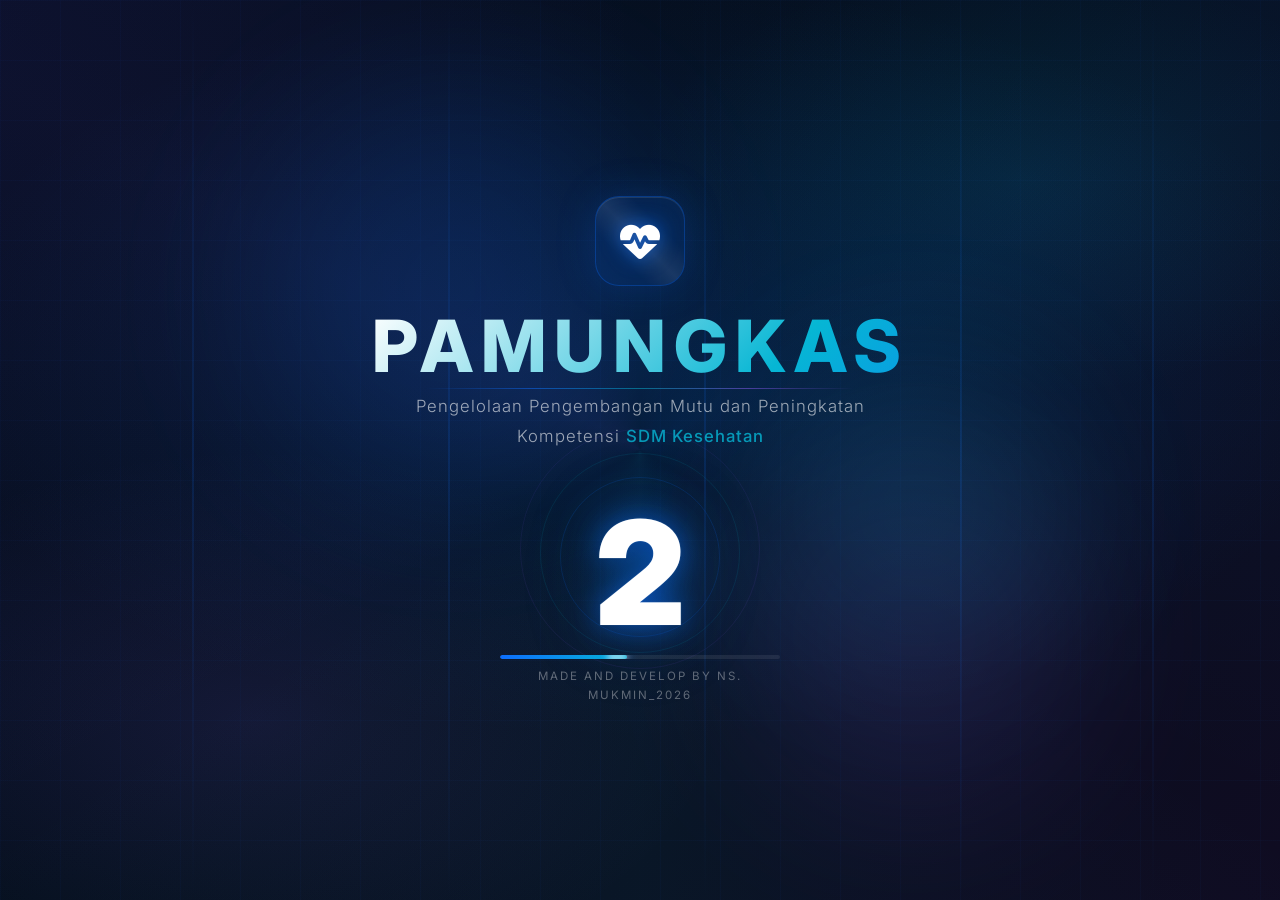
==== commit f39c7f74: "yes" ====
--- a/index.html
+++ b/index.html
@@ -15,8 +15,8 @@
   <link rel="preconnect" href="https://fonts.gstatic.com" crossorigin />
   <link href="https://fonts.googleapis.com/css2?family=Inter:wght@300;400;500;600;700;800&display=swap" rel="stylesheet" />
   <!-- CSS modular (dipisah dari index.html agar lebih ringan) -->
-  <link rel="stylesheet" href="css/main.css?v=7.6" />
-  <link rel="stylesheet" href="css/import.css?v=7.6" />
+  <link rel="stylesheet" href="css/main.css?v=7.6.2" />
+  <link rel="stylesheet" href="css/import.css?v=7.6.2" />
 
 </head>
 <body>
@@ -964,25 +964,25 @@
 
 
 <!-- ==================== JAVASCRIPT MODULAR (urutan loading penting) ==================== -->
-<script src="js/01-config.js?v=7.6"></script>
-<script src="js/02-utils.js?v=7.6"></script>
-<script src="js/20-session-security.js?v=7.6"></script>
-<script src="js/03-rbac.js?v=7.6"></script>
-<script src="js/04-graphql.js?v=7.6"></script>
-<script src="js/05-landing.js?v=7.6"></script>
-<script src="js/06-dashboard.js?v=7.6"></script>
-<script src="js/07-pengumuman.js?v=7.6"></script>
-<script src="js/08-sdmk.js?v=7.6"></script>
-<script src="js/09-pendaftaran.js?v=7.6"></script>
-<script src="js/10-cek-sertifikat.js?v=7.6"></script>
-<script src="js/11-cek-materi.js?v=7.6"></script>
-<script src="js/12-cek-pendaftaran.js?v=7.6"></script>
-<script src="js/13-sidebar.js?v=7.6"></script>
-<script src="js/14-admin-auth.js?v=7.6"></script>
-<script src="js/15-admin-dashboard.js?v=7.6"></script>
-<script src="js/16-admin-crud.js?v=7.6"></script>
-<script src="js/17-admin-import.js?v=7.6"></script>
-<script src="js/18-workflow.js?v=7.6"></script>
-<script src="js/19-app.js?v=7.6"></script>
+<script src="js/01-config.js?v=7.6.2"></script>
+<script src="js/02-utils.js?v=7.6.2"></script>
+<script src="js/20-session-security.js?v=7.6.2"></script>
+<script src="js/03-rbac.js?v=7.6.2"></script>
+<script src="js/04-graphql.js?v=7.6.2"></script>
+<script src="js/05-landing.js?v=7.6.2"></script>
+<script src="js/06-dashboard.js?v=7.6.2"></script>
+<script src="js/07-pengumuman.js?v=7.6.2"></script>
+<script src="js/08-sdmk.js?v=7.6.2"></script>
+<script src="js/09-pendaftaran.js?v=7.6.2"></script>
+<script src="js/10-cek-sertifikat.js?v=7.6.2"></script>
+<script src="js/11-cek-materi.js?v=7.6.2"></script>
+<script src="js/12-cek-pendaftaran.js?v=7.6.2"></script>
+<script src="js/13-sidebar.js?v=7.6.2"></script>
+<script src="js/14-admin-auth.js?v=7.6.2"></script>
+<script src="js/15-admin-dashboard.js?v=7.6.2"></script>
+<script src="js/16-admin-crud.js?v=7.6.2"></script>
+<script src="js/17-admin-import.js?v=7.6.2"></script>
+<script src="js/18-workflow.js?v=7.6.2"></script>
+<script src="js/19-app.js?v=7.6.2"></script>
 </body>
 </html>
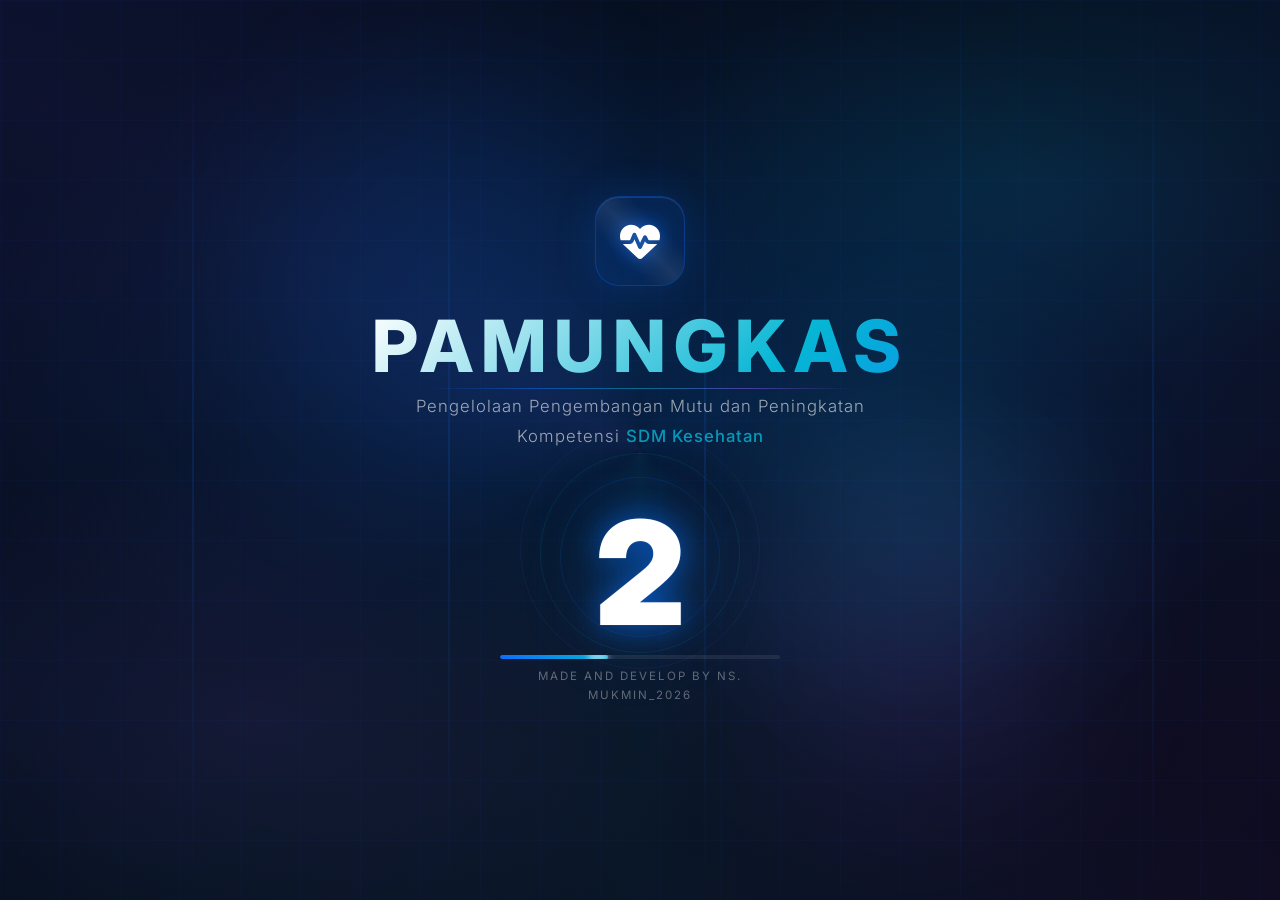
==== commit 6c31c908: "yes" ====
--- a/index.html
+++ b/index.html
@@ -15,8 +15,8 @@
   <link rel="preconnect" href="https://fonts.gstatic.com" crossorigin />
   <link href="https://fonts.googleapis.com/css2?family=Inter:wght@300;400;500;600;700;800&display=swap" rel="stylesheet" />
   <!-- CSS modular (dipisah dari index.html agar lebih ringan) -->
-  <link rel="stylesheet" href="css/main.css?v=7.6.2" />
-  <link rel="stylesheet" href="css/import.css?v=7.6.2" />
+  <link rel="stylesheet" href="css/main.css?v=7.6.3" />
+  <link rel="stylesheet" href="css/import.css?v=7.6.3" />
 
 </head>
 <body>
@@ -964,25 +964,25 @@
 
 
 <!-- ==================== JAVASCRIPT MODULAR (urutan loading penting) ==================== -->
-<script src="js/01-config.js?v=7.6.2"></script>
-<script src="js/02-utils.js?v=7.6.2"></script>
-<script src="js/20-session-security.js?v=7.6.2"></script>
-<script src="js/03-rbac.js?v=7.6.2"></script>
-<script src="js/04-graphql.js?v=7.6.2"></script>
-<script src="js/05-landing.js?v=7.6.2"></script>
-<script src="js/06-dashboard.js?v=7.6.2"></script>
-<script src="js/07-pengumuman.js?v=7.6.2"></script>
-<script src="js/08-sdmk.js?v=7.6.2"></script>
-<script src="js/09-pendaftaran.js?v=7.6.2"></script>
-<script src="js/10-cek-sertifikat.js?v=7.6.2"></script>
-<script src="js/11-cek-materi.js?v=7.6.2"></script>
-<script src="js/12-cek-pendaftaran.js?v=7.6.2"></script>
-<script src="js/13-sidebar.js?v=7.6.2"></script>
-<script src="js/14-admin-auth.js?v=7.6.2"></script>
-<script src="js/15-admin-dashboard.js?v=7.6.2"></script>
-<script src="js/16-admin-crud.js?v=7.6.2"></script>
-<script src="js/17-admin-import.js?v=7.6.2"></script>
-<script src="js/18-workflow.js?v=7.6.2"></script>
-<script src="js/19-app.js?v=7.6.2"></script>
+<script src="js/01-config.js?v=7.6.3"></script>
+<script src="js/02-utils.js?v=7.6.3"></script>
+<script src="js/20-session-security.js?v=7.6.3"></script>
+<script src="js/03-rbac.js?v=7.6.3"></script>
+<script src="js/04-graphql.js?v=7.6.3"></script>
+<script src="js/05-landing.js?v=7.6.3"></script>
+<script src="js/06-dashboard.js?v=7.6.3"></script>
+<script src="js/07-pengumuman.js?v=7.6.3"></script>
+<script src="js/08-sdmk.js?v=7.6.3"></script>
+<script src="js/09-pendaftaran.js?v=7.6.3"></script>
+<script src="js/10-cek-sertifikat.js?v=7.6.3"></script>
+<script src="js/11-cek-materi.js?v=7.6.3"></script>
+<script src="js/12-cek-pendaftaran.js?v=7.6.3"></script>
+<script src="js/13-sidebar.js?v=7.6.3"></script>
+<script src="js/14-admin-auth.js?v=7.6.3"></script>
+<script src="js/15-admin-dashboard.js?v=7.6.3"></script>
+<script src="js/16-admin-crud.js?v=7.6.3"></script>
+<script src="js/17-admin-import.js?v=7.6.3"></script>
+<script src="js/18-workflow.js?v=7.6.3"></script>
+<script src="js/19-app.js?v=7.6.3"></script>
 </body>
 </html>
--- a/css/main.css
+++ b/css/main.css
@@ -946,7 +946,7 @@
     .confirm-text{text-align:center;font-size:.92rem;color:var(--text-secondary);margin-bottom:8px}
 
     /* ===== DASHBOARD TABLE ===== */
-    .dash-table-container{overflow-x:auto!important;overflow-y:auto;max-height:calc(100vh - 380px);scrollbar-width:thin;scrollbar-color:#94A3B8 #E2E8F0;-webkit-overflow-scrolling:touch;padding-bottom:6px;}.dash-table-container::-webkit-scrollbar{width:8px;height:10px;}.dash-table-container::-webkit-scrollbar-thumb{background:#94A3B8;border-radius:5px;border:2px solid #E2E8F0;}.dash-table-container::-webkit-scrollbar-thumb:hover{background:#64748B;}.dash-table-container::-webkit-scrollbar-track{background:#E2E8F0;border-radius:5px;}.dash-table-container::-webkit-scrollbar-corner{background:#E2E8F0;}.dash-table{min-width:max-content;}
+    .dash-table-container{overflow-x:auto!important;overflow-y:auto;max-height:calc(100vh - 310px);min-height:480px;scrollbar-width:thin;scrollbar-color:#94A3B8 #E2E8F0;-webkit-overflow-scrolling:touch;padding-bottom:6px;}.dash-table-container::-webkit-scrollbar{width:8px;height:10px;}.dash-table-container::-webkit-scrollbar-thumb{background:#94A3B8;border-radius:5px;border:2px solid #E2E8F0;}.dash-table-container::-webkit-scrollbar-thumb:hover{background:#64748B;}.dash-table-container::-webkit-scrollbar-track{background:#E2E8F0;border-radius:5px;}.dash-table-container::-webkit-scrollbar-corner{background:#E2E8F0;}.dash-table{min-width:max-content;}
     .dash-table{width:fit-content;min-width:max-content;border-collapse:separate;border-spacing:0;font-size:.84rem;table-layout:auto}
     .dash-table thead{position:sticky;top:0;z-index:10}
     .dash-table thead th{background:#F1F5F9;padding:13px 14px;text-align:left;font-size:.72rem;font-weight:700;color:var(--text-secondary);text-transform:uppercase;letter-spacing:.6px;white-space:nowrap;border-bottom:2px solid var(--border-color)}
@@ -961,10 +961,10 @@
     .dash-table .dash-cell-unit{color:var(--text-secondary);font-size:.82rem;white-space:nowrap}
     .dash-table .dash-cell-profesi{color:var(--text-secondary);font-size:.82rem}
     .dash-table .dash-cell-kegiatan{font-size:.82rem;white-space:nowrap}
-    .dash-photo{width:44px;height:44px;border-radius:12px;overflow:hidden;background:#E8F0FE;display:flex;align-items:center;justify-content:center;flex-shrink:0;cursor:pointer;transition:transform .2s,box-shadow .2s;border:2px solid #fff;box-shadow:0 1px 4px rgba(0,0,0,.1)}
+    .dash-photo{width:52px;height:52px;border-radius:12px;overflow:hidden;background:#E8F0FE;display:flex;align-items:center;justify-content:center;flex-shrink:0;cursor:pointer;transition:transform .2s,box-shadow .2s;border:2px solid #fff;box-shadow:0 1px 4px rgba(0,0,0,.1)}
     .dash-photo:hover{transform:scale(1.1);box-shadow:0 4px 14px rgba(13,110,253,.25)}
     .dash-photo img{width:100%;height:100%;object-fit:cover;display:block}
-    .dash-photo .ph-icon{font-size:1.1rem;color:var(--primary);opacity:.5}
+    .dash-photo .ph-icon{font-size:1.3rem;color:var(--primary);opacity:.5}
     .dash-lightbox{position:fixed;inset:0;z-index:10000;background:rgba(0,0,0,.85);display:none;align-items:center;justify-content:center;flex-direction:column;gap:12px;backdrop-filter:blur(8px);animation:lbFadeIn .25s ease}
     .dash-lightbox.active{display:flex}
     .dash-lightbox img{max-width:90vw;max-height:85vh;border-radius:12px;box-shadow:0 20px 60px rgba(0,0,0,.5);object-fit:contain;animation:lbZoomIn .3s ease}
@@ -974,7 +974,7 @@
     @keyframes lbFadeIn{from{opacity:0}to{opacity:1}}
     @keyframes lbZoomIn{from{transform:scale(.9);opacity:0}to{transform:scale(1);opacity:1}}
     @media(max-width:768px){
-      .dash-table-container{max-height:none}
+      .dash-table-container{max-height:none;min-height:0}
     }
     /* RESPONSIVE */
     @media(max-width:768px){
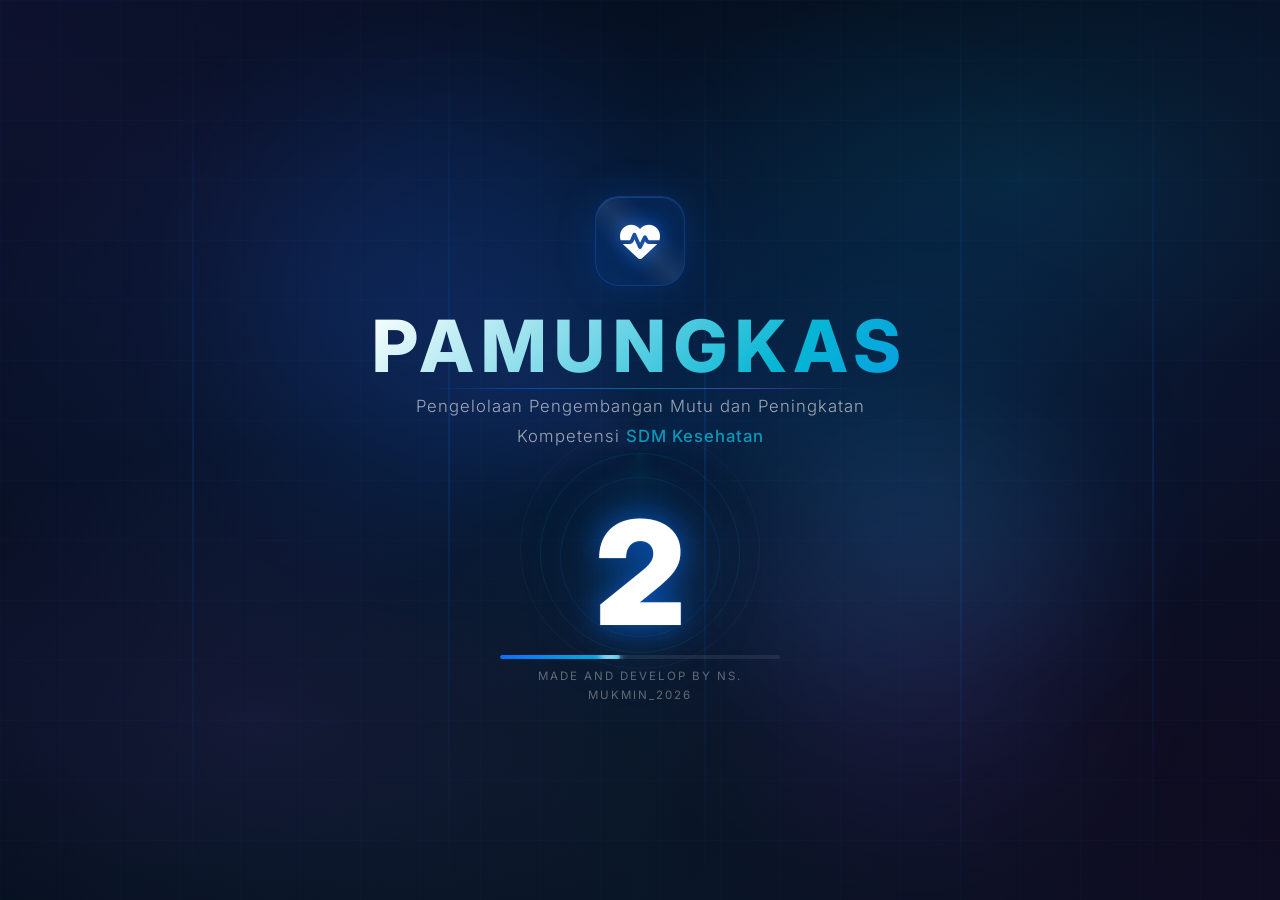
==== commit f4cbb4f4: "yes" ====
--- a/index.html
+++ b/index.html
@@ -15,8 +15,8 @@
   <link rel="preconnect" href="https://fonts.gstatic.com" crossorigin />
   <link href="https://fonts.googleapis.com/css2?family=Inter:wght@300;400;500;600;700;800&display=swap" rel="stylesheet" />
   <!-- CSS modular (dipisah dari index.html agar lebih ringan) -->
-  <link rel="stylesheet" href="css/main.css?v=7.6.3" />
-  <link rel="stylesheet" href="css/import.css?v=7.6.3" />
+  <link rel="stylesheet" href="css/main.css?v=7.6.4" />
+  <link rel="stylesheet" href="css/import.css?v=7.6.4" />
 
 </head>
 <body>
@@ -120,6 +120,53 @@
           <button class="dash-lightbox-close" onclick="closeDashLightbox()">&times;</button>
           <img id="dashLightboxImg" src="" alt="Foto Peserta" onclick="event.stopPropagation()" />
           <span class="dash-lightbox-name" id="dashLightboxName"></span>
+        </div>
+      </section>
+
+      <!-- ==================== PETUNJUK PENGGUNAAN (v7.6.4) ==================== -->
+      <section class="page-section" id="page-petunjuk">
+        <div class="page-header">
+          <h2>Petunjuk Penggunaan</h2>
+          <p>Panduan penggunaan sistem PAMUNGKAS bagi pendaftar/peserta dan admin. Panduan hanya dapat dibaca di layar — tidak tersedia untuk diunduh.</p>
+        </div>
+        <div class="panduan-grid">
+          <div class="panduan-card" onclick="openPanduan('pendaftar')">
+            <div class="panduan-card-top">
+              <div class="panduan-card-icon" style="background:rgba(14,165,233,.1);color:#0EA5E9;"><i class="fas fa-book-open"></i></div>
+              <span class="panduan-badge" style="background:rgba(14,165,233,.1);color:#0284C7;"><i class="fas fa-eye"></i> Baca Saja</span>
+            </div>
+            <h3>Panduan Pendaftar / Peserta</h3>
+            <p>Petunjuk lengkap bagi pendaftar pelatihan: menjelajah dashboard, membaca pengumuman, melihat Profil SDMK Terlatih, cara mendaftar pelatihan, mengecek status pendaftaran, mengunduh materi, hingga verifikasi sertifikat.</p>
+            <div class="panduan-card-foot"><span><i class="fas fa-layer-group"></i> 9 bab</span><span class="panduan-open">Buka Panduan <i class="fas fa-arrow-right"></i></span></div>
+          </div>
+          <div class="panduan-card" onclick="openPanduan('admin')">
+            <div class="panduan-card-top">
+              <div class="panduan-card-icon" style="background:rgba(139,92,246,.1);color:#8B5CF6;"><i class="fas fa-user-shield"></i></div>
+              <span class="panduan-badge" style="background:rgba(139,92,246,.1);color:#7C3AED;"><i class="fas fa-lock"></i> Khusus Admin</span>
+            </div>
+            <h3>Panduan Admin</h3>
+            <p>Petunjuk pengelolaan sistem bagi admin: login &amp; keamanan sesi, struktur Panel Admin, kelola data utama, verifikasi pendaftaran, pengumuman &amp; sertifikat, manajemen pengguna, hingga import data massal.</p>
+            <div class="panduan-card-foot"><span><i class="fas fa-layer-group"></i> 10 bab</span><span class="panduan-open">Buka Panduan <i class="fas fa-arrow-right"></i></span></div>
+          </div>
+        </div>
+        <div class="panduan-note"><i class="fas fa-shield-alt"></i><span>Panduan bersifat <b>baca-saja</b>: unduhan, cetak, dan klik-kanan dinonaktifkan di dalam pembaca panduan. <b>Panduan Admin</b> tersimpan di database dan hanya dapat dibuka oleh admin yang telah login.</span></div>
+
+        <!-- PEMBACA PANDUAN (READER BACA-SAJA) -->
+        <div class="panduan-reader" id="panduanReader">
+          <div class="panduan-reader-box">
+            <div class="panduan-reader-head">
+              <div class="panduan-reader-title">
+                <div class="panduan-reader-icon" id="panduanReaderIcon"><i class="fas fa-book-open"></i></div>
+                <div><h3 id="panduanReaderTitle">Panduan</h3><span class="panduan-reader-sub" id="panduanReaderSub">Petunjuk Penggunaan PAMUNGKAS</span><br /><span class="panduan-reader-badge" id="panduanReaderBadge"></span></div>
+              </div>
+              <button class="panduan-reader-close" onclick="closePanduan()" title="Tutup Panduan">&times;</button>
+            </div>
+            <div class="panduan-reader-body">
+              <nav class="panduan-toc" id="panduanToc"></nav>
+              <article class="panduan-content" id="panduanContent"></article>
+            </div>
+            <div class="panduan-reader-foot"><i class="fas fa-eye-slash"></i> Mode baca-saja — unduh &amp; cetak dinonaktifkan &nbsp;&bull;&nbsp; Sistem PAMUNGKAS</div>
+          </div>
         </div>
       </section>
 
@@ -964,25 +1011,26 @@
 
 
 <!-- ==================== JAVASCRIPT MODULAR (urutan loading penting) ==================== -->
-<script src="js/01-config.js?v=7.6.3"></script>
-<script src="js/02-utils.js?v=7.6.3"></script>
-<script src="js/20-session-security.js?v=7.6.3"></script>
-<script src="js/03-rbac.js?v=7.6.3"></script>
-<script src="js/04-graphql.js?v=7.6.3"></script>
-<script src="js/05-landing.js?v=7.6.3"></script>
-<script src="js/06-dashboard.js?v=7.6.3"></script>
-<script src="js/07-pengumuman.js?v=7.6.3"></script>
-<script src="js/08-sdmk.js?v=7.6.3"></script>
-<script src="js/09-pendaftaran.js?v=7.6.3"></script>
-<script src="js/10-cek-sertifikat.js?v=7.6.3"></script>
-<script src="js/11-cek-materi.js?v=7.6.3"></script>
-<script src="js/12-cek-pendaftaran.js?v=7.6.3"></script>
-<script src="js/13-sidebar.js?v=7.6.3"></script>
-<script src="js/14-admin-auth.js?v=7.6.3"></script>
-<script src="js/15-admin-dashboard.js?v=7.6.3"></script>
-<script src="js/16-admin-crud.js?v=7.6.3"></script>
-<script src="js/17-admin-import.js?v=7.6.3"></script>
-<script src="js/18-workflow.js?v=7.6.3"></script>
-<script src="js/19-app.js?v=7.6.3"></script>
+<script src="js/01-config.js?v=7.6.4"></script>
+<script src="js/02-utils.js?v=7.6.4"></script>
+<script src="js/20-session-security.js?v=7.6.4"></script>
+<script src="js/03-rbac.js?v=7.6.4"></script>
+<script src="js/04-graphql.js?v=7.6.4"></script>
+<script src="js/05-landing.js?v=7.6.4"></script>
+<script src="js/06-dashboard.js?v=7.6.4"></script>
+<script src="js/07-pengumuman.js?v=7.6.4"></script>
+<script src="js/08-sdmk.js?v=7.6.4"></script>
+<script src="js/09-pendaftaran.js?v=7.6.4"></script>
+<script src="js/10-cek-sertifikat.js?v=7.6.4"></script>
+<script src="js/11-cek-materi.js?v=7.6.4"></script>
+<script src="js/12-cek-pendaftaran.js?v=7.6.4"></script>
+<script src="js/13-sidebar.js?v=7.6.4"></script>
+<script src="js/14-admin-auth.js?v=7.6.4"></script>
+<script src="js/15-admin-dashboard.js?v=7.6.4"></script>
+<script src="js/16-admin-crud.js?v=7.6.4"></script>
+<script src="js/17-admin-import.js?v=7.6.4"></script>
+<script src="js/18-workflow.js?v=7.6.4"></script>
+<script src="js/19-app.js?v=7.6.4"></script>
+<script src="js/21-petunjuk.js?v=7.6.4"></script>
 </body>
 </html>
--- a/css/main.css
+++ b/css/main.css
@@ -1531,3 +1531,61 @@
 .form-group input[type="file"]::file-selector-button:hover{opacity:.88}
 .reg-file-name{display:block;margin-top:6px;font-size:.78rem;color:var(--primary);font-weight:600;word-break:break-all}
 .reg-table-thumb{height:36px;width:36px;object-fit:cover;border-radius:6px;display:block;box-shadow:0 1px 3px rgba(0,0,0,.15)}
+
+/* ===== v7.6.4: PETUNJUK PENGGUNAAN (KARTU PANDUAN + PEMBACA BACA-SAJA) ===== */
+.panduan-grid{display:grid;grid-template-columns:repeat(auto-fit,minmax(300px,1fr));gap:16px;margin-bottom:16px}
+.panduan-card{background:var(--bg-card);border:1px solid var(--border-color);border-radius:var(--radius-lg);padding:22px;cursor:pointer;transition:transform .2s ease,box-shadow .2s ease,border-color .2s ease;box-shadow:var(--shadow-sm)}
+.panduan-card:hover{transform:translateY(-3px);box-shadow:var(--shadow-lg);border-color:var(--primary)}
+.panduan-card-top{display:flex;justify-content:space-between;align-items:center;margin-bottom:14px}
+.panduan-card-icon{width:52px;height:52px;border-radius:14px;display:flex;align-items:center;justify-content:center;font-size:1.4rem;flex-shrink:0}
+.panduan-badge{font-size:.72rem;font-weight:700;padding:5px 11px;border-radius:20px;display:inline-flex;align-items:center;gap:5px;white-space:nowrap}
+.panduan-card h3{font-size:1.02rem;font-weight:800;color:var(--text-primary);margin-bottom:8px}
+.panduan-card p{color:var(--text-secondary);font-size:.84rem;line-height:1.65;margin:0}
+.panduan-card-foot{display:flex;justify-content:space-between;align-items:center;margin-top:16px;padding-top:14px;border-top:1px dashed var(--border-color);font-size:.78rem;color:var(--text-muted)}
+.panduan-card-foot i{margin-right:4px}
+.panduan-open{color:var(--primary);font-weight:700}
+.panduan-note{background:rgba(13,110,253,.05);border:1px dashed rgba(13,110,253,.35);border-radius:var(--radius-md);padding:13px 16px;display:flex;gap:10px;align-items:flex-start;font-size:.8rem;color:var(--text-secondary);line-height:1.6}
+.panduan-note i{color:var(--primary);margin-top:2px}
+.panduan-reader{position:fixed;inset:0;z-index:9500;background:rgba(15,23,42,.62);backdrop-filter:blur(6px);display:none;align-items:center;justify-content:center;padding:22px}
+.panduan-reader.active{display:flex}
+.panduan-reader-box{background:var(--bg-card);width:min(1080px,100%);height:min(88vh,940px);border-radius:var(--radius-lg);display:flex;flex-direction:column;overflow:hidden;box-shadow:0 25px 70px rgba(0,0,0,.35);animation:lbZoomIn .25s ease}
+.panduan-reader-head{display:flex;justify-content:space-between;align-items:center;padding:14px 20px;border-bottom:1px solid var(--border-color);flex-shrink:0}
+.panduan-reader-title{display:flex;gap:12px;align-items:center;min-width:0}
+.panduan-reader-icon{width:44px;height:44px;border-radius:12px;background:rgba(13,110,253,.1);color:var(--primary);display:flex;align-items:center;justify-content:center;font-size:1.15rem;flex-shrink:0}
+.panduan-reader-head h3{margin:0;font-size:1.02rem;font-weight:800;color:var(--text-primary);white-space:nowrap;overflow:hidden;text-overflow:ellipsis}
+.panduan-reader-sub{font-size:.73rem;color:var(--text-muted)}
+.panduan-reader-badge{font-size:.68rem;font-weight:700;padding:4px 10px;border-radius:20px;display:inline-flex;gap:5px;align-items:center;margin-top:3px}
+.panduan-reader-close{width:40px;height:40px;border-radius:10px;border:none;background:rgba(239,68,68,.1);color:var(--danger);font-size:1.5rem;cursor:pointer;flex-shrink:0;transition:background .2s}
+.panduan-reader-close:hover{background:rgba(239,68,68,.2)}
+.panduan-reader-body{flex:1;display:flex;overflow:hidden;min-height:0}
+.panduan-toc{width:256px;flex-shrink:0;border-right:1px solid var(--border-color);overflow-y:auto;padding:14px;background:#F8FAFC}
+.panduan-toc-label{font-size:.7rem;font-weight:800;text-transform:uppercase;color:var(--text-muted);margin-bottom:10px;letter-spacing:.6px}
+.panduan-toc-item{display:flex;gap:10px;align-items:flex-start;padding:8px 10px;border-radius:8px;cursor:pointer;font-size:.79rem;color:var(--text-secondary);margin-bottom:3px;transition:background .15s,color .15s;text-align:left}
+.panduan-toc-item:hover{background:#E8F0FE;color:var(--primary)}
+.panduan-toc-item.active{background:var(--primary);color:#fff}
+.ptoc-num{width:21px;height:21px;border-radius:6px;background:rgba(13,110,253,.12);color:var(--primary);display:flex;align-items:center;justify-content:center;font-size:.68rem;font-weight:800;flex-shrink:0}
+.panduan-toc-item.active .ptoc-num{background:rgba(255,255,255,.25);color:#fff}
+.ptoc-t{line-height:1.45}
+.panduan-content{flex:1;overflow-y:auto;padding:26px 30px;scroll-behavior:smooth;min-width:0}
+.g-ch{margin-bottom:32px;scroll-margin-top:8px}
+.g-ch-title{font-size:1rem;font-weight:800;color:var(--text-primary);display:flex;gap:10px;align-items:center;padding-bottom:10px;border-bottom:2px solid var(--border-color);margin-bottom:14px}
+.g-ch-title i{color:var(--primary)}
+.g-ch-body{color:var(--text-secondary);font-size:.87rem;line-height:1.8}
+.g-ch-body p{margin-bottom:12px}
+.g-ch-body ol{margin:0 0 12px;padding-left:22px;display:grid;gap:8px;text-align:left}
+.g-ch-body ul{margin:0 0 12px;padding-left:22px;display:grid;gap:6px;text-align:left}
+.g-ch-body b{color:var(--text-primary)}
+.g-tip{background:rgba(13,110,253,.06);border-left:4px solid var(--primary);border-radius:8px;padding:12px 14px;display:flex;gap:10px;font-size:.81rem;line-height:1.7;margin-top:6px}
+.g-tip i{color:var(--primary);margin-top:3px;flex-shrink:0}
+.g-badge{font-size:.72rem;font-weight:700;padding:2px 9px;border-radius:6px;display:inline-block}
+.g-yellow{background:#FEF3C7;color:#B45309}
+.g-green{background:#D1FAE5;color:#047857}
+.g-red{background:#FEE2E2;color:#B91C1C}
+.panduan-reader-foot{padding:10px 20px;border-top:1px solid var(--border-color);font-size:.72rem;color:var(--text-muted);display:flex;align-items:center;gap:8px;background:#F8FAFC;flex-shrink:0}
+@media(max-width:768px){
+  .panduan-reader{padding:10px}
+  .panduan-reader-box{height:95vh}
+  .panduan-toc{display:none}
+  .panduan-content{padding:18px}
+}
+@media print{.panduan-reader{display:none!important}}
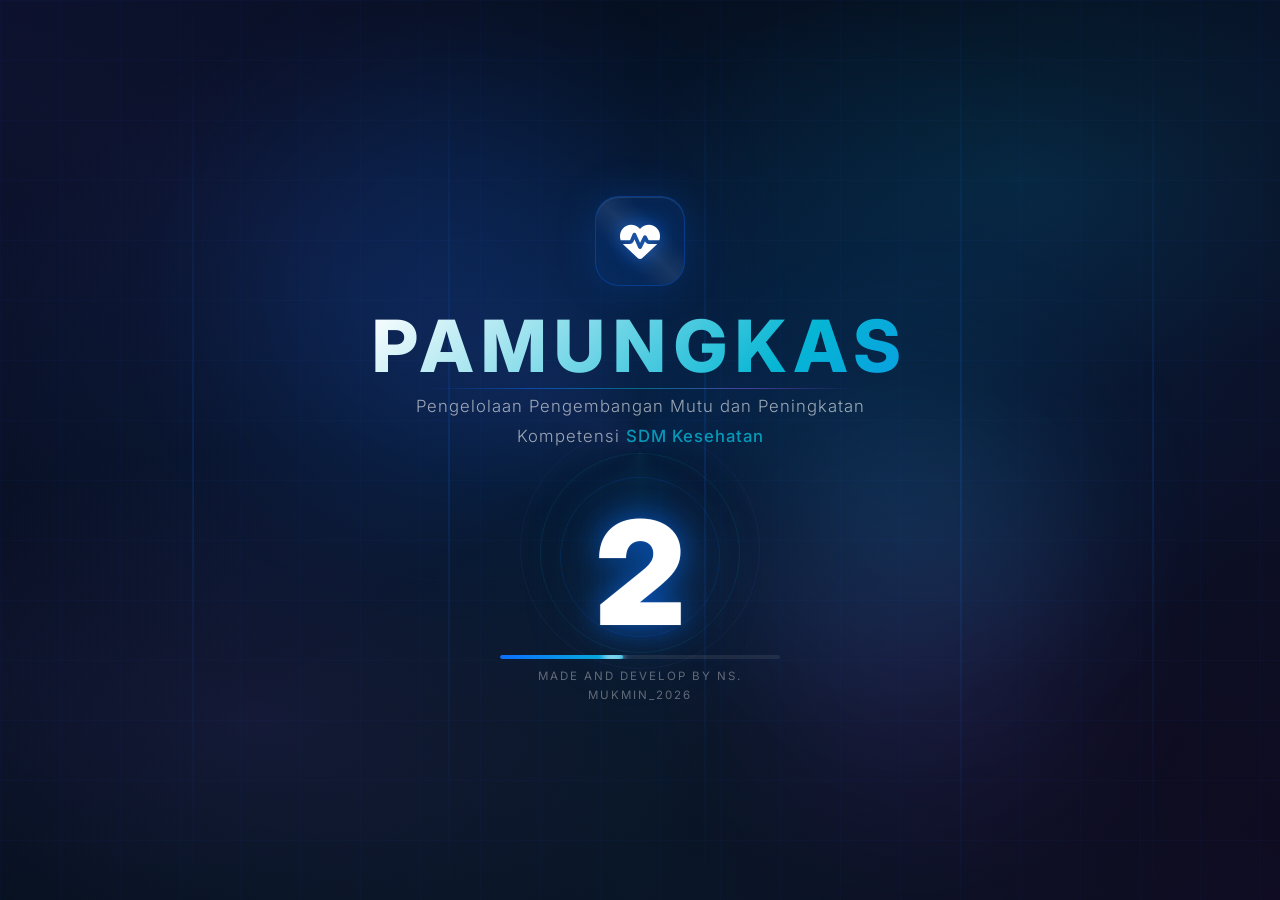
==== commit cf43fdc8: "yes" ====
--- a/index.html
+++ b/index.html
@@ -15,8 +15,8 @@
   <link rel="preconnect" href="https://fonts.gstatic.com" crossorigin />
   <link href="https://fonts.googleapis.com/css2?family=Inter:wght@300;400;500;600;700;800&display=swap" rel="stylesheet" />
   <!-- CSS modular (dipisah dari index.html agar lebih ringan) -->
-  <link rel="stylesheet" href="css/main.css?v=7.6.4" />
-  <link rel="stylesheet" href="css/import.css?v=7.6.4" />
+  <link rel="stylesheet" href="css/main.css?v=7.6.5" />
+  <link rel="stylesheet" href="css/import.css?v=7.6.5" />
 
 </head>
 <body>
@@ -1011,26 +1011,26 @@
 
 
 <!-- ==================== JAVASCRIPT MODULAR (urutan loading penting) ==================== -->
-<script src="js/01-config.js?v=7.6.4"></script>
-<script src="js/02-utils.js?v=7.6.4"></script>
-<script src="js/20-session-security.js?v=7.6.4"></script>
-<script src="js/03-rbac.js?v=7.6.4"></script>
-<script src="js/04-graphql.js?v=7.6.4"></script>
-<script src="js/05-landing.js?v=7.6.4"></script>
-<script src="js/06-dashboard.js?v=7.6.4"></script>
-<script src="js/07-pengumuman.js?v=7.6.4"></script>
-<script src="js/08-sdmk.js?v=7.6.4"></script>
-<script src="js/09-pendaftaran.js?v=7.6.4"></script>
-<script src="js/10-cek-sertifikat.js?v=7.6.4"></script>
-<script src="js/11-cek-materi.js?v=7.6.4"></script>
-<script src="js/12-cek-pendaftaran.js?v=7.6.4"></script>
-<script src="js/13-sidebar.js?v=7.6.4"></script>
-<script src="js/14-admin-auth.js?v=7.6.4"></script>
-<script src="js/15-admin-dashboard.js?v=7.6.4"></script>
-<script src="js/16-admin-crud.js?v=7.6.4"></script>
-<script src="js/17-admin-import.js?v=7.6.4"></script>
-<script src="js/18-workflow.js?v=7.6.4"></script>
-<script src="js/19-app.js?v=7.6.4"></script>
-<script src="js/21-petunjuk.js?v=7.6.4"></script>
+<script src="js/01-config.js?v=7.6.5"></script>
+<script src="js/02-utils.js?v=7.6.5"></script>
+<script src="js/20-session-security.js?v=7.6.5"></script>
+<script src="js/03-rbac.js?v=7.6.5"></script>
+<script src="js/04-graphql.js?v=7.6.5"></script>
+<script src="js/05-landing.js?v=7.6.5"></script>
+<script src="js/06-dashboard.js?v=7.6.5"></script>
+<script src="js/07-pengumuman.js?v=7.6.5"></script>
+<script src="js/08-sdmk.js?v=7.6.5"></script>
+<script src="js/09-pendaftaran.js?v=7.6.5"></script>
+<script src="js/10-cek-sertifikat.js?v=7.6.5"></script>
+<script src="js/11-cek-materi.js?v=7.6.5"></script>
+<script src="js/12-cek-pendaftaran.js?v=7.6.5"></script>
+<script src="js/13-sidebar.js?v=7.6.5"></script>
+<script src="js/14-admin-auth.js?v=7.6.5"></script>
+<script src="js/15-admin-dashboard.js?v=7.6.5"></script>
+<script src="js/16-admin-crud.js?v=7.6.5"></script>
+<script src="js/17-admin-import.js?v=7.6.5"></script>
+<script src="js/18-workflow.js?v=7.6.5"></script>
+<script src="js/19-app.js?v=7.6.5"></script>
+<script src="js/21-petunjuk.js?v=7.6.5"></script>
 </body>
 </html>
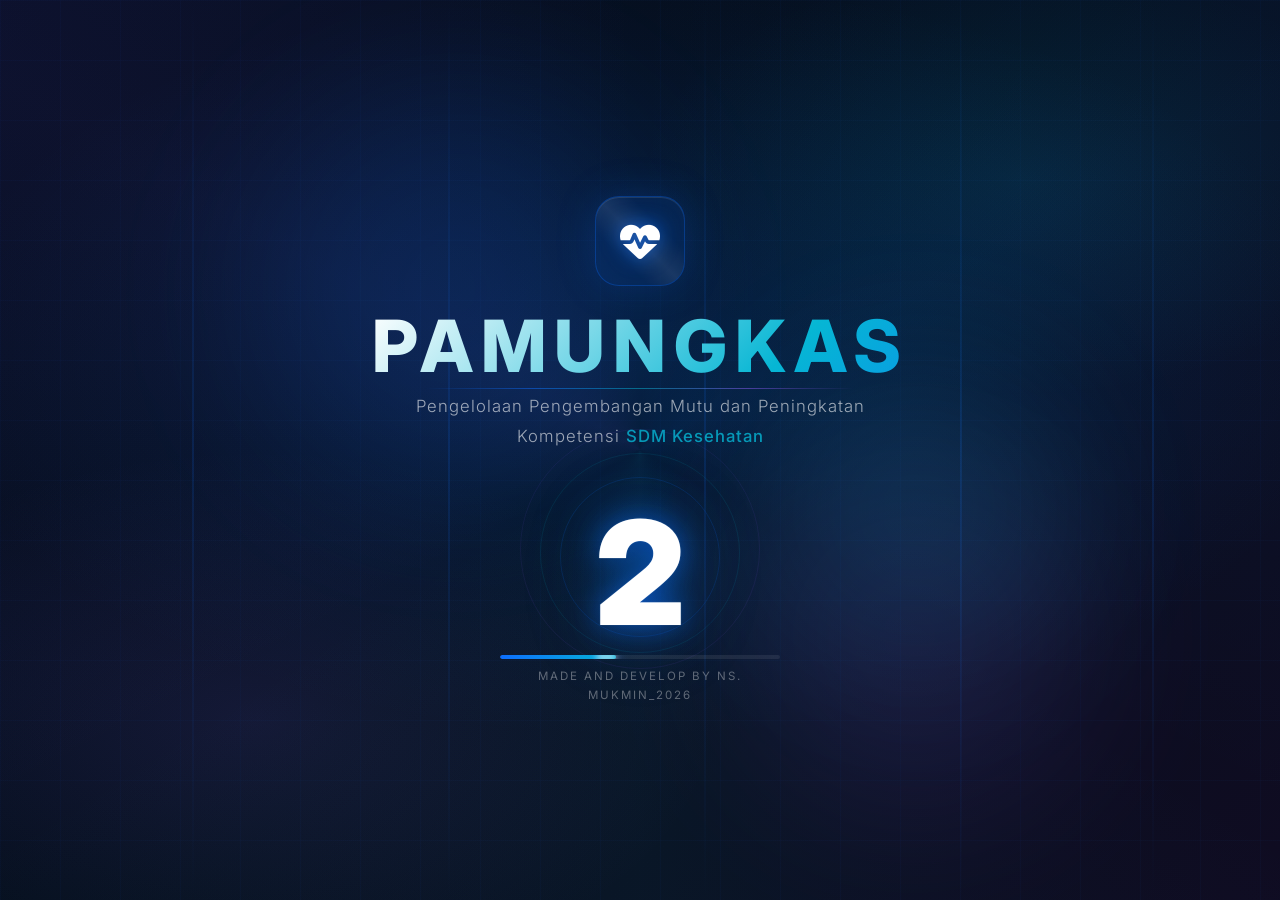
==== commit 35f2a823: "Add options for 'Lainnya' and 'Non Kesehatan'" ====
--- a/index.html
+++ b/index.html
@@ -351,6 +351,7 @@
 <option value="UPT Instalasi Farmasi Kabupaten">UPT Instalasi Farmasi Kabupaten</option>
 <option value="UPT Labkesda dan Elektromedik">UPT Labkesda dan Elektromedik</option>
 <option value="PSC 119 Kutai Kartanegara">PSC 119 Kutai Kartanegara</option>
+<option value="Lainnya">Lainnya</option>
                     </select>
                   </div>
                 </div>
@@ -363,6 +364,7 @@
                       <option value="Tenaga Medis">Tenaga Medis</option>
 <option value="Tenaga Kesehatan">Tenaga Kesehatan</option>
 <option value="Tenaga Penunjang/Pendukung">Tenaga Penunjang/Pendukung</option>
+<option value="Non Kesehatan">Non Kesehatan</option>
                     </select>
                   </div>
                   <div class="form-group">
@@ -389,7 +391,8 @@
 <option value="Pramusaji">Pramusaji</option>
 <option value="Tenaga Keuangan">Tenaga Keuangan</option>
 <option value="Petugas Pemulasaran Jenazah">Petugas Pemulasaran Jenazah</option>
-<option value="Petugas Ambulans">Petugas Ambulans</option>                   
+<option value="Petugas Ambulans">Petugas Ambulans</option>
+<option value="Non SDM Kesehatan">Non SDM Kesehatan</option>
                     </select>
                   </div>
                 </div>
@@ -416,6 +419,8 @@
 <option value="BKKD">BKKD</option>
 <option value="Magang">Magang</option>
 <option value="Penugasan Khusus">Penugasan Khusus</option>
+<option value="Swasta">Swasta</option>
+<option value="Wiraswasta">Wiraswasta</option>
                     </select>
                   </div>
                   <div class="form-group">
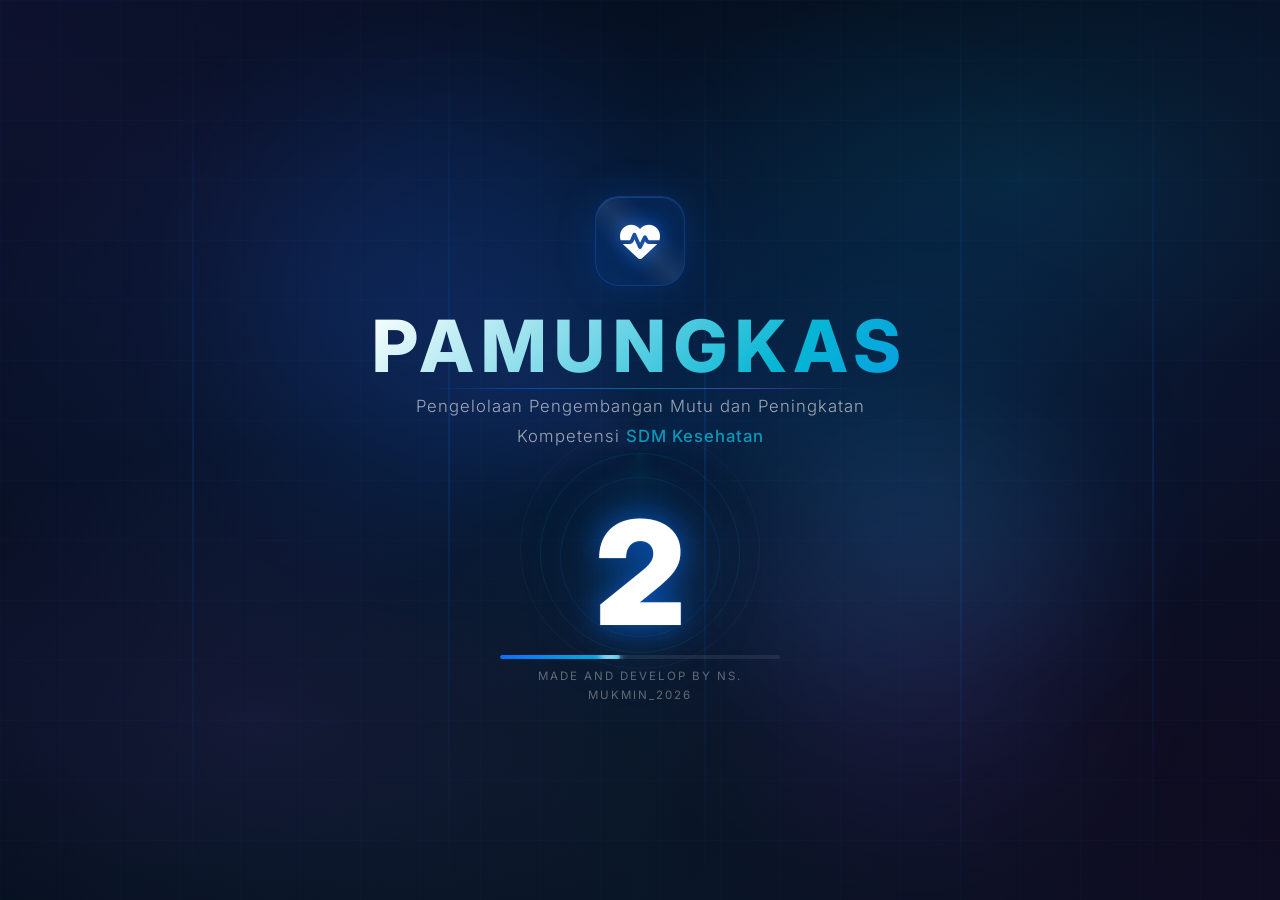
==== commit 52399090: "Update index.html" ====
--- a/index.html
+++ b/index.html
@@ -99,7 +99,7 @@
         </div>
         <div class="stats-grid" id="statsGrid"></div>
         <div class="card-box" style="overflow:visible">
-          <div class="card-box-header"><div><h3>Pendaftar Terbaru</h3><p id="tableSubtitle">Data terakhir dari database Nhost</p></div></div>
+          <div class="card-box-header"><div><h3>Pendaftar Terbaru</h3><p id="tableSubtitle">Data terakhir dari database</p></div></div>
           <div class="dash-table-container">
             <table class="dash-table">
               <thead><tr>
